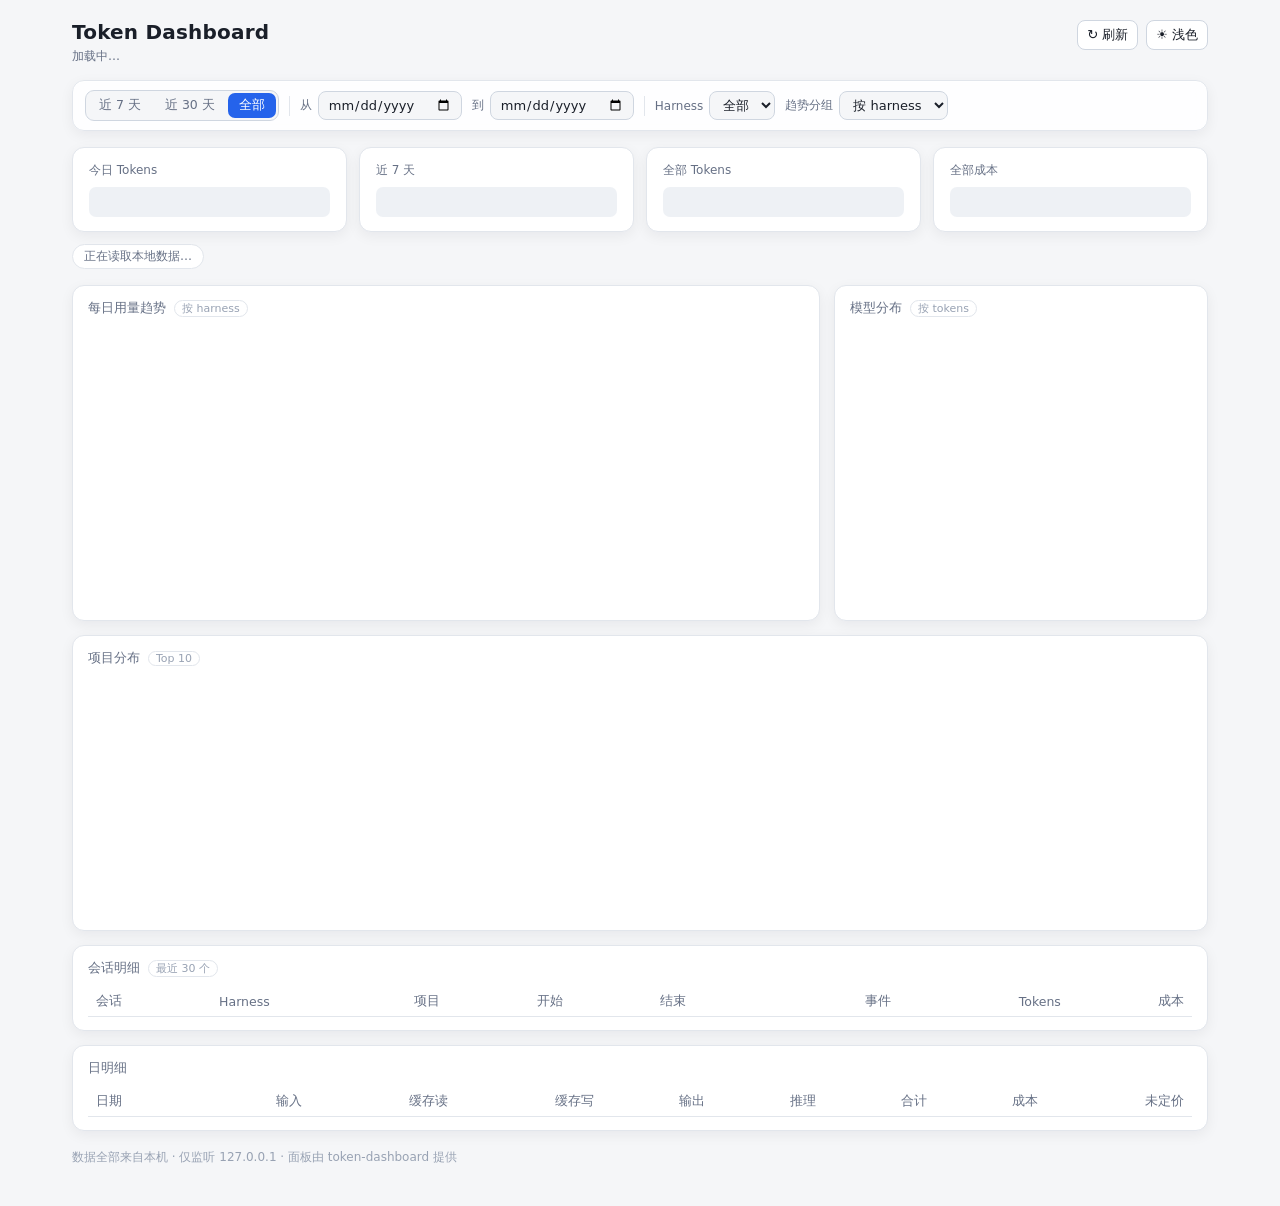
==== src/token_dashboard/ui/index.html @ ddd697ea "修复去重键路径耦合等 11 个问题，并重做面板 UI 严重 - 去重键与文件物理路径解耦（codex 文件名+行号 / dsh 会话id+seq / workbuddy 会话id+messageId）" ====
<!doctype html>
<html lang="zh-CN">
<head>
<meta charset="utf-8">
<title>Token Dashboard</title>
<meta name="viewport" content="width=device-width, initial-scale=1">
<script src="/static/echarts.min.js"></script>
<style>
  /* ---------- 色彩系统：一处改，全站生效 ---------- */
  :root {
    --bg: #0f1115;
    --surface: #171a21;
    --surface-2: #1d222c;
    --border: #262b36;
    --border-strong: #2d3442;
    --text: #e8eaf0;
    --muted: #8b93a7;
    --faint: #5c6478;
    --accent: #3b82f6;
    --accent-strong: #1d4ed8;
    --ok: #22c55e;
    --warn: #f59e0b;
    --danger: #f87171;
    --shadow: 0 1px 0 rgba(255, 255, 255, .04) inset, 0 6px 18px rgba(0, 0, 0, .18);
    --radius: 12px;
    color-scheme: dark;
  }
  :root[data-theme="light"] {
    --bg: #f5f6f8;
    --surface: #ffffff;
    --surface-2: #eef1f5;
    --border: #e2e6ec;
    --border-strong: #cfd6e0;
    --text: #1a1f29;
    --muted: #667085;
    --faint: #98a2b3;
    --accent: #2563eb;
    --accent-strong: #1d4ed8;
    --ok: #16a34a;
    --warn: #b45309;
    --danger: #dc2626;
    --shadow: 0 1px 0 rgba(255, 255, 255, .9) inset, 0 4px 14px rgba(16, 24, 40, .06);
    color-scheme: light;
  }
  * { box-sizing: border-box; }
  html { scroll-behavior: smooth; }
  body { font-family: system-ui, "Segoe UI", "Microsoft YaHei", sans-serif; margin: 0;
         background: var(--bg); color: var(--text); font-size: 14px; }
  .wrap { max-width: 1180px; margin: 0 auto; padding: 20px 22px 40px; }

  /* ---------- 页头 ---------- */
  .top { display: flex; flex-wrap: wrap; gap: 10px; align-items: flex-start; justify-content: space-between; }
  h1 { font-size: 20px; margin: 0 0 2px; letter-spacing: .2px; }
  .sub { color: var(--muted); font-size: 12px; line-height: 1.7; }
  .actions { display: flex; gap: 8px; }

  /* ---------- 筛选条（吸顶） ---------- */
  .bar { position: sticky; top: 0; z-index: 20; display: flex; flex-wrap: wrap; gap: 10px;
         align-items: center; background: var(--surface);
         background: color-mix(in srgb, var(--surface) 88%, transparent);
         backdrop-filter: blur(10px); border: 1px solid var(--border);
         border-radius: var(--radius); padding: 9px 12px; margin: 14px 0 16px; box-shadow: var(--shadow); }
  .bar label { font-size: 12px; color: var(--muted); display: inline-flex; align-items: center; gap: 6px; }
  select, input[type=date], button { background: var(--bg); color: var(--text);
         border: 1px solid var(--border-strong); border-radius: 8px; padding: 5px 9px; font-size: 13px;
         font-family: inherit; transition: border-color .15s, background .15s, color .15s; }
  select:hover, input[type=date]:hover { border-color: var(--accent); }
  button { cursor: pointer; }
  button:hover { border-color: var(--accent); }
  button:focus-visible, select:focus-visible, input:focus-visible { outline: 2px solid var(--accent); outline-offset: 1px; }
  .ghost { background: var(--surface); }
  /* 分段控制器 */
  .seg { display: inline-flex; background: var(--bg); border: 1px solid var(--border-strong);
         border-radius: 9px; padding: 2px; gap: 2px; }
  .seg button { border: 0; background: transparent; border-radius: 7px; padding: 4px 11px;
                font-size: 12.5px; color: var(--muted); }
  .seg button:hover { color: var(--text); background: var(--surface-2); }
  .seg button.on { background: var(--accent); color: #fff; font-weight: 500; }
  .sep { width: 1px; height: 20px; background: var(--border); }

  /* ---------- KPI 卡片 ---------- */
  .cards { display: grid; grid-template-columns: repeat(auto-fit, minmax(180px, 1fr)); gap: 12px; margin-bottom: 12px; }
  .card { position: relative; overflow: hidden; background: var(--surface); border: 1px solid var(--border);
          border-radius: var(--radius); padding: 14px 16px; box-shadow: var(--shadow); }
  .card::before { content: ""; position: absolute; inset: 0 0 auto; height: 1px;
                  background: linear-gradient(90deg, transparent, rgba(255,255,255,.10) 20%, rgba(255,255,255,.10) 80%, transparent); }
  :root[data-theme="light"] .card::before { background: linear-gradient(90deg, transparent, rgba(255,255,255,.9), transparent); }
  .card .k { font-size: 12px; color: var(--muted); display: flex; align-items: center; gap: 6px; }
  .card .v { font-size: 30px; font-weight: 600; margin-top: 6px; letter-spacing: -.5px;
             font-variant-numeric: tabular-nums; line-height: 1.15; }
  .card .n { font-size: 12px; color: var(--faint); margin-top: 3px; font-variant-numeric: tabular-nums; }
  .card.primary .v { color: var(--accent); }
  .card.clickable { cursor: pointer; }
  .card.clickable:hover { border-color: var(--accent); }

  /* ---------- 状态条 ---------- */
  .statusbar { display: flex; flex-wrap: wrap; gap: 8px; align-items: center; margin-bottom: 16px; }
  .chip { display: inline-flex; align-items: center; gap: 6px; font-size: 12px; color: var(--muted);
          background: var(--surface); border: 1px solid var(--border); border-radius: 999px; padding: 3px 11px; }
  .chip b { color: var(--text); font-weight: 600; font-variant-numeric: tabular-nums; }
  .chip.ok { color: var(--ok); border-color: var(--border); }
  .chip.ok { border-color: color-mix(in srgb, var(--ok) 40%, var(--border)); }
  .chip.warn { color: var(--warn); border-color: var(--border); background: var(--surface); }
  .chip.warn { border-color: color-mix(in srgb, var(--warn) 45%, var(--border));
               background: color-mix(in srgb, var(--warn) 10%, var(--surface)); }

  /* ---------- 面板 / 图表 ---------- */
  .grid { display: grid; grid-template-columns: 2fr 1fr; gap: 14px; }
  @media (max-width: 900px) { .grid { grid-template-columns: 1fr; } }
  .panel { background: var(--surface); border: 1px solid var(--border); border-radius: var(--radius);
           padding: 13px 15px; margin-bottom: 14px; box-shadow: var(--shadow); }
  .panel h2 { font-size: 13px; color: var(--muted); font-weight: 500; margin: 0 0 10px; display: flex;
              align-items: center; gap: 8px; }
  .panel h2 .tag { font-size: 11px; color: var(--faint); border: 1px solid var(--border);
                   border-radius: 999px; padding: 0 7px; }
  .chartbox { position: relative; }
  .chart { width: 100%; height: 280px; }
  .chart.short { height: 240px; }
  .empty { position: absolute; inset: 0; display: none; flex-direction: column; align-items: center;
           justify-content: center; gap: 4px; color: var(--faint); font-size: 12px; text-align: center;
           pointer-events: none; }
  .chartbox.is-empty .empty { display: flex; }
  .empty .ico { font-size: 26px; opacity: .5; }

  /* ---------- 表格 ---------- */
  .tablewrap { max-height: 360px; overflow: auto; }
  .tablewrap.x { overflow-x: auto; }
  table { width: 100%; border-collapse: collapse; font-variant-numeric: tabular-nums; }
  th, td { text-align: right; padding: 6px 8px; border-bottom: 1px solid var(--border); font-size: 12.5px;
           white-space: nowrap; }
  th:first-child, td:first-child, th.l, td.l { text-align: left; }
  th { color: var(--muted); font-weight: 500; position: sticky; top: 0; background: var(--surface); z-index: 1; }
  tbody tr:hover td { background: var(--surface-2); }
  td.dim { color: var(--muted); }
  .mono { font-family: ui-monospace, Consolas, monospace; font-size: 12px; }
  .copy { cursor: pointer; border-bottom: 1px dashed var(--border-strong); }
  .copy:hover { color: var(--accent); border-color: var(--accent); }
  .badge { display: inline-block; font-size: 11px; color: var(--muted); border: 1px solid var(--border-strong);
           border-radius: 999px; padding: 0 7px; margin-left: 6px; }
  .muted { color: var(--muted); }

  /* ---------- 骨架屏 ---------- */
  .sk-line { height: 30px; margin-top: 8px; border-radius: 7px;
             background: linear-gradient(90deg, var(--surface-2) 25%, var(--border) 37%, var(--surface-2) 63%);
             background-size: 400% 100%; animation: shimmer 1.4s ease infinite; }
  @keyframes shimmer { 0% { background-position: 100% 50%; } 100% { background-position: 0 50%; } }
  @media (prefers-reduced-motion: reduce) { .sk-line { animation: none; } }

  /* ---------- 提示 ---------- */
  #toast { position: fixed; left: 50%; bottom: 26px; transform: translate(-50%, 12px);
           background: var(--surface-2); color: var(--text); border: 1px solid var(--border-strong);
           border-radius: 9px; padding: 8px 14px; font-size: 12.5px; opacity: 0; pointer-events: none;
           transition: opacity .18s, transform .18s; box-shadow: 0 8px 26px rgba(0,0,0,.3); z-index: 50; }
  #toast.show { opacity: 1; transform: translate(-50%, 0); }
  footer { margin-top: 18px; font-size: 12px; color: var(--faint); }
  @media (max-width: 620px) {
    .wrap { padding: 14px; }
    .card .v { font-size: 24px; }
    .bar { gap: 8px; }
  }
</style>
</head>
<body>
<div class="wrap">
  <div class="top">
    <div>
      <h1>Token Dashboard</h1>
      <div class="sub" id="sub">加载中…</div>
    </div>
    <div class="actions">
      <button class="ghost" id="btnRefresh" title="立即重新拉取数据">↻ 刷新</button>
      <button class="ghost" id="btnTheme" title="切换浅色 / 深色主题">◐ 主题</button>
    </div>
  </div>

  <div class="bar">
    <div class="seg" id="presets">
      <button data-preset="7">近 7 天</button>
      <button data-preset="30">近 30 天</button>
      <button data-preset="all" class="on">全部</button>
    </div>
    <span class="sep"></span>
    <label>从 <input type="date" id="fSince"></label>
    <label>到 <input type="date" id="fUntil"></label>
    <span class="sep"></span>
    <label>Harness <select id="fHarness"><option value="">全部</option></select></label>
    <label>趋势分组 <select id="fDim">
      <option value="harness">按 harness</option>
      <option value="model">按模型</option>
    </select></label>
  </div>

  <div class="cards" id="cards">
    <div class="card"><div class="k">今日 Tokens</div><div class="sk-line"></div></div>
    <div class="card"><div class="k">近 7 天</div><div class="sk-line"></div></div>
    <div class="card"><div class="k">全部 Tokens</div><div class="sk-line"></div></div>
    <div class="card"><div class="k">全部成本</div><div class="sk-line"></div></div>
  </div>
  <div class="statusbar" id="status"><span class="chip">正在读取本地数据…</span></div>

  <div class="grid">
    <div class="panel">
      <h2>每日用量趋势 <span class="tag" id="dimLabel">按 harness</span></h2>
      <div class="chartbox" id="boxDaily">
        <div class="chart" id="chartDaily"></div>
        <div class="empty"><div class="ico">◔</div><div>暂无数据</div><div>先运行 token-dashboard scan</div></div>
      </div>
    </div>
    <div class="panel">
      <h2>模型分布 <span class="tag">按 tokens</span></h2>
      <div class="chartbox" id="boxModels">
        <div class="chart" id="chartModels"></div>
        <div class="empty"><div class="ico">◔</div><div>暂无数据</div></div>
      </div>
    </div>
  </div>

  <div class="panel">
    <h2>项目分布 <span class="tag">Top 10</span></h2>
    <div class="chartbox" id="boxProjects">
      <div class="chart short" id="chartProjects"></div>
      <div class="empty"><div class="ico">◔</div><div>暂无数据</div></div>
    </div>
  </div>

  <div class="panel">
    <h2>会话明细 <span class="tag">最近 30 个</span></h2>
    <div class="tablewrap"><table id="sessions">
      <thead><tr><th class="l">会话</th><th class="l">Harness</th><th class="l">项目</th><th class="l">开始</th><th class="l">结束</th><th>事件</th><th>Tokens</th><th>成本</th></tr></thead>
      <tbody></tbody>
    </table></div>
  </div>

  <div class="panel">
    <h2>日明细</h2>
    <div class="tablewrap x"><table id="daily">
      <thead><tr><th class="l">日期</th><th>输入</th><th>缓存读</th><th>缓存写</th><th>输出</th><th>推理</th><th>合计</th><th>成本</th><th>未定价</th></tr></thead>
      <tbody></tbody>
    </table></div>
  </div>

  <div class="panel" id="channelPanel" style="display:none">
    <h2>渠道视图 <span class="tag">来自 cc-switch · 独立口径，不与上面的 harness 总量合并</span></h2>
    <div class="tablewrap"><table id="channels">
      <thead><tr><th class="l">渠道</th><th>请求数</th><th>输入</th><th>缓存读</th><th>缓存写</th><th>输出</th><th>成本</th></tr></thead>
      <tbody></tbody>
    </table></div>
  </div>

  <footer>数据全部来自本机 · 仅监听 127.0.0.1 · 面板由 token-dashboard 提供</footer>
</div>
<div id="toast"></div>

<script>
/* ================= 工具 ================= */
const esc = v => String(v === null || v === undefined ? "" : v)
  .replace(/&/g, "&amp;").replace(/</g, "&lt;").replace(/>/g, "&gt;")
  .replace(/"/g, "&quot;").replace(/'/g, "&#39;");

const isNum = n => n !== null && n !== undefined && n !== "";
const fmt = n => isNum(n) ? Number(n).toLocaleString("en-US") : "-";
const money = n => isNum(n) ? "$" + Number(n).toFixed(2) : "-";

/** 紧凑数字：与桌面小组件、图表坐标轴同一口径（1 位小数 + B/M/K）。 */
function compact(n) {
  if (!isNum(n)) return "-";
  n = Number(n);
  const abs = Math.abs(n);
  if (abs >= 1e9) return (n / 1e9).toFixed(1) + "B";
  if (abs >= 1e6) return (n / 1e6).toFixed(1) + "M";
  if (abs >= 1e3) return (n / 1e3).toFixed(1) + "K";
  return String(Math.round(n));
}
/** 坐标轴用：整数刻度去掉多余的 .0（300.0M → 300M）。 */
const compactAxis = n => compact(n).replace(/\.0([BMK])$/, "$1");

/** 本地日期（YYYY-MM-DD）。不能用 toISOString：那是 UTC，UTC+8 早上会少算一天。 */
function localDate(d) {
  const p = n => String(n).padStart(2, "0");
  return `${d.getFullYear()}-${p(d.getMonth() + 1)}-${p(d.getDate())}`;
}
function daysAgo(n) { const d = new Date(); d.setHours(12, 0, 0, 0); d.setDate(d.getDate() - n); return localDate(d); }

/** 后端存的是 UTC ISO；没有时区信息时按 UTC 解释。 */
function parseTs(iso) {
  if (!iso) return null;
  const s = String(iso);
  const d = new Date(/[zZ]$|[+-]\d{2}:?\d{2}$/.test(s) ? s : s + "Z");
  return isNaN(d.getTime()) ? null : d;
}
function relTime(iso) {
  const d = parseTs(iso);
  if (!d) return "-";
  const s = Math.round((Date.now() - d.getTime()) / 1000);
  if (s < 60) return "刚刚";
  if (s < 3600) return Math.floor(s / 60) + " 分钟前";
  if (s < 86400) return Math.floor(s / 3600) + " 小时前";
  if (s < 86400 * 30) return Math.floor(s / 86400) + " 天前";
  return d.toLocaleDateString("zh-CN");
}
function fullTime(iso) {
  const d = parseTs(iso);
  return d ? d.toLocaleString("zh-CN", { hour12: false }) : "-";
}
/** 项目路径只显示最后两段（原来的 slice(-40) 会从目录名中间切断）。 */
function shortPath(p) {
  if (!p) return "-";
  const parts = String(p).split(/[\\/]+/).filter(Boolean);
  return parts.length <= 2 ? parts.join("/") || "-" : "…/" + parts.slice(-2).join("/");
}

/* ================= 主题 ================= */
const mq = window.matchMedia("(prefers-color-scheme: light)");
function currentTheme() {
  const saved = localStorage.getItem("td-theme");
  if (saved === "light" || saved === "dark") return saved;
  return mq.matches ? "light" : "dark";
}
function applyTheme(t) {
  document.documentElement.dataset.theme = t;
  document.getElementById("btnTheme").textContent = t === "light" ? "☀ 浅色" : "☾ 深色";
}
const cssVar = name => getComputedStyle(document.documentElement).getPropertyValue(name).trim();

/* ================= 稳定配色：同一 key 在任何图里颜色一致 ================= */
const PALETTE = ["#3b82f6", "#22c55e", "#eab308", "#f97316", "#a855f7", "#06b6d4",
                 "#ef4444", "#84cc16", "#ec4899", "#14b8a6", "#8b5cf6", "#0ea5e9"];
const colorMap = new Map();
function colorFor(key) {
  const k = String(key === null || key === undefined ? "-" : key);
  if (colorMap.has(k)) return colorMap.get(k);
  const used = new Set(colorMap.values());
  let h = 0;
  for (const ch of k) h = (h * 31 + ch.codePointAt(0)) >>> 0;
  let idx = h % PALETTE.length;
  for (let i = 0; i < PALETTE.length && used.has(PALETTE[idx]); i++) idx = (idx + 1) % PALETTE.length;
  colorMap.set(k, PALETTE[idx]);
  return PALETTE[idx];
}

/* ================= 状态 ================= */
const state = { harness: "", since: "", until: "", dim: "harness" };
const PRESET_DAYS = { "7": 6, "30": 29 };

function qs(extra = {}) {
  const p = new URLSearchParams();
  const o = Object.assign({ harness: state.harness, since: state.since, until: state.until }, extra);
  for (const k in o) if (o[k]) p.set(k, o[k]);
  return p.toString();
}
async function jget(url) {
  const r = await fetch(url);
  if (!r.ok) throw new Error(url + " -> " + r.status);
  return r.json();
}
function toast(msg) {
  const el = document.getElementById("toast");
  el.textContent = msg;
  el.classList.add("show");
  clearTimeout(el._t);
  el._t = setTimeout(() => el.classList.remove("show"), 1600);
}
function copyText(text) {
  const done = () => toast("已复制：" + text);
  if (navigator.clipboard && window.isSecureContext) {
    navigator.clipboard.writeText(text).then(done, () => toast("复制失败"));
    return;
  }
  const ta = document.createElement("textarea");
  ta.value = text; ta.style.position = "fixed"; ta.style.opacity = "0";
  document.body.appendChild(ta); ta.select();
  try { document.execCommand("copy"); done(); } catch (e) { toast("复制失败"); }
  document.body.removeChild(ta);
}

/* ================= 图表 ================= */
let cDaily, cModels, cProjects;
let lastData = null;

function chartTheme() {
  return {
    text: cssVar("--text"), muted: cssVar("--muted"), border: cssVar("--border"),
    surface2: cssVar("--surface-2"), accent: cssVar("--accent"),
  };
}
function tipBase() {
  const t = chartTheme();
  return {
    backgroundColor: t.surface2, borderColor: t.border, borderWidth: 1,
    textStyle: { color: t.text, fontSize: 12 },
    extraCssText: "border-radius:8px;box-shadow:0 8px 24px rgba(0,0,0,.28);padding:6px 10px;",
  };
}
function axisCommon() {
  const t = chartTheme();
  return {
    axisLabel: { color: t.muted, fontSize: 10 },
    axisLine: { lineStyle: { color: t.border } },
    splitLine: { lineStyle: { color: t.border } },
  };
}

function initCharts() {
  cDaily = echarts.init(document.getElementById("chartDaily"));
  cModels = echarts.init(document.getElementById("chartModels"));
  cProjects = echarts.init(document.getElementById("chartProjects"));
  window.addEventListener("resize", () => {
    cDaily.resize(); cModels.resize(); cProjects.resize();
  });
}
function setEmpty(id, empty) {
  document.getElementById(id).classList.toggle("is-empty", !!empty);
}
/** 无数据时不 setOption（空饼图/空坐标轴会留下奇怪的残影），直接清空并显示占位。 */
function blank(chart, boxId) {
  chart.clear();
  setEmpty(boxId, true);
}

function renderDailyChart(rows) {
  const t = chartTheme();
  const dates = [...new Set(rows.map(r => r.date))].sort();
  if (!dates.length) return blank(cDaily, "boxDaily");
  const keys = [...new Set(rows.map(r => r.key))];
  const totals = {};
  rows.forEach(r => { totals[r.key] = (totals[r.key] || 0) + (r.tokens || 0); });
  const top = keys.slice().sort((a, b) => totals[b] - totals[a]).slice(0, 8);
  const other = keys.filter(k => !top.includes(k));
  const map = {};
  rows.forEach(r => { map[r.date + "|" + r.key] = r.tokens; });
  const series = top.map(k => ({
    name: k, type: "bar", stack: "t", barMaxWidth: 22,
    itemStyle: { color: colorFor(k), borderRadius: [3, 3, 0, 0] },
    emphasis: { focus: "series" },
    data: dates.map(d => map[d + "|" + k] || 0),
  }));
  if (other.length) {
    series.push({
      name: "其他", type: "bar", stack: "t", barMaxWidth: 22,
      itemStyle: { color: "#4b5563", borderRadius: [3, 3, 0, 0] },
      data: dates.map(d => other.reduce((s, k) => s + (map[d + "|" + k] || 0), 0)),
    });
  }
  const ax = axisCommon();
  cDaily.setOption({
    tooltip: Object.assign(tipBase(), { trigger: "axis", valueFormatter: fmt,
      axisPointer: { type: "shadow", shadowStyle: { color: "rgba(127,127,127,.12)" } } }),
    legend: { textStyle: { color: t.muted, fontSize: 11 }, top: 0, icon: "roundRect",
              itemWidth: 10, itemHeight: 10 },
    grid: { left: 58, right: 12, top: 30, bottom: 28 },
    xAxis: Object.assign({ type: "category", data: dates }, ax,
      { axisLabel: { color: t.muted, fontSize: 10, hideOverlap: true } }),
    yAxis: Object.assign({ type: "value" }, ax,
      { axisLabel: { color: t.muted, fontSize: 10, formatter: compactAxis } }),
    series,
  }, true);
  setEmpty("boxDaily", false);
}

function renderModelChart(rows) {
  const t = chartTheme();
  const data = rows.slice(0, 8).map(r => ({
    name: r.key, value: r.tokens, itemStyle: { color: colorFor(r.key) },
  }));
  if (!data.length) return blank(cModels, "boxModels");
  cModels.setOption({
    tooltip: Object.assign(tipBase(), { trigger: "item", valueFormatter: fmt }),
    series: [{
      type: "pie", radius: ["45%", "72%"], center: ["50%", "52%"], data,
      itemStyle: { borderColor: cssVar("--surface"), borderWidth: 2 },
      label: { color: t.text, fontSize: 11, formatter: "{b}\n{d}%" },
      labelLine: { lineStyle: { color: t.border } },
      emphasis: { scale: true, scaleSize: 6,
                  itemStyle: { shadowBlur: 14, shadowColor: "rgba(0,0,0,.35)" } },
    }],
  }, true);
  setEmpty("boxModels", false);
}

function renderProjectChart(rows) {
  const t = chartTheme();
  const data = rows.slice(0, 10).reverse();
  if (!data.length) return blank(cProjects, "boxProjects");
  const ax = axisCommon();
  // 项目只出现在这一张图里，用强调色统一（跨图一致的是模型/harness 这类多图共现的 key）
  const grad = new echarts.graphic.LinearGradient(0, 0, 1, 0, [
    { offset: 0, color: t.accent },
    { offset: 1, color: t.accent + "99" },
  ]);
  cProjects.setOption({
    tooltip: Object.assign(tipBase(), { trigger: "axis", valueFormatter: fmt,
      axisPointer: { type: "shadow", shadowStyle: { color: "rgba(127,127,127,.12)" } } }),
    grid: { left: 220, right: 40, top: 10, bottom: 22 },
    xAxis: Object.assign({ type: "value" }, ax,
      { axisLabel: { color: t.muted, fontSize: 10, formatter: compactAxis } }),
    yAxis: Object.assign({ type: "category", data: data.map(r => r.key) }, ax,
      { axisLabel: { color: t.muted, fontSize: 10, width: 200, overflow: "truncate" },
        splitLine: { show: false } }),
    series: [{
      type: "bar", data: data.map(r => r.tokens),
      barMaxWidth: 14, itemStyle: { color: grad, borderRadius: [0, 4, 4, 0] },
    }],
  }, true);
  setEmpty("boxProjects", false);
}

/* ================= 卡片 / 状态条 ================= */
function mainCards(s) {
  const all = s.all || {}, today = s.today || {}, d7 = s.last7d || {}, range = s.range || {};
  // 没有任何事件时展示 0 而不是 “-”；有事件但没算出售价时保留 “-”（表示缺价格）
  const tk = o => (o.events ? o.tokens : 0);
  const cards = [
    { k: "今日 Tokens", v: compact(tk(today)), n: "精确 " + fmt(tk(today)), primary: true },
    { k: "近 7 天", v: compact(tk(d7)), n: "精确 " + fmt(tk(d7)) },
    { k: "全部 Tokens", v: compact(tk(all)), n: "精确 " + fmt(tk(all)) },
    { k: "全部成本", v: all.events ? money(all.cost) : money(0),
      n: (all.events || 0).toLocaleString("en-US") + " 条事件" },
  ];
  if (state.harness || state.since || state.until) {
    const bits = [];
    if (state.harness) bits.push(state.harness);
    if (state.since) bits.push(state.since + " 起");
    if (state.until) bits.push("至 " + state.until);
    cards.push({ k: "当前筛选", v: compact(tk(range)), n: bits.join(" · ") || "全部", filtered: true });
  }
  document.getElementById("cards").innerHTML = cards.map(c =>
    `<div class="card${c.primary ? " primary" : ""}">
       <div class="k">${esc(c.k)}</div>
       <div class="v">${esc(c.v)}</div>
       <div class="n">${esc(c.n)}</div>
     </div>`).join("");
}

function statusBar(s, meta) {
  const all = s.all || {}, unpriced = all.unpriced || 0;
  const d30 = (s.last30d || {}).tokens;
  const chips = [
    `<span class="chip">近 30 天 <b>${esc(compact(d30))}</b></span>`,
    `<span class="chip">事件 <b>${esc(fmt(all.events))}</b></span>`,
    unpriced > 0
      ? `<span class="chip warn" title="这些事件的模型不在价格表里，成本未计入">未定价事件 <b>${esc(fmt(unpriced))}</b> ⚠</span>`
      : `<span class="chip ok">未定价事件 <b>0</b> ✓</span>`,
    `<span class="chip">时区 <b>${esc(s.timezone || "-")}</b></span>`,
    `<span class="chip">数据范围 <b>${esc(meta.min_date || "-")} ~ ${esc(meta.max_date || "-")}</b></span>`,
    `<span class="chip">渠道数据 <b>${esc(fmt(meta.channel_rows || 0))}</b> 行</span>`,
  ];
  document.getElementById("status").innerHTML = chips.join("");
}

/* ================= 表格 ================= */
function sessionRows(rows) {
  if (!rows.length) {
    return `<tr><td class="l muted" colspan="8">暂无会话数据 —— 先运行 token-dashboard scan</td></tr>`;
  }
  return rows.map(r => {
    const sid = r.session_id || "-";
    const pseudo = r.pseudo ? `<span class="badge" title="该来源的日志没有 session_id，按「来源 + 文件」聚合">无会话</span>` : "";
    return `<tr>
      <td class="l"><span class="copy mono" data-copy="${esc(sid)}" title="点击复制：${esc(sid)}">${esc(sid.slice(0, 12))}</span>${pseudo}</td>
      <td class="l">${esc(r.harness || "-")}</td>
      <td class="l" title="${esc(r.project || "")}">${esc(shortPath(r.project))}</td>
      <td class="l dim" title="${esc(fullTime(r.started))}">${esc(relTime(r.started))}</td>
      <td class="l dim" title="${esc(fullTime(r.ended))}">${esc(relTime(r.ended))}</td>
      <td>${esc(fmt(r.events))}</td>
      <td>${esc(fmt(r.tokens))}</td>
      <td>${esc(money(r.cost))}</td>
    </tr>`;
  }).join("");
}

function dailyRows(rows) {
  if (!rows.length) {
    return `<tr><td class="l muted" colspan="9">暂无数据 —— 先运行 token-dashboard scan</td></tr>`;
  }
  return rows.map(r => `<tr>
      <td class="l">${esc(r.date)}</td>
      <td>${esc(fmt(r.input_tokens))}</td>
      <td>${esc(fmt(r.cache_read_tokens))}</td>
      <td>${esc(fmt(r.cache_write_tokens))}</td>
      <td>${esc(fmt(r.output_tokens))}</td>
      <td>${esc(fmt(r.reasoning_tokens))}</td>
      <td><b>${esc(fmt(r.tokens))}</b></td>
      <td>${esc(money(r.cost_usd))}</td>
      <td class="${r.unpriced ? "" : "dim"}">${esc(fmt(r.unpriced))}</td>
    </tr>`).join("");
}

function channelRows(rows) {
  return rows.map(r => `<tr>
      <td class="l">${esc(r.channel)}</td>
      <td>${esc(fmt(r.requests))}</td>
      <td>${esc(fmt(r.input_tokens))}</td>
      <td>${esc(fmt(r.cache_read_tokens))}</td>
      <td>${esc(fmt(r.cache_write_tokens))}</td>
      <td>${esc(fmt(r.output_tokens))}</td>
      <td>${esc(money(r.cost_usd))}</td>
    </tr>`).join("");
}

/* ================= 主流程 ================= */
let lastUpdated = null;

function setFreshness() {
  const el = document.getElementById("sub");
  if (!el._meta) return;
  const secs = lastUpdated ? Math.round((Date.now() - lastUpdated) / 1000) : null;
  const ago = secs === null ? "" : (secs < 5 ? " · 刚刚更新" : ` · ${secs} 秒前更新`);
  el.textContent = el._meta + ago;
}

async function refresh(manual) {
  const btn = document.getElementById("btnRefresh");
  if (manual) btn.disabled = true;
  try {
    const [s, meta, daily, models, projects, sessions, dAll, ch] = await Promise.all([
      jget("/api/summary?" + qs()),
      jget("/api/meta"),
      jget("/api/daily?" + qs({ dim: state.dim })),
      jget("/api/breakdown?" + qs({ dim: "model", limit: 10 })),
      jget("/api/breakdown?" + qs({ dim: "project", limit: 10 })),
      jget("/api/sessions?" + qs({ limit: 30 })),
      jget("/api/daily?" + qs({ dim: "total" })),
      jget("/api/channels?" + qs()),
    ]);
    lastData = { s, meta, daily, models, projects, sessions, dAll, ch };

    mainCards(s);
    statusBar(s, meta);
    renderDailyChart(daily);
    renderModelChart(models);
    renderProjectChart(projects);

    document.querySelector("#sessions tbody").innerHTML = sessionRows(sessions);
    document.querySelector("#daily tbody").innerHTML = dailyRows(dAll);
    document.getElementById("channelPanel").style.display =
      (ch.summary && ch.summary.length) ? "" : "none";
    if (ch.summary && ch.summary.length) {
      document.querySelector("#channels tbody").innerHTML = channelRows(ch.summary);
    }

    const hs = document.getElementById("fHarness");
    if (hs.options.length <= 1 && meta.harnesses) {
      meta.harnesses.forEach(h => {
        const o = document.createElement("option");
        o.value = h; o.textContent = h; hs.appendChild(o);
      });
      if (meta.min_date) {
        document.getElementById("fSince").min = meta.min_date;
        document.getElementById("fUntil").min = meta.min_date;
      }
      if (meta.max_date) {
        document.getElementById("fSince").max = meta.max_date;
        document.getElementById("fUntil").max = meta.max_date;
      }
    }
    document.getElementById("sub")._meta =
      `时区 ${s.timezone} · 数据范围 ${meta.min_date || "-"} ~ ${meta.max_date || "-"}`;
    lastUpdated = Date.now();
    setFreshness();
    if (manual) toast("已刷新");
  } catch (e) {
    document.getElementById("sub").textContent = "加载失败：" + e.message;
    document.getElementById("cards").innerHTML =
      `<div class="card"><div class="k">加载失败</div><div class="v">—</div>
       <div class="n">${esc(e.message)}</div></div>`;
    document.getElementById("status").innerHTML = "";
  } finally {
    if (manual) btn.disabled = false;
  }
}

/* ---------- 筛选交互 ---------- */
function syncPresets() {
  const btns = document.querySelectorAll("#presets button");
  let matched = null;
  if (!state.since && !state.until) matched = "all";
  else if (!state.until) {
    for (const p in PRESET_DAYS) if (state.since === daysAgo(PRESET_DAYS[p])) { matched = p; break; }
  }
  btns.forEach(b => b.classList.toggle("on", b.dataset.preset === matched));
}

function bind() {
  document.getElementById("fHarness").onchange = e => { state.harness = e.target.value; refresh(); };
  document.getElementById("fSince").onchange = e => {
    state.since = e.target.value; syncPresets(); refresh();
  };
  document.getElementById("fUntil").onchange = e => {
    state.until = e.target.value; syncPresets(); refresh();
  };
  document.getElementById("fDim").onchange = e => {
    state.dim = e.target.value;
    document.getElementById("dimLabel").textContent = state.dim === "model" ? "按模型" : "按 harness";
    refresh();
  };
  document.querySelectorAll("#presets button").forEach(b => b.onclick = () => {
    const p = b.dataset.preset;
    if (p === "all") { state.since = ""; state.until = ""; }
    else { state.since = daysAgo(PRESET_DAYS[p]); state.until = ""; }
    document.getElementById("fSince").value = state.since;
    document.getElementById("fUntil").value = state.until;
    syncPresets();
    refresh();
  });
  document.getElementById("btnRefresh").onclick = () => refresh(true);
  document.getElementById("btnTheme").onclick = () => {
    const next = document.documentElement.dataset.theme === "light" ? "dark" : "light";
    localStorage.setItem("td-theme", next);
    applyTheme(next);
    if (lastData) {
      renderDailyChart(lastData.daily);
      renderModelChart(lastData.models);
      renderProjectChart(lastData.projects);
    }
  };
  // 会话 id 点击复制
  document.getElementById("sessions").addEventListener("click", e => {
    const el = e.target.closest("[data-copy]");
    if (el) copyText(el.dataset.copy);
  });
}

/* ---------- 启动 ---------- */
applyTheme(currentTheme());
if (mq.addEventListener) mq.addEventListener("change", () => {
  if (!localStorage.getItem("td-theme")) applyTheme(currentTheme());
});
initCharts();
bind();
syncPresets();
refresh();
setInterval(() => { if (document.visibilityState === "visible") refresh(); }, 60000);
setInterval(setFreshness, 1000);
document.addEventListener("visibilitychange", () => { if (document.visibilityState === "visible") refresh(); });
</script>
</body>
</html>
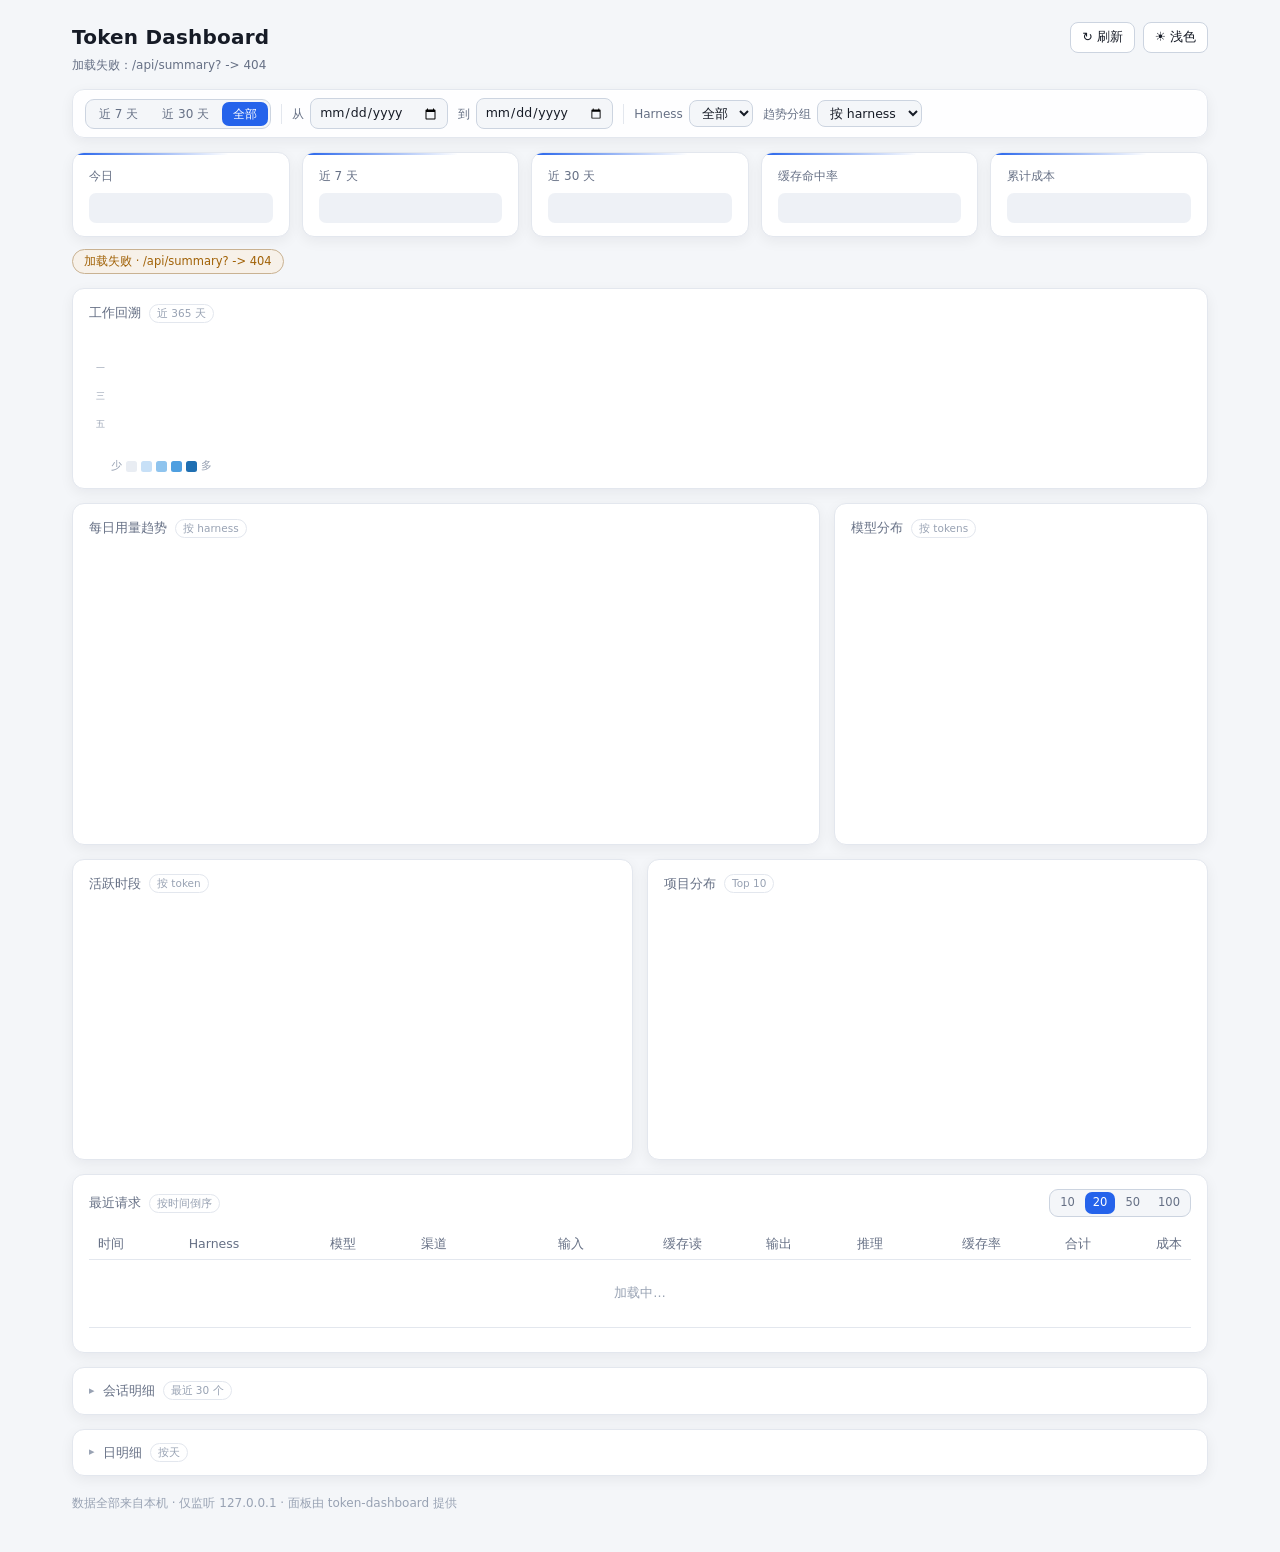
==== commit 75c571e4: "面板改版：工作回溯热力图 + 请求分页表 + 活跃时段 - Hero 五卡：今日 / 近 7 天 / 近 30 天 / 缓存命中率 / 累计成本，含环比与未定价提示 - 工作回溯：近 365 天纯 D" ====
--- a/src/token_dashboard/ui/index.html
+++ b/src/token_dashboard/ui/index.html
@@ -4,155 +4,288 @@
 <meta charset="utf-8">
 <title>Token Dashboard</title>
 <meta name="viewport" content="width=device-width, initial-scale=1">
+<link rel="icon" href="data:,">
+<script>
+/* 在样式表之前定主题，浅色用户不会先看到一帧深色。 */
+try {
+  var savedTheme = localStorage.getItem("td-theme");
+  document.documentElement.dataset.theme = (savedTheme === "light" || savedTheme === "dark")
+    ? savedTheme
+    : (matchMedia("(prefers-color-scheme: light)").matches ? "light" : "dark");
+} catch (e) {}
+</script>
 <script src="/static/echarts.min.js"></script>
 <style>
-  /* ---------- 色彩系统：一处改，全站生效 ---------- */
+  /* ============================================================
+     设计令牌：颜色只在这里定义，下面一律用 var()。
+     新增颜色请先加令牌，不要在规则里写裸色值。
+     ============================================================ */
   :root {
-    --bg: #0f1115;
-    --surface: #171a21;
-    --surface-2: #1d222c;
-    --border: #262b36;
-    --border-strong: #2d3442;
+    --bg: #0d1017;
+    --surface: #141824;
+    --surface2: #1a1f2e;
+    --border: #232a3a;
+    --border-strong: #2e3749;
     --text: #e8eaf0;
     --muted: #8b93a7;
     --faint: #5c6478;
     --accent: #3b82f6;
-    --accent-strong: #1d4ed8;
-    --ok: #22c55e;
-    --warn: #f59e0b;
-    --danger: #f87171;
-    --shadow: 0 1px 0 rgba(255, 255, 255, .04) inset, 0 6px 18px rgba(0, 0, 0, .18);
+    --green: #22c55e;
+    --amber: #eab308;
+    --red: #ef4444;
+    --on-accent: #ffffff;
     --radius: 12px;
+    --shadow: 0 1px 0 rgba(255, 255, 255, .03) inset, 0 8px 24px rgba(0, 0, 0, .18);
+    --shadow-pop: 0 12px 32px rgba(0, 0, 0, .38);
+    /* 热力图 5 档（由暗到亮） */
+    --hm0: #1c212b;
+    --hm1: #0e3a5c;
+    --hm2: #16639b;
+    --hm3: #2f8fdd;
+    --hm4: #6cb8ff;
     color-scheme: dark;
   }
   :root[data-theme="light"] {
-    --bg: #f5f6f8;
+    --bg: #f4f6f9;
     --surface: #ffffff;
-    --surface-2: #eef1f5;
-    --border: #e2e6ec;
-    --border-strong: #cfd6e0;
-    --text: #1a1f29;
+    --surface2: #eef1f6;
+    --border: #e3e7ee;
+    --border-strong: #ccd4e0;
+    --text: #161b26;
     --muted: #667085;
     --faint: #98a2b3;
     --accent: #2563eb;
-    --accent-strong: #1d4ed8;
-    --ok: #16a34a;
-    --warn: #b45309;
-    --danger: #dc2626;
+    --green: #15803d;
+    --amber: #a16207;
+    --red: #dc2626;
+    --on-accent: #ffffff;
     --shadow: 0 1px 0 rgba(255, 255, 255, .9) inset, 0 4px 14px rgba(16, 24, 40, .06);
+    --shadow-pop: 0 12px 32px rgba(16, 24, 40, .16);
+    --hm0: #e9edf3;
+    --hm1: #c7e0f7;
+    --hm2: #8fc4ee;
+    --hm3: #4f9fe0;
+    --hm4: #1f6fb2;
     color-scheme: light;
   }
+
   * { box-sizing: border-box; }
   html { scroll-behavior: smooth; }
-  body { font-family: system-ui, "Segoe UI", "Microsoft YaHei", sans-serif; margin: 0;
-         background: var(--bg); color: var(--text); font-size: 14px; }
-  .wrap { max-width: 1180px; margin: 0 auto; padding: 20px 22px 40px; }
+  body { margin: 0; background: var(--bg); color: var(--text);
+         font: 14px/1.5 system-ui, "Segoe UI", "Microsoft YaHei", sans-serif;
+         -webkit-font-smoothing: antialiased; }
+  .wrap { max-width: 1180px; margin: 0 auto; padding: 22px 22px 40px; }
 
   /* ---------- 页头 ---------- */
-  .top { display: flex; flex-wrap: wrap; gap: 10px; align-items: flex-start; justify-content: space-between; }
-  h1 { font-size: 20px; margin: 0 0 2px; letter-spacing: .2px; }
-  .sub { color: var(--muted); font-size: 12px; line-height: 1.7; }
-  .actions { display: flex; gap: 8px; }
+  .top { display: flex; flex-wrap: wrap; gap: 12px; align-items: flex-start;
+         justify-content: space-between; }
+  h1 { margin: 0; font-size: 20px; font-weight: 600; letter-spacing: .2px; }
+  .sub { margin-top: 3px; color: var(--muted); font-size: 12px; line-height: 1.7;
+         font-variant-numeric: tabular-nums; }
+  .actions { display: flex; gap: 8px; align-items: center; }
+
+  /* ---------- 控件 ---------- */
+  button { font: inherit; font-size: 12.5px; color: var(--text); background: var(--surface);
+           border: 1px solid var(--border-strong); border-radius: 8px; padding: 5px 11px;
+           cursor: pointer; transition: border-color .15s, background .15s, color .15s; }
+  button:hover { border-color: var(--accent); }
+  button:focus-visible { outline: 2px solid var(--accent); outline-offset: 1px; }
+  button:disabled { opacity: .42; cursor: not-allowed; }
+  button:disabled:hover { border-color: var(--border-strong); }
+  select, input[type=date] { font: inherit; font-size: 12.5px; color: var(--text);
+           background: var(--bg); border: 1px solid var(--border-strong); border-radius: 8px;
+           padding: 4px 8px; }
+  select:hover, input[type=date]:hover { border-color: var(--accent); }
+  select:focus-visible, input[type=date]:focus-visible { outline: 2px solid var(--accent); outline-offset: 1px; }
+  .seg { display: inline-flex; gap: 2px; padding: 2px; background: var(--bg);
+         border: 1px solid var(--border-strong); border-radius: 9px; }
+  .seg button { border: 0; background: transparent; border-radius: 7px;
+                padding: 3px 11px; font-size: 12px; color: var(--muted); }
+  .seg button:hover { color: var(--text); background: var(--surface2); }
+  .seg button.on { color: var(--on-accent); background: var(--accent); font-weight: 500; }
+  .seg.sm button { padding: 2px 8px; font-size: 11.5px; }
+  .sep { width: 1px; height: 20px; background: var(--border); }
 
   /* ---------- 筛选条（吸顶） ---------- */
   .bar { position: sticky; top: 0; z-index: 20; display: flex; flex-wrap: wrap; gap: 10px;
-         align-items: center; background: var(--surface);
+         align-items: center; margin: 14px 0; padding: 8px 12px;
+         background: var(--surface);
          background: color-mix(in srgb, var(--surface) 88%, transparent);
          backdrop-filter: blur(10px); border: 1px solid var(--border);
-         border-radius: var(--radius); padding: 9px 12px; margin: 14px 0 16px; box-shadow: var(--shadow); }
-  .bar label { font-size: 12px; color: var(--muted); display: inline-flex; align-items: center; gap: 6px; }
-  select, input[type=date], button { background: var(--bg); color: var(--text);
-         border: 1px solid var(--border-strong); border-radius: 8px; padding: 5px 9px; font-size: 13px;
-         font-family: inherit; transition: border-color .15s, background .15s, color .15s; }
-  select:hover, input[type=date]:hover { border-color: var(--accent); }
-  button { cursor: pointer; }
-  button:hover { border-color: var(--accent); }
-  button:focus-visible, select:focus-visible, input:focus-visible { outline: 2px solid var(--accent); outline-offset: 1px; }
-  .ghost { background: var(--surface); }
-  /* 分段控制器 */
-  .seg { display: inline-flex; background: var(--bg); border: 1px solid var(--border-strong);
-         border-radius: 9px; padding: 2px; gap: 2px; }
-  .seg button { border: 0; background: transparent; border-radius: 7px; padding: 4px 11px;
-                font-size: 12.5px; color: var(--muted); }
-  .seg button:hover { color: var(--text); background: var(--surface-2); }
-  .seg button.on { background: var(--accent); color: #fff; font-weight: 500; }
-  .sep { width: 1px; height: 20px; background: var(--border); }
-
-  /* ---------- KPI 卡片 ---------- */
-  .cards { display: grid; grid-template-columns: repeat(auto-fit, minmax(180px, 1fr)); gap: 12px; margin-bottom: 12px; }
-  .card { position: relative; overflow: hidden; background: var(--surface); border: 1px solid var(--border);
-          border-radius: var(--radius); padding: 14px 16px; box-shadow: var(--shadow); }
-  .card::before { content: ""; position: absolute; inset: 0 0 auto; height: 1px;
-                  background: linear-gradient(90deg, transparent, rgba(255,255,255,.10) 20%, rgba(255,255,255,.10) 80%, transparent); }
-  :root[data-theme="light"] .card::before { background: linear-gradient(90deg, transparent, rgba(255,255,255,.9), transparent); }
-  .card .k { font-size: 12px; color: var(--muted); display: flex; align-items: center; gap: 6px; }
-  .card .v { font-size: 30px; font-weight: 600; margin-top: 6px; letter-spacing: -.5px;
-             font-variant-numeric: tabular-nums; line-height: 1.15; }
-  .card .n { font-size: 12px; color: var(--faint); margin-top: 3px; font-variant-numeric: tabular-nums; }
-  .card.primary .v { color: var(--accent); }
-  .card.clickable { cursor: pointer; }
-  .card.clickable:hover { border-color: var(--accent); }
+         border-radius: var(--radius); box-shadow: var(--shadow); }
+  .bar label { display: inline-flex; align-items: center; gap: 6px;
+               font-size: 12px; color: var(--muted); }
+
+  /* ---------- Hero KPI ---------- */
+  .hero { display: grid; grid-template-columns: repeat(5, minmax(0, 1fr));
+          gap: 12px; margin-bottom: 12px; }
+  @media (max-width: 1080px) { .hero { grid-template-columns: repeat(auto-fit, minmax(170px, 1fr)); } }
+  .card { position: relative; overflow: hidden; padding: 14px 16px 13px;
+          background: var(--surface); border: 1px solid var(--border);
+          border-radius: var(--radius); box-shadow: var(--shadow); }
+  /* 顶部 2px 渐变高亮条 */
+  .card::before { content: ""; position: absolute; left: 0; right: 0; top: 0; height: 2px;
+                  background: linear-gradient(90deg, var(--accent), transparent 72%); }
+  .card.good::before { background: linear-gradient(90deg, var(--green), transparent 72%); }
+  .card.warn::before { background: linear-gradient(90deg, var(--amber), transparent 72%); }
+  .card .k { font-size: 12px; color: var(--muted); }
+  .card .v { margin-top: 7px; font-size: 28px; font-weight: 600; line-height: 1.2;
+             letter-spacing: -.6px; font-variant-numeric: tabular-nums; }
+  .card.accent .v { color: var(--accent); }
+  .card.good .v { color: var(--green); }
+  .card.warn .v { color: var(--amber); }
+  /* 环比：这是用量统计不是股票，涨用绿、跌用红（约定写在注释里，避免以后误改） */
+  .card .d { display: flex; align-items: center; gap: 5px; margin-top: 5px;
+             font-size: 11.5px; font-variant-numeric: tabular-nums; }
+  .card .d.up { color: var(--green); }
+  .card .d.down { color: var(--red); }
+  .card .d.flat { color: var(--faint); }
+  .card .d .muted { color: var(--faint); font-size: 11px; }
+  .card .n { margin-top: 5px; font-size: 11.5px; color: var(--faint);
+             font-variant-numeric: tabular-nums; white-space: nowrap;
+             overflow: hidden; text-overflow: ellipsis; }
+  .card .n.warnc { color: var(--amber); }
 
   /* ---------- 状态条 ---------- */
-  .statusbar { display: flex; flex-wrap: wrap; gap: 8px; align-items: center; margin-bottom: 16px; }
-  .chip { display: inline-flex; align-items: center; gap: 6px; font-size: 12px; color: var(--muted);
-          background: var(--surface); border: 1px solid var(--border); border-radius: 999px; padding: 3px 11px; }
+  .statusbar { display: flex; flex-wrap: wrap; gap: 8px; margin-bottom: 14px; }
+  .chip { display: inline-flex; align-items: center; gap: 6px; padding: 3px 11px;
+          font-size: 11.5px; color: var(--muted); background: var(--surface);
+          border: 1px solid var(--border); border-radius: 999px; }
   .chip b { color: var(--text); font-weight: 600; font-variant-numeric: tabular-nums; }
-  .chip.ok { color: var(--ok); border-color: var(--border); }
-  .chip.ok { border-color: color-mix(in srgb, var(--ok) 40%, var(--border)); }
-  .chip.warn { color: var(--warn); border-color: var(--border); background: var(--surface); }
-  .chip.warn { border-color: color-mix(in srgb, var(--warn) 45%, var(--border));
-               background: color-mix(in srgb, var(--warn) 10%, var(--surface)); }
-
-  /* ---------- 面板 / 图表 ---------- */
+  .chip.ok { color: var(--green); border-color: color-mix(in srgb, var(--green) 38%, var(--border)); }
+  .chip.warn { color: var(--amber); border-color: color-mix(in srgb, var(--amber) 40%, var(--border));
+               background: color-mix(in srgb, var(--amber) 9%, var(--surface)); }
+  .chip.accent { color: var(--accent); border-color: color-mix(in srgb, var(--accent) 38%, var(--border)); }
+
+  /* ---------- 面板 / 网格 ---------- */
   .grid { display: grid; grid-template-columns: 2fr 1fr; gap: 14px; }
-  @media (max-width: 900px) { .grid { grid-template-columns: 1fr; } }
-  .panel { background: var(--surface); border: 1px solid var(--border); border-radius: var(--radius);
-           padding: 13px 15px; margin-bottom: 14px; box-shadow: var(--shadow); }
-  .panel h2 { font-size: 13px; color: var(--muted); font-weight: 500; margin: 0 0 10px; display: flex;
-              align-items: center; gap: 8px; }
-  .panel h2 .tag { font-size: 11px; color: var(--faint); border: 1px solid var(--border);
-                   border-radius: 999px; padding: 0 7px; }
+  .grid.even { grid-template-columns: 1fr 1fr; }
+  @media (max-width: 900px) { .grid, .grid.even { grid-template-columns: minmax(0, 1fr); } }
+  .panel { min-width: 0; margin-bottom: 14px; padding: 14px 16px;
+           background: var(--surface); border: 1px solid var(--border);
+           border-radius: var(--radius); box-shadow: var(--shadow); }
+  .panel h2 { display: flex; align-items: center; flex-wrap: wrap; gap: 8px;
+              margin: 0 0 12px; font-size: 13px; font-weight: 500; color: var(--muted); }
+  .panel h2 .spacer { flex: 1; }
+  .tag { padding: 0 7px; font-size: 10.5px; font-weight: 400; line-height: 17px;
+         color: var(--faint); border: 1px solid var(--border); border-radius: 999px; }
   .chartbox { position: relative; }
   .chart { width: 100%; height: 280px; }
   .chart.short { height: 240px; }
-  .empty { position: absolute; inset: 0; display: none; flex-direction: column; align-items: center;
-           justify-content: center; gap: 4px; color: var(--faint); font-size: 12px; text-align: center;
-           pointer-events: none; }
+  .empty { position: absolute; inset: 0; display: none; flex-direction: column;
+           align-items: center; justify-content: center; gap: 4px;
+           color: var(--faint); font-size: 12px; text-align: center; pointer-events: none; }
   .chartbox.is-empty .empty { display: flex; }
   .empty .ico { font-size: 26px; opacity: .5; }
 
+  /* ---------- 工作回溯热力图 ---------- */
+  .hm-wrap { display: grid; grid-template-columns: minmax(0, 1fr) 258px; gap: 22px; align-items: start; }
+  @media (max-width: 860px) { .hm-wrap { grid-template-columns: minmax(0, 1fr); gap: 14px; } }
+  .hm-scroll { overflow-x: auto; overflow-y: hidden; padding-bottom: 4px; }
+  .hm-cols { width: max-content; }
+  .hm-months-row { display: flex; gap: 6px; }
+  .hm-spacer { flex: none; width: 16px; }
+  .hm-months { display: grid; grid-auto-flow: column; grid-auto-columns: 11px;
+               gap: 3px; height: 14px; }
+  .hm-month { font-size: 10px; line-height: 14px; color: var(--faint); white-space: nowrap; }
+  .hm-grid-row { display: flex; gap: 6px; align-items: flex-start; }
+  .hm-daylabels { flex: none; display: grid; grid-template-rows: repeat(7, 11px);
+                  gap: 3px; width: 16px; font-size: 9px; line-height: 11px;
+                  text-align: right; color: var(--faint); }
+  .hm-grid { display: grid; grid-template-rows: repeat(7, 11px); grid-auto-flow: column;
+             grid-auto-columns: 11px; gap: 3px; }
+  .hm-cell { width: 11px; height: 11px; border-radius: 2.5px; background: var(--hm0); }
+  .hm-cell.lv1 { background: var(--hm1); }
+  .hm-cell.lv2 { background: var(--hm2); }
+  .hm-cell.lv3 { background: var(--hm3); }
+  .hm-cell.lv4 { background: var(--hm4); }
+  .hm-cell.void { background: transparent; }
+  .hm-cell[data-d]:hover { outline: 1px solid var(--text); outline-offset: 1px; }
+  .hm-legend { display: flex; align-items: center; gap: 4px; margin-top: 10px;
+               padding-left: 22px; font-size: 11px; color: var(--faint); }
+  .hm-legend .hm-cell { flex: none; }
+  .hm-stats { display: grid; grid-template-columns: repeat(2, minmax(0, 1fr)); gap: 14px 16px;
+              padding-left: 18px; border-left: 1px solid var(--border); }
+  @media (max-width: 860px) {
+    .hm-stats { padding: 14px 0 0; border-left: 0; border-top: 1px solid var(--border); }
+  }
+  .hm-stat .k { font-size: 11.5px; color: var(--muted); }
+  .hm-stat .v { margin-top: 2px; font-size: 18px; font-weight: 600;
+                font-variant-numeric: tabular-nums; }
+  .hm-stat .n { margin-top: 1px; font-size: 11px; color: var(--faint);
+                font-variant-numeric: tabular-nums; }
+
   /* ---------- 表格 ---------- */
-  .tablewrap { max-height: 360px; overflow: auto; }
+  .tablewrap { max-height: 720px; overflow: auto; }
   .tablewrap.x { overflow-x: auto; }
   table { width: 100%; border-collapse: collapse; font-variant-numeric: tabular-nums; }
-  th, td { text-align: right; padding: 6px 8px; border-bottom: 1px solid var(--border); font-size: 12.5px;
-           white-space: nowrap; }
+  th, td { padding: 6px 9px; font-size: 12.5px; text-align: right; white-space: nowrap;
+           border-bottom: 1px solid var(--border); }
   th:first-child, td:first-child, th.l, td.l { text-align: left; }
-  th { color: var(--muted); font-weight: 500; position: sticky; top: 0; background: var(--surface); z-index: 1; }
-  tbody tr:hover td { background: var(--surface-2); }
+  th { position: sticky; top: 0; z-index: 1; font-weight: 500; color: var(--muted);
+       background: var(--surface); }
+  tbody tr:hover td { background: var(--surface2); }
   td.dim { color: var(--muted); }
-  .mono { font-family: ui-monospace, Consolas, monospace; font-size: 12px; }
+  .empty-row { padding: 24px 0 !important; text-align: center !important; color: var(--faint); }
+  .mono { font-family: ui-monospace, "Cascadia Mono", Consolas, monospace; font-size: 12px; }
+  .muted { color: var(--muted); }
+  .faint { color: var(--faint); }
+  .good { color: var(--green); }
+  .warnc { color: var(--amber); }
   .copy { cursor: pointer; border-bottom: 1px dashed var(--border-strong); }
   .copy:hover { color: var(--accent); border-color: var(--accent); }
-  .badge { display: inline-block; font-size: 11px; color: var(--muted); border: 1px solid var(--border-strong);
-           border-radius: 999px; padding: 0 7px; margin-left: 6px; }
-  .muted { color: var(--muted); }
+  .badge { display: inline-block; margin-left: 6px; padding: 0 7px; font-size: 11px;
+           color: var(--muted); border: 1px solid var(--border-strong); border-radius: 999px; }
+  .hbadge { display: inline-flex; align-items: center; gap: 6px; padding: 1px 8px 1px 7px;
+            font-size: 11.5px; color: var(--text); background: var(--surface2);
+            border: 1px solid var(--border); border-radius: 999px; }
+  .hbadge i { display: block; flex: none; width: 7px; height: 7px; border-radius: 50%; }
+
+  /* ---------- 分页 ---------- */
+  .pager { display: flex; flex-wrap: wrap; gap: 10px; align-items: center;
+           justify-content: space-between; margin-top: 10px; font-size: 12px; color: var(--muted); }
+  .pager b { color: var(--text); font-weight: 600; font-variant-numeric: tabular-nums; }
+  .pg-btns { display: flex; gap: 6px; }
+  .pg-btns button { padding: 3px 10px; font-size: 12px; }
+
+  /* ---------- 折叠面板 ---------- */
+  details.panel { padding: 0; }
+  details.panel > summary { display: flex; align-items: center; gap: 8px; padding: 13px 16px;
+                            font-size: 13px; color: var(--muted); cursor: pointer;
+                            list-style: none; user-select: none; border-radius: var(--radius); }
+  details.panel > summary::-webkit-details-marker { display: none; }
+  details.panel > summary::before { content: "▸"; font-size: 11px; color: var(--faint);
+                                    transition: transform .15s; }
+  details.panel[open] > summary::before { transform: rotate(90deg); }
+  details.panel > summary:hover { color: var(--text); }
+  details.panel .body { padding: 0 16px 14px; border-top: 1px solid var(--border); padding-top: 12px; }
 
   /* ---------- 骨架屏 ---------- */
   .sk-line { height: 30px; margin-top: 8px; border-radius: 7px;
-             background: linear-gradient(90deg, var(--surface-2) 25%, var(--border) 37%, var(--surface-2) 63%);
+             background: linear-gradient(90deg, var(--surface2) 25%, var(--border) 37%, var(--surface2) 63%);
              background-size: 400% 100%; animation: shimmer 1.4s ease infinite; }
   @keyframes shimmer { 0% { background-position: 100% 50%; } 100% { background-position: 0 50%; } }
   @media (prefers-reduced-motion: reduce) { .sk-line { animation: none; } }
 
-  /* ---------- 提示 ---------- */
-  #toast { position: fixed; left: 50%; bottom: 26px; transform: translate(-50%, 12px);
-           background: var(--surface-2); color: var(--text); border: 1px solid var(--border-strong);
-           border-radius: 9px; padding: 8px 14px; font-size: 12.5px; opacity: 0; pointer-events: none;
-           transition: opacity .18s, transform .18s; box-shadow: 0 8px 26px rgba(0,0,0,.3); z-index: 50; }
+  /* ---------- 浮层 ---------- */
+  #hmTip { position: fixed; left: 0; top: 0; z-index: 60; min-width: 128px;
+           padding: 7px 10px; font-size: 12px; color: var(--text);
+           background: var(--surface2); border: 1px solid var(--border-strong);
+           border-radius: 8px; box-shadow: var(--shadow-pop);
+           opacity: 0; pointer-events: none; transition: opacity .1s; }
+  #hmTip.show { opacity: 1; }
+  #hmTip .t-date { margin-bottom: 4px; font-size: 11px; color: var(--muted); }
+  #hmTip .t-row { display: flex; justify-content: space-between; gap: 16px; }
+  #hmTip .t-row b { font-weight: 600; font-variant-numeric: tabular-nums; }
+  #toast { position: fixed; left: 50%; bottom: 26px; z-index: 50;
+           padding: 8px 14px; font-size: 12.5px; color: var(--text);
+           background: var(--surface2); border: 1px solid var(--border-strong);
+           border-radius: 9px; box-shadow: var(--shadow-pop);
+           opacity: 0; pointer-events: none; transform: translate(-50%, 12px);
+           transition: opacity .18s, transform .18s; }
   #toast.show { opacity: 1; transform: translate(-50%, 0); }
   footer { margin-top: 18px; font-size: 12px; color: var(--faint); }
+
   @media (max-width: 620px) {
     .wrap { padding: 14px; }
     .card .v { font-size: 24px; }
@@ -162,18 +295,18 @@
 </head>
 <body>
 <div class="wrap">
-  <div class="top">
+  <header class="top">
     <div>
       <h1>Token Dashboard</h1>
       <div class="sub" id="sub">加载中…</div>
     </div>
     <div class="actions">
-      <button class="ghost" id="btnRefresh" title="立即重新拉取数据">↻ 刷新</button>
-      <button class="ghost" id="btnTheme" title="切换浅色 / 深色主题">◐ 主题</button>
+      <button id="btnRefresh" title="立即重新拉取数据">↻ 刷新</button>
+      <button id="btnTheme" title="切换浅色 / 深色主题">◐ 主题</button>
     </div>
-  </div>
-
-  <div class="bar">
+  </header>
+
+  <div class="bar" role="group" aria-label="筛选条件">
     <div class="seg" id="presets">
       <button data-preset="7">近 7 天</button>
       <button data-preset="30">近 30 天</button>
@@ -190,69 +323,143 @@
     </select></label>
   </div>
 
-  <div class="cards" id="cards">
-    <div class="card"><div class="k">今日 Tokens</div><div class="sk-line"></div></div>
+  <section class="hero" id="hero" aria-label="关键指标">
+    <div class="card"><div class="k">今日</div><div class="sk-line"></div></div>
     <div class="card"><div class="k">近 7 天</div><div class="sk-line"></div></div>
-    <div class="card"><div class="k">全部 Tokens</div><div class="sk-line"></div></div>
-    <div class="card"><div class="k">全部成本</div><div class="sk-line"></div></div>
-  </div>
+    <div class="card"><div class="k">近 30 天</div><div class="sk-line"></div></div>
+    <div class="card"><div class="k">缓存命中率</div><div class="sk-line"></div></div>
+    <div class="card"><div class="k">累计成本</div><div class="sk-line"></div></div>
+  </section>
+
   <div class="statusbar" id="status"><span class="chip">正在读取本地数据…</span></div>
 
+  <!-- 工作回溯：纯 DOM 网格，约 370 个 div，比 ECharts calendar 更轻、样式完全可控 -->
+  <section class="panel">
+    <h2>工作回溯 <span class="tag" id="hmRange">近 365 天</span></h2>
+    <div class="hm-wrap">
+      <div class="hm-main">
+        <div class="hm-scroll">
+          <div class="hm-cols">
+            <div class="hm-months-row">
+              <span class="hm-spacer"></span>
+              <div class="hm-months" id="hmMonths"></div>
+            </div>
+            <div class="hm-grid-row">
+              <div class="hm-daylabels"><span></span><span>一</span><span></span><span>三</span><span></span><span>五</span><span></span></div>
+              <div class="hm-grid" id="hmGrid"></div>
+            </div>
+          </div>
+        </div>
+        <div class="hm-legend">
+          <span>少</span>
+          <i class="hm-cell lv0"></i><i class="hm-cell lv1"></i><i class="hm-cell lv2"></i><i class="hm-cell lv3"></i><i class="hm-cell lv4"></i>
+          <span>多</span>
+        </div>
+      </div>
+      <aside class="hm-stats" id="hmStats"></aside>
+    </div>
+  </section>
+
   <div class="grid">
-    <div class="panel">
+    <section class="panel">
       <h2>每日用量趋势 <span class="tag" id="dimLabel">按 harness</span></h2>
       <div class="chartbox" id="boxDaily">
         <div class="chart" id="chartDaily"></div>
         <div class="empty"><div class="ico">◔</div><div>暂无数据</div><div>先运行 token-dashboard scan</div></div>
       </div>
-    </div>
-    <div class="panel">
+    </section>
+    <section class="panel">
       <h2>模型分布 <span class="tag">按 tokens</span></h2>
       <div class="chartbox" id="boxModels">
         <div class="chart" id="chartModels"></div>
         <div class="empty"><div class="ico">◔</div><div>暂无数据</div></div>
       </div>
+    </section>
+  </div>
+
+  <div class="grid even">
+    <section class="panel">
+      <h2>活跃时段 <span class="tag">按 token</span></h2>
+      <div class="chartbox" id="boxHourly">
+        <div class="chart short" id="chartHourly"></div>
+        <div class="empty"><div class="ico">◔</div><div>暂无数据</div></div>
+      </div>
+    </section>
+    <section class="panel">
+      <h2>项目分布 <span class="tag">Top 10</span></h2>
+      <div class="chartbox" id="boxProjects">
+        <div class="chart short" id="chartProjects"></div>
+        <div class="empty"><div class="ico">◔</div><div>暂无数据</div></div>
+      </div>
+    </section>
+  </div>
+
+  <section class="panel">
+    <h2>
+      最近请求 <span class="tag">按时间倒序</span>
+      <span class="spacer"></span>
+      <span class="seg sm" id="reqSizes" role="group" aria-label="每页条数">
+        <button data-size="10">10</button>
+        <button data-size="20" class="on">20</button>
+        <button data-size="50">50</button>
+        <button data-size="100">100</button>
+      </span>
+    </h2>
+    <div class="tablewrap x">
+      <table id="reqTable">
+        <thead><tr>
+          <th class="l">时间</th><th class="l">Harness</th><th class="l">模型</th><th class="l">渠道</th>
+          <th>输入</th><th>缓存读</th><th>输出</th><th>推理</th><th>缓存率</th><th>合计</th><th>成本</th>
+        </tr></thead>
+        <tbody><tr><td class="empty-row" colspan="11">加载中…</td></tr></tbody>
+      </table>
     </div>
-  </div>
-
-  <div class="panel">
-    <h2>项目分布 <span class="tag">Top 10</span></h2>
-    <div class="chartbox" id="boxProjects">
-      <div class="chart short" id="chartProjects"></div>
-      <div class="empty"><div class="ico">◔</div><div>暂无数据</div></div>
+    <div class="pager" id="reqPager"></div>
+  </section>
+
+  <details class="panel">
+    <summary>会话明细 <span class="tag">最近 30 个</span></summary>
+    <div class="body">
+      <div class="tablewrap">
+        <table id="sessions">
+          <thead><tr><th class="l">会话</th><th class="l">Harness</th><th class="l">项目</th><th class="l">开始</th><th class="l">结束</th><th>事件</th><th>Tokens</th><th>成本</th></tr></thead>
+          <tbody><tr><td class="empty-row" colspan="8">加载中…</td></tr></tbody>
+        </table>
+      </div>
     </div>
-  </div>
-
-  <div class="panel">
-    <h2>会话明细 <span class="tag">最近 30 个</span></h2>
-    <div class="tablewrap"><table id="sessions">
-      <thead><tr><th class="l">会话</th><th class="l">Harness</th><th class="l">项目</th><th class="l">开始</th><th class="l">结束</th><th>事件</th><th>Tokens</th><th>成本</th></tr></thead>
-      <tbody></tbody>
-    </table></div>
-  </div>
-
-  <div class="panel">
-    <h2>日明细</h2>
-    <div class="tablewrap x"><table id="daily">
-      <thead><tr><th class="l">日期</th><th>输入</th><th>缓存读</th><th>缓存写</th><th>输出</th><th>推理</th><th>合计</th><th>成本</th><th>未定价</th></tr></thead>
-      <tbody></tbody>
-    </table></div>
-  </div>
-
-  <div class="panel" id="channelPanel" style="display:none">
+  </details>
+
+  <details class="panel">
+    <summary>日明细 <span class="tag">按天</span></summary>
+    <div class="body">
+      <div class="tablewrap x">
+        <table id="daily">
+          <thead><tr><th class="l">日期</th><th>输入</th><th>缓存读</th><th>缓存写</th><th>输出</th><th>推理</th><th>合计</th><th>成本</th><th>未定价</th></tr></thead>
+          <tbody><tr><td class="empty-row" colspan="9">加载中…</td></tr></tbody>
+        </table>
+      </div>
+    </div>
+  </details>
+
+  <section class="panel" id="channelPanel" hidden>
     <h2>渠道视图 <span class="tag">来自 cc-switch · 独立口径，不与上面的 harness 总量合并</span></h2>
-    <div class="tablewrap"><table id="channels">
-      <thead><tr><th class="l">渠道</th><th>请求数</th><th>输入</th><th>缓存读</th><th>缓存写</th><th>输出</th><th>成本</th></tr></thead>
-      <tbody></tbody>
-    </table></div>
-  </div>
+    <div class="tablewrap">
+      <table id="channels">
+        <thead><tr><th class="l">渠道</th><th>请求数</th><th>输入</th><th>缓存读</th><th>缓存写</th><th>输出</th><th>成本</th></tr></thead>
+        <tbody></tbody>
+      </table>
+    </div>
+  </section>
 
   <footer>数据全部来自本机 · 仅监听 127.0.0.1 · 面板由 token-dashboard 提供</footer>
 </div>
+<div id="hmTip" role="tooltip"></div>
 <div id="toast"></div>
 
 <script>
-/* ================= 工具 ================= */
+/* ============================================================================
+   1. 工具
+   ========================================================================== */
 const esc = v => String(v === null || v === undefined ? "" : v)
   .replace(/&/g, "&amp;").replace(/</g, "&lt;").replace(/>/g, "&gt;")
   .replace(/"/g, "&quot;").replace(/'/g, "&#39;");
@@ -260,6 +467,7 @@
 const isNum = n => n !== null && n !== undefined && n !== "";
 const fmt = n => isNum(n) ? Number(n).toLocaleString("en-US") : "-";
 const money = n => isNum(n) ? "$" + Number(n).toFixed(2) : "-";
+const pad2 = n => String(n).padStart(2, "0");
 
 /** 紧凑数字：与桌面小组件、图表坐标轴同一口径（1 位小数 + B/M/K）。 */
 function compact(n) {
@@ -276,10 +484,11 @@
 
 /** 本地日期（YYYY-MM-DD）。不能用 toISOString：那是 UTC，UTC+8 早上会少算一天。 */
 function localDate(d) {
-  const p = n => String(n).padStart(2, "0");
-  return `${d.getFullYear()}-${p(d.getMonth() + 1)}-${p(d.getDate())}`;
-}
-function daysAgo(n) { const d = new Date(); d.setHours(12, 0, 0, 0); d.setDate(d.getDate() - n); return localDate(d); }
+  return `${d.getFullYear()}-${pad2(d.getMonth() + 1)}-${pad2(d.getDate())}`;
+}
+function todayNoon() { const d = new Date(); d.setHours(12, 0, 0, 0); return d; }
+function addDays(d, n) { const x = new Date(d); x.setDate(x.getDate() + n); return x; }
+function daysAgo(n) { return localDate(addDays(todayNoon(), -n)); }
 
 /** 后端存的是 UTC ISO；没有时区信息时按 UTC 解释。 */
 function parseTs(iso) {
@@ -287,6 +496,15 @@
   const s = String(iso);
   const d = new Date(/[zZ]$|[+-]\d{2}:?\d{2}$/.test(s) ? s : s + "Z");
   return isNaN(d.getTime()) ? null : d;
+}
+function fmtTime(iso) {
+  const d = parseTs(iso);
+  return d ? `${pad2(d.getMonth() + 1)}-${pad2(d.getDate())} ` +
+             `${pad2(d.getHours())}:${pad2(d.getMinutes())}:${pad2(d.getSeconds())}` : "-";
+}
+function fullTime(iso) {
+  const d = parseTs(iso);
+  return d ? d.toLocaleString("zh-CN", { hour12: false }) : "-";
 }
 function relTime(iso) {
   const d = parseTs(iso);
@@ -298,19 +516,23 @@
   if (s < 86400 * 30) return Math.floor(s / 86400) + " 天前";
   return d.toLocaleDateString("zh-CN");
 }
-function fullTime(iso) {
-  const d = parseTs(iso);
-  return d ? d.toLocaleString("zh-CN", { hour12: false }) : "-";
-}
-/** 项目路径只显示最后两段（原来的 slice(-40) 会从目录名中间切断）。 */
+const WEEKDAYS = ["周日", "周一", "周二", "周三", "周四", "周五", "周六"];
+function weekdayOf(dateStr) {
+  const d = new Date(dateStr + "T12:00:00");
+  return isNaN(d.getTime()) ? "" : WEEKDAYS[d.getDay()];
+}
+/** 项目路径只显示最后两段（从中间切会切断目录名）。 */
 function shortPath(p) {
   if (!p) return "-";
   const parts = String(p).split(/[\\/]+/).filter(Boolean);
   return parts.length <= 2 ? parts.join("/") || "-" : "…/" + parts.slice(-2).join("/");
 }
 
-/* ================= 主题 ================= */
+/* ============================================================================
+   2. 主题
+   ========================================================================== */
 const mq = window.matchMedia("(prefers-color-scheme: light)");
+const cssVar = name => getComputedStyle(document.documentElement).getPropertyValue(name).trim();
 function currentTheme() {
   const saved = localStorage.getItem("td-theme");
   if (saved === "light" || saved === "dark") return saved;
@@ -320,27 +542,32 @@
   document.documentElement.dataset.theme = t;
   document.getElementById("btnTheme").textContent = t === "light" ? "☀ 浅色" : "☾ 深色";
 }
-const cssVar = name => getComputedStyle(document.documentElement).getPropertyValue(name).trim();
-
-/* ================= 稳定配色：同一 key 在任何图里颜色一致 ================= */
+
+/* ============================================================================
+   3. 稳定配色：同一个 key 在任何图里颜色一致
+   （趋势图、饼图、Harness 徽章共用；旧版同模型两图不同色就是各图各随机）
+   ========================================================================== */
 const PALETTE = ["#3b82f6", "#22c55e", "#eab308", "#f97316", "#a855f7", "#06b6d4",
                  "#ef4444", "#84cc16", "#ec4899", "#14b8a6", "#8b5cf6", "#0ea5e9"];
-const colorMap = new Map();
+const colorCache = new Map();
 function colorFor(key) {
   const k = String(key === null || key === undefined ? "-" : key);
-  if (colorMap.has(k)) return colorMap.get(k);
-  const used = new Set(colorMap.values());
+  if (colorCache.has(k)) return colorCache.get(k);
+  const used = new Set(colorCache.values());
   let h = 0;
   for (const ch of k) h = (h * 31 + ch.codePointAt(0)) >>> 0;
   let idx = h % PALETTE.length;
   for (let i = 0; i < PALETTE.length && used.has(PALETTE[idx]); i++) idx = (idx + 1) % PALETTE.length;
-  colorMap.set(k, PALETTE[idx]);
+  colorCache.set(k, PALETTE[idx]);
   return PALETTE[idx];
 }
 
-/* ================= 状态 ================= */
-const state = { harness: "", since: "", until: "", dim: "harness" };
+/* ============================================================================
+   4. 状态 / HTTP
+   ========================================================================== */
+const state = { harness: "", since: "", until: "", dim: "harness", reqPage: 1, reqSize: 20 };
 const PRESET_DAYS = { "7": 6, "30": 29 };
+const HAS_ECHARTS = typeof echarts !== "undefined";
 
 function qs(extra = {}) {
   const p = new URLSearchParams();
@@ -373,16 +600,20 @@
   document.body.removeChild(ta);
 }
 
-/* ================= 图表 ================= */
-let cDaily, cModels, cProjects;
-let lastData = null;
+/* ============================================================================
+   5. 图表：统一主题 / 统一 tooltip
+   ========================================================================== */
+let cDaily = null, cModels = null, cProjects = null, cHourly = null;
+let lastData = null, lastUpdated = null;
 
 function chartTheme() {
   return {
     text: cssVar("--text"), muted: cssVar("--muted"), border: cssVar("--border"),
-    surface2: cssVar("--surface-2"), accent: cssVar("--accent"),
+    surface: cssVar("--surface"), surface2: cssVar("--surface2"),
+    accent: cssVar("--accent"), faint: cssVar("--faint"),
   };
 }
+/** 深色 tooltip 常量：三张图共用，避免每张图各配一套。 */
 function tipBase() {
   const t = chartTheme();
   return {
@@ -399,25 +630,28 @@
     splitLine: { lineStyle: { color: t.border } },
   };
 }
-
 function initCharts() {
+  if (!HAS_ECHARTS) return;
   cDaily = echarts.init(document.getElementById("chartDaily"));
   cModels = echarts.init(document.getElementById("chartModels"));
   cProjects = echarts.init(document.getElementById("chartProjects"));
+  cHourly = echarts.init(document.getElementById("chartHourly"));
   window.addEventListener("resize", () => {
-    cDaily.resize(); cModels.resize(); cProjects.resize();
+    [cDaily, cModels, cProjects, cHourly].forEach(c => c && c.resize());
   });
 }
 function setEmpty(id, empty) {
-  document.getElementById(id).classList.toggle("is-empty", !!empty);
-}
-/** 无数据时不 setOption（空饼图/空坐标轴会留下奇怪的残影），直接清空并显示占位。 */
+  const el = document.getElementById(id);
+  if (el) el.classList.toggle("is-empty", !!empty);
+}
+/** 无数据时不 setOption（空饼图/空坐标轴会留下残影），直接清空并显示占位。 */
 function blank(chart, boxId) {
-  chart.clear();
+  if (chart) chart.clear();
   setEmpty(boxId, true);
 }
 
 function renderDailyChart(rows) {
+  if (!cDaily) return;
   const t = chartTheme();
   const dates = [...new Set(rows.map(r => r.date))].sort();
   if (!dates.length) return blank(cDaily, "boxDaily");
@@ -437,7 +671,7 @@
   if (other.length) {
     series.push({
       name: "其他", type: "bar", stack: "t", barMaxWidth: 22,
-      itemStyle: { color: "#4b5563", borderRadius: [3, 3, 0, 0] },
+      itemStyle: { color: t.faint, borderRadius: [3, 3, 0, 0] },
       data: dates.map(d => other.reduce((s, k) => s + (map[d + "|" + k] || 0), 0)),
     });
   }
@@ -458,18 +692,26 @@
 }
 
 function renderModelChart(rows) {
+  if (!cModels) return;
   const t = chartTheme();
   const data = rows.slice(0, 8).map(r => ({
     name: r.key, value: r.tokens, itemStyle: { color: colorFor(r.key) },
   }));
   if (!data.length) return blank(cModels, "boxModels");
+  // 面板只有 1fr 宽，长模型名放不进扇区外标签；图例竖排在右侧，完整名字和数值看 tooltip
   cModels.setOption({
     tooltip: Object.assign(tipBase(), { trigger: "item", valueFormatter: fmt }),
+    legend: {
+      type: "scroll", orient: "vertical", right: 2, top: "middle", icon: "circle",
+      itemWidth: 8, itemHeight: 8, itemGap: 6,
+      textStyle: { color: t.muted, fontSize: 10 },
+      pageIconSize: 8, pageTextStyle: { color: t.muted, fontSize: 9 },
+      formatter: n => n.length > 19 ? n.slice(0, 18) + "…" : n,
+    },
     series: [{
-      type: "pie", radius: ["45%", "72%"], center: ["50%", "52%"], data,
-      itemStyle: { borderColor: cssVar("--surface"), borderWidth: 2 },
-      label: { color: t.text, fontSize: 11, formatter: "{b}\n{d}%" },
-      labelLine: { lineStyle: { color: t.border } },
+      type: "pie", radius: ["36%", "54%"], center: ["31%", "50%"], data,
+      itemStyle: { borderColor: t.surface, borderWidth: 2 },
+      label: { show: false }, labelLine: { show: false },
       emphasis: { scale: true, scaleSize: 6,
                   itemStyle: { shadowBlur: 14, shadowColor: "rgba(0,0,0,.35)" } },
     }],
@@ -478,6 +720,7 @@
 }
 
 function renderProjectChart(rows) {
+  if (!cProjects) return;
   const t = chartTheme();
   const data = rows.slice(0, 10).reverse();
   if (!data.length) return blank(cProjects, "boxProjects");
@@ -490,11 +733,12 @@
   cProjects.setOption({
     tooltip: Object.assign(tipBase(), { trigger: "axis", valueFormatter: fmt,
       axisPointer: { type: "shadow", shadowStyle: { color: "rgba(127,127,127,.12)" } } }),
-    grid: { left: 220, right: 40, top: 10, bottom: 22 },
+    grid: { left: 140, right: 34, top: 8, bottom: 20 },
     xAxis: Object.assign({ type: "value" }, ax,
       { axisLabel: { color: t.muted, fontSize: 10, formatter: compactAxis } }),
     yAxis: Object.assign({ type: "category", data: data.map(r => r.key) }, ax,
-      { axisLabel: { color: t.muted, fontSize: 10, width: 200, overflow: "truncate" },
+      { axisLabel: { color: t.muted, fontSize: 10, width: 128, overflow: "truncate",
+                     formatter: v => shortPath(v) },
         splitLine: { show: false } }),
     series: [{
       type: "bar", data: data.map(r => r.tokens),
@@ -504,57 +748,299 @@
   setEmpty("boxProjects", false);
 }
 
-/* ================= 卡片 / 状态条 ================= */
-function mainCards(s) {
-  const all = s.all || {}, today = s.today || {}, d7 = s.last7d || {}, range = s.range || {};
-  // 没有任何事件时展示 0 而不是 “-”；有事件但没算出售价时保留 “-”（表示缺价格）
-  const tk = o => (o.events ? o.tokens : 0);
+/** 活跃时段：回答「你几点在写代码」，与热力图是一对。 */
+function renderHourlyChart(rows) {
+  if (!cHourly) return;
+  const t = chartTheme();
+  if (!rows || !rows.length || !rows.some(r => r.events > 0)) return blank(cHourly, "boxHourly");
+  const grad = new echarts.graphic.LinearGradient(0, 0, 0, 1, [
+    { offset: 0, color: t.accent },
+    { offset: 1, color: t.accent + "22" },
+  ]);
+  const ax = axisCommon();
+  cHourly.setOption({
+    tooltip: Object.assign(tipBase(), {
+      trigger: "axis",
+      axisPointer: { type: "shadow", shadowStyle: { color: "rgba(127,127,127,.12)" } },
+      formatter: ps => {
+        const i = ps[0].dataIndex, r = rows[i] || {};
+        return `<b>${i} 点</b><br/>Token ${fmt(r.tokens || 0)}<br/>请求 ${fmt(r.events || 0)}`;
+      },
+    }),
+    grid: { left: 56, right: 12, top: 14, bottom: 26 },
+    xAxis: Object.assign({ type: "category", data: rows.map(r => String(r.hour)) }, ax, {
+      axisLabel: { color: t.muted, fontSize: 10, interval: 1, formatter: v => v + " 点" },
+      axisTick: { show: false },
+    }),
+    yAxis: Object.assign({ type: "value" }, ax,
+      { axisLabel: { color: t.muted, fontSize: 10, formatter: compactAxis } }),
+    series: [{
+      type: "bar", data: rows.map(r => r.tokens || 0), barMaxWidth: 16,
+      itemStyle: { color: grad, borderRadius: [3, 3, 0, 0] },
+      emphasis: { itemStyle: { color: t.accent } },
+    }],
+  }, true);
+  setEmpty("boxHourly", false);
+}
+
+function rerenderCharts() {
+  if (!lastData) return;
+  renderDailyChart(lastData.daily);
+  renderModelChart(lastData.models);
+  renderProjectChart(lastData.projects);
+  renderHourlyChart(lastData.hourly);
+}
+
+/* ============================================================================
+   6. Hero：今日 / 近 7 天 / 近 30 天 / 缓存命中率 / 累计成本
+   ========================================================================== */
+function sumRange(rows, from, to) {
+  let s = 0;
+  for (const r of rows) if (r.date >= from && r.date <= to) s += r.tokens || 0;
+  return s;
+}
+function deltaPct(cur, prev) {
+  if (!prev) return null; // 昨天为 0：不显示百分比，避免 Infinity / NaN
+  return (cur - prev) / prev * 100;
+}
+function deltaHtml(p, label) {
+  const tail = `<span class="muted">${esc(label)}</span>`;
+  if (p === null || !isFinite(p) || Math.abs(p) < 0.05) {
+    return `<div class="d flat">— ${tail}</div>`;
+  }
+  const up = p > 0;
+  return `<div class="d ${up ? "up" : "down"}">${up ? "▲" : "▼"} ${Math.abs(p).toFixed(1)}% ${tail}</div>`;
+}
+
+function heroCards(s, yearRows) {
+  const all = s.all || {}, today = s.today || {}, d7 = s.last7d || {}, d30 = s.last30d || {};
+  // 没有任何事件时展示 0 而不是 "-"；有事件但没算出售价时保留 "-"（表示缺价格）
+  const tk = o => (o && o.events) ? (o.tokens || 0) : 0;
+  const end = todayNoon();
+  const tStr = localDate(end), yStr = localDate(addDays(end, -1));
+  const w1 = sumRange(yearRows, localDate(addDays(end, -6)), tStr);
+  const w0 = sumRange(yearRows, localDate(addDays(end, -13)), localDate(addDays(end, -7)));
+  const tTok = sumRange(yearRows, tStr, tStr);
+  const yTok = sumRange(yearRows, yStr, yStr);
+
+  const inp = all.input || 0, cr = all.cache_read || 0;
+  const hit = (inp + cr) > 0 ? cr / (inp + cr) * 100 : null;
+  const unpriced = all.unpriced || 0;
+
   const cards = [
-    { k: "今日 Tokens", v: compact(tk(today)), n: "精确 " + fmt(tk(today)), primary: true },
-    { k: "近 7 天", v: compact(tk(d7)), n: "精确 " + fmt(tk(d7)) },
-    { k: "全部 Tokens", v: compact(tk(all)), n: "精确 " + fmt(tk(all)) },
-    { k: "全部成本", v: all.events ? money(all.cost) : money(0),
-      n: (all.events || 0).toLocaleString("en-US") + " 条事件" },
+    { k: "今日", v: compact(tk(today)),
+      d: deltaHtml(deltaPct(tTok, yTok), "vs 昨日"),
+      n: "精确 " + fmt(tk(today)), cls: "accent" },
+    { k: "近 7 天", v: compact(tk(d7)),
+      d: deltaHtml(deltaPct(w1, w0), "vs 前 7 天"),
+      n: "精确 " + fmt(tk(d7)) },
+    { k: "近 30 天", v: compact(tk(d30)), n: "精确 " + fmt(tk(d30)) },
+    { k: "缓存命中率", v: hit === null ? "-" : hit.toFixed(1) + "%",
+      n: `缓存读 ${compact(cr)} · 输入 ${compact(inp)}`, cls: "good",
+      title: "cache_read / (input + cache_read)：越高说明上下文复用越好" },
+    { k: "累计成本", v: all.events ? money(all.cost) : money(0),
+      n: `${compact(all.tokens || 0)} tokens · ${fmt(unpriced)} 条未定价`,
+      ncls: unpriced > 0 ? "warnc" : "", cls: unpriced > 0 ? "warn" : "" },
   ];
+
+  document.getElementById("hero").innerHTML = cards.map(c => `
+    <div class="card ${c.cls || ""}"${c.title ? ` title="${esc(c.title)}"` : ""}>
+      <div class="k">${esc(c.k)}</div>
+      <div class="v">${esc(c.v)}</div>
+      ${c.d || ""}
+      ${c.n ? `<div class="n ${c.ncls || ""}">${esc(c.n)}</div>` : ""}
+    </div>`).join("");
+}
+
+/* ============================================================================
+   7. 工作回溯热力图
+   - 从今天往前 365 天，再对齐到周一；格子总数 = 完整周数 × 7
+   - 颜色用四分位而不是线性：token 用量是长尾分布，线性会让峰值之外全是浅色
+   ========================================================================== */
+let hmByDate = {};
+
+function renderHeatmap(rows) {
+  const grid = document.getElementById("hmGrid");
+  const monthsEl = document.getElementById("hmMonths");
+  const byDate = {};
+  rows.forEach(r => { byDate[r.date] = r; });
+  hmByDate = byDate;
+
+  const end = todayNoon();
+  const start = addDays(end, -364);
+  start.setDate(start.getDate() - ((start.getDay() + 6) % 7)); // 周日 getDay()=0，先 +6 再取模
+  const days = Math.round((end - start) / 864e5) + 1;
+  const cols = Math.ceil(days / 7);
+
+  const vals = rows.map(r => r.tokens || 0).filter(v => v > 0).sort((a, b) => a - b);
+  const q = p => vals.length ? vals[Math.min(vals.length - 1, Math.floor(p * vals.length))] : 0;
+  const q1 = q(0.25), q2 = q(0.5), q3 = q(0.75);
+  const level = v => v <= 0 ? 0 : v <= q1 ? 1 : v <= q2 ? 2 : v <= q3 ? 3 : 4;
+
+  let html = "";
+  for (let i = 0; i < cols * 7; i++) {
+    const d = addDays(start, i);
+    const ds = localDate(d);
+    const col = Math.floor(i / 7) + 1;
+    const row = i % 7 + 1;
+    if (d > end) {
+      html += `<div class="hm-cell void" style="grid-column:${col};grid-row:${row}"></div>`;
+      continue;
+    }
+    const lv = level((byDate[ds] || {}).tokens || 0);
+    html += `<div class="hm-cell${lv ? " lv" + lv : ""}" style="grid-column:${col};grid-row:${row}" data-d="${ds}"></div>`;
+  }
+  grid.style.gridTemplateColumns = `repeat(${cols}, 11px)`;
+  grid.innerHTML = html;
+
+  // 月份标签：遍历每周第一天，月份与上一列不同才放
+  let mhtml = "", prevMonth = -1;
+  for (let c = 0; c < cols; c++) {
+    const first = addDays(start, c * 7);
+    if (first > end) break;
+    if (first.getMonth() !== prevMonth) {
+      mhtml += `<span class="hm-month" style="grid-column:${c + 1} / span 3">${first.getMonth() + 1}月</span>`;
+      prevMonth = first.getMonth();
+    }
+  }
+  monthsEl.style.gridTemplateColumns = `repeat(${cols}, 11px)`;
+  monthsEl.innerHTML = mhtml;
+
+  const rangeTag = document.getElementById("hmRange");
+  rangeTag.textContent = "近 365 天";
+  rangeTag.title = `${localDate(start)} ~ ${localDate(end)}`;
+  renderHmStats(rows, start, end);
+}
+
+function renderHmStats(rows, start, end) {
+  const from = localDate(start), to = localDate(end);
+  const win = rows.filter(r => r.date >= from && r.date <= to);
+  const events = win.reduce((a, r) => a + (r.events || 0), 0);
+  const tokens = win.reduce((a, r) => a + (r.tokens || 0), 0);
+  const active = win.filter(r => (r.tokens || 0) > 0).length;
+  let peak = null;
+  for (const r of win) if (!peak || (r.tokens || 0) > (peak.tokens || 0)) peak = r;
+  const has = events > 0;
+  document.getElementById("hmStats").innerHTML = `
+    <div class="hm-stat"><div class="k">总请求</div><div class="v">${has ? esc(fmt(events)) : "-"}</div></div>
+    <div class="hm-stat"><div class="k">总 Token</div><div class="v">${has ? esc(compact(tokens)) : "-"}</div></div>
+    <div class="hm-stat"><div class="k">峰值单日</div>
+      <div class="v">${has && peak ? esc(peak.date.slice(5)) : "-"}</div>
+      <div class="n">${has && peak ? esc(compact(peak.tokens)) + " tokens" : "—"}</div></div>
+    <div class="hm-stat"><div class="k">有活动</div><div class="v">${has ? active + " 天" : "-"}</div></div>`;
+}
+
+/* 热力图悬浮提示：一个全局 div，跟手定位 */
+function showHmTip(cell, ev) {
+  const ds = cell.dataset.d;
+  if (!ds) return;
+  const r = hmByDate[ds] || {};
+  const el = document.getElementById("hmTip");
+  el.innerHTML = `<div class="t-date">${esc(ds)} ${esc(weekdayOf(ds))}</div>
+    <div class="t-row"><span>请求</span><b>${esc(fmt(r.events || 0))}</b></div>
+    <div class="t-row"><span>Token</span><b>${esc(fmt(r.tokens || 0))}</b></div>`;
+  el.classList.add("show");
+  moveHmTip(ev);
+}
+function moveHmTip(ev) {
+  const el = document.getElementById("hmTip");
+  const pad = 10;
+  let x = ev.clientX + 14, y = ev.clientY + 16;
+  if (x + el.offsetWidth + pad > window.innerWidth) x = ev.clientX - el.offsetWidth - 14;
+  if (y + el.offsetHeight + pad > window.innerHeight) y = ev.clientY - el.offsetHeight - 16;
+  el.style.left = x + "px";
+  el.style.top = y + "px";
+}
+function hideHmTip() { document.getElementById("hmTip").classList.remove("show"); }
+
+/* ============================================================================
+   8. 状态条
+   ========================================================================== */
+function statusBar(s, meta) {
+  const all = s.all || {};
+  const unpriced = all.unpriced || 0;
+  const chips = [
+    `<span class="chip">事件 <b>${esc(fmt(all.events || 0))}</b></span>`,
+    unpriced > 0
+      ? `<span class="chip warn" title="这些事件的模型不在价格表里，成本未计入">未定价 <b>${esc(fmt(unpriced))}</b> 条 ⚠</span>`
+      : `<span class="chip ok">全部已定价 ✓</span>`,
+  ];
+  if (meta.channel_rows) {
+    chips.push(`<span class="chip">渠道数据 <b>${esc(fmt(meta.channel_rows))}</b> 行</span>`);
+  }
   if (state.harness || state.since || state.until) {
     const bits = [];
     if (state.harness) bits.push(state.harness);
     if (state.since) bits.push(state.since + " 起");
     if (state.until) bits.push("至 " + state.until);
-    cards.push({ k: "当前筛选", v: compact(tk(range)), n: bits.join(" · ") || "全部", filtered: true });
-  }
-  document.getElementById("cards").innerHTML = cards.map(c =>
-    `<div class="card${c.primary ? " primary" : ""}">
-       <div class="k">${esc(c.k)}</div>
-       <div class="v">${esc(c.v)}</div>
-       <div class="n">${esc(c.n)}</div>
-     </div>`).join("");
-}
-
-function statusBar(s, meta) {
-  const all = s.all || {}, unpriced = all.unpriced || 0;
-  const d30 = (s.last30d || {}).tokens;
-  const chips = [
-    `<span class="chip">近 30 天 <b>${esc(compact(d30))}</b></span>`,
-    `<span class="chip">事件 <b>${esc(fmt(all.events))}</b></span>`,
-    unpriced > 0
-      ? `<span class="chip warn" title="这些事件的模型不在价格表里，成本未计入">未定价事件 <b>${esc(fmt(unpriced))}</b> ⚠</span>`
-      : `<span class="chip ok">未定价事件 <b>0</b> ✓</span>`,
-    `<span class="chip">时区 <b>${esc(s.timezone || "-")}</b></span>`,
-    `<span class="chip">数据范围 <b>${esc(meta.min_date || "-")} ~ ${esc(meta.max_date || "-")}</b></span>`,
-    `<span class="chip">渠道数据 <b>${esc(fmt(meta.channel_rows || 0))}</b> 行</span>`,
-  ];
+    chips.push(`<span class="chip accent">筛选 <b>${esc(compact((s.range || {}).tokens || 0))}</b> · ${esc(bits.join(" · "))}</span>`);
+  }
   document.getElementById("status").innerHTML = chips.join("");
 }
 
-/* ================= 表格 ================= */
+/* ============================================================================
+   9. 表格
+   ========================================================================== */
+function requestRows(rows) {
+  if (!rows.length) {
+    return `<tr><td class="empty-row" colspan="11">暂无数据</td></tr>`;
+  }
+  return rows.map(r => {
+    const inp = r.input_tokens || 0, cr = r.cache_read_tokens || 0, cw = r.cache_write_tokens || 0;
+    const out = r.output_tokens || 0, rs = r.reasoning_tokens || 0;
+    const total = inp + cr + cw + out + rs;
+    const denom = inp + cr;
+    const rate = denom > 0 ? cr / denom * 100 : null;
+    const rateCell = rate === null
+      ? `<span class="faint">-</span>`
+      : `<span class="${rate >= 80 ? "good" : ""}">${rate.toFixed(1)}%</span>`;
+    const h = r.harness || "-";
+    const cost = r.cost_usd === null || r.cost_usd === undefined
+      ? `<span class="faint" title="该模型不在价格表中">-</span>`
+      : esc(money(r.cost_usd));
+    return `<tr>
+      <td class="l mono dim" title="${esc(r.ts || "")}">${esc(fmtTime(r.ts))}</td>
+      <td class="l"><span class="hbadge"><i style="background:${colorFor(h)}"></i>${esc(h)}</span></td>
+      <td class="l" title="${esc(r.raw_model || r.model || "")}">${esc(r.model || "-")}</td>
+      <td class="l dim">${esc(r.channel || "-")}</td>
+      <td>${esc(fmt(inp))}</td>
+      <td>${esc(fmt(cr))}</td>
+      <td>${esc(fmt(out))}</td>
+      <td>${esc(fmt(rs))}</td>
+      <td>${rateCell}</td>
+      <td title="输入 + 缓存读 + 缓存写 + 输出 + 推理"><b>${esc(fmt(total))}</b></td>
+      <td>${cost}</td>
+    </tr>`;
+  }).join("");
+}
+
+function renderRequests(data, keepScroll) {
+  const rows = data.rows || [];
+  const wrap = document.querySelector("#reqTable").parentElement;
+  const top = keepScroll ? wrap.scrollTop : 0; // 自动刷新时别把用户滚到一半的表格顶回去
+  document.querySelector("#reqTable tbody").innerHTML = requestRows(rows);
+  wrap.scrollTop = top;
+  const total = data.total || 0, page = data.page || 1, size = data.size || state.reqSize;
+  const pages = Math.max(1, Math.ceil(total / size));
+  document.getElementById("reqPager").innerHTML = `
+    <div class="pg-info">第 <b>${page}</b> 页 / 共 <b>${fmt(total)}</b> 条</div>
+    <div class="pg-btns">
+      <button id="pgPrev" ${page <= 1 ? "disabled" : ""}>‹ 上一页</button>
+      <button id="pgNext" ${page >= pages ? "disabled" : ""}>下一页 ›</button>
+    </div>`;
+  document.querySelectorAll("#reqSizes button").forEach(b => {
+    b.classList.toggle("on", Number(b.dataset.size) === size);
+  });
+}
+
 function sessionRows(rows) {
   if (!rows.length) {
-    return `<tr><td class="l muted" colspan="8">暂无会话数据 —— 先运行 token-dashboard scan</td></tr>`;
+    return `<tr><td class="empty-row" colspan="8">暂无会话数据 —— 先运行 token-dashboard scan</td></tr>`;
   }
   return rows.map(r => {
     const sid = r.session_id || "-";
-    const pseudo = r.pseudo ? `<span class="badge" title="该来源的日志没有 session_id，按「来源 + 文件」聚合">无会话</span>` : "";
+    const pseudo = r.pseudo
+      ? `<span class="badge" title="该来源的日志没有 session_id，按「来源 + 文件」聚合">无会话</span>` : "";
     return `<tr>
       <td class="l"><span class="copy mono" data-copy="${esc(sid)}" title="点击复制：${esc(sid)}">${esc(sid.slice(0, 12))}</span>${pseudo}</td>
       <td class="l">${esc(r.harness || "-")}</td>
@@ -570,7 +1056,7 @@
 
 function dailyRows(rows) {
   if (!rows.length) {
-    return `<tr><td class="l muted" colspan="9">暂无数据 —— 先运行 token-dashboard scan</td></tr>`;
+    return `<tr><td class="empty-row" colspan="9">暂无数据 —— 先运行 token-dashboard scan</td></tr>`;
   }
   return rows.map(r => `<tr>
       <td class="l">${esc(r.date)}</td>
@@ -597,121 +1083,197 @@
     </tr>`).join("");
 }
 
-/* ================= 主流程 ================= */
-let lastUpdated = null;
-
-function setFreshness() {
-  const el = document.getElementById("sub");
-  if (!el._meta) return;
-  const secs = lastUpdated ? Math.round((Date.now() - lastUpdated) / 1000) : null;
-  const ago = secs === null ? "" : (secs < 5 ? " · 刚刚更新" : ` · ${secs} 秒前更新`);
-  el.textContent = el._meta + ago;
+/* ============================================================================
+   10. 主流程
+   ========================================================================== */
+function renderSub(s, meta) {
+  const t = lastUpdated
+    ? `${pad2(lastUpdated.getHours())}:${pad2(lastUpdated.getMinutes())}` : "-";
+  document.getElementById("sub").textContent =
+    `时区 ${s.timezone || "-"} · 数据范围 ${meta.min_date || "-"} ~ ${meta.max_date || "-"} · 更新于 ${t}`;
+}
+
+/** 只刷新最近请求（翻页 / 改页大小时用，不重拉整页数据）。 */
+async function loadRequests() {
+  try {
+    const data = await jget("/api/requests?" + qs({ page: state.reqPage, size: state.reqSize }));
+    // 越界兜底：总数变少时自动回退到最后一页，避免停在空白页
+    if (!data.rows.length && data.total > 0 && state.reqPage > 1) {
+      state.reqPage = Math.max(1, Math.ceil(data.total / state.reqSize));
+      return loadRequests();
+    }
+    renderRequests(data);
+  } catch (e) {
+    toast("请求列表加载失败：" + e.message);
+  }
 }
 
 async function refresh(manual) {
   const btn = document.getElementById("btnRefresh");
   if (manual) btn.disabled = true;
   try {
-    const [s, meta, daily, models, projects, sessions, dAll, ch] = await Promise.all([
-      jget("/api/summary?" + qs()),
-      jget("/api/meta"),
-      jget("/api/daily?" + qs({ dim: state.dim })),
-      jget("/api/breakdown?" + qs({ dim: "model", limit: 10 })),
-      jget("/api/breakdown?" + qs({ dim: "project", limit: 10 })),
-      jget("/api/sessions?" + qs({ limit: 30 })),
-      jget("/api/daily?" + qs({ dim: "total" })),
-      jget("/api/channels?" + qs()),
-    ]);
-    lastData = { s, meta, daily, models, projects, sessions, dAll, ch };
-
-    mainCards(s);
+    const yearSince = daysAgo(370);
+    // 11 个请求并行：本地 SQLite 都是毫秒级，串行反而更慢
+    const [s, meta, daily, models, projects, sessions, dAll, yearRows, hourly, req, ch] =
+      await Promise.all([
+        jget("/api/summary?" + qs()),
+        jget("/api/meta"),
+        jget("/api/daily?" + qs({ dim: state.dim })),
+        jget("/api/breakdown?" + qs({ dim: "model", limit: 10 })),
+        jget("/api/breakdown?" + qs({ dim: "project", limit: 10 })),
+        jget("/api/sessions?" + qs({ limit: 30 })),
+        jget("/api/daily?" + qs({ dim: "total" })),
+        // 热力图固定看近一年，只跟 harness 走（日期筛选不影响回溯窗口）
+        jget("/api/daily?" + qs({ dim: "total", since: yearSince, until: "" })),
+        jget("/api/hourly?" + qs()),
+        jget("/api/requests?" + qs({ page: state.reqPage, size: state.reqSize })),
+        jget("/api/channels?" + qs()),
+      ]);
+
+    lastData = { s, meta, daily, models, projects, sessions, dAll, yearRows, hourly, ch };
+
+    heroCards(s, yearRows);
     statusBar(s, meta);
+    renderHeatmap(yearRows);
     renderDailyChart(daily);
     renderModelChart(models);
     renderProjectChart(projects);
+    renderHourlyChart(hourly);
 
     document.querySelector("#sessions tbody").innerHTML = sessionRows(sessions);
     document.querySelector("#daily tbody").innerHTML = dailyRows(dAll);
-    document.getElementById("channelPanel").style.display =
-      (ch.summary && ch.summary.length) ? "" : "none";
-    if (ch.summary && ch.summary.length) {
+    const chPanel = document.getElementById("channelPanel");
+    chPanel.hidden = !(ch.summary && ch.summary.length);
+    if (!chPanel.hidden) {
       document.querySelector("#channels tbody").innerHTML = channelRows(ch.summary);
     }
 
+    if (!req.rows.length && req.total > 0 && state.reqPage > 1) {
+      state.reqPage = Math.max(1, Math.ceil(req.total / state.reqSize));
+      await loadRequests();
+    } else {
+      renderRequests(req, true);
+    }
+
+    // harness 下拉：列表变了才重建，同时保留当前选择
     const hs = document.getElementById("fHarness");
-    if (hs.options.length <= 1 && meta.harnesses) {
-      meta.harnesses.forEach(h => {
+    const want = meta.harnesses || [];
+    const cur = [...hs.options].slice(1).map(o => o.value);
+    if (want.join("|") !== cur.join("|")) {
+      hs.innerHTML = '<option value="">全部</option>';
+      want.forEach(h => {
         const o = document.createElement("option");
-        o.value = h; o.textContent = h; hs.appendChild(o);
+        o.value = h; o.textContent = h;
+        hs.appendChild(o);
       });
-      if (meta.min_date) {
-        document.getElementById("fSince").min = meta.min_date;
-        document.getElementById("fUntil").min = meta.min_date;
-      }
-      if (meta.max_date) {
-        document.getElementById("fSince").max = meta.max_date;
-        document.getElementById("fUntil").max = meta.max_date;
-      }
+      hs.value = state.harness;
     }
-    document.getElementById("sub")._meta =
-      `时区 ${s.timezone} · 数据范围 ${meta.min_date || "-"} ~ ${meta.max_date || "-"}`;
-    lastUpdated = Date.now();
-    setFreshness();
+    if (meta.min_date) {
+      for (const id of ["fSince", "fUntil"]) document.getElementById(id).min = meta.min_date;
+    }
+    const todayStr = localDate(todayNoon());
+    for (const id of ["fSince", "fUntil"]) document.getElementById(id).max = todayStr;
+
+    lastUpdated = new Date();
+    renderSub(s, meta);
     if (manual) toast("已刷新");
   } catch (e) {
     document.getElementById("sub").textContent = "加载失败：" + e.message;
-    document.getElementById("cards").innerHTML =
-      `<div class="card"><div class="k">加载失败</div><div class="v">—</div>
-       <div class="n">${esc(e.message)}</div></div>`;
-    document.getElementById("status").innerHTML = "";
+    document.getElementById("status").innerHTML =
+      `<span class="chip warn">加载失败 · ${esc(e.message)}</span>`;
   } finally {
     if (manual) btn.disabled = false;
   }
 }
 
-/* ---------- 筛选交互 ---------- */
+/* ============================================================================
+   11. 筛选交互
+   ========================================================================== */
 function syncPresets() {
   const btns = document.querySelectorAll("#presets button");
   let matched = null;
   if (!state.since && !state.until) matched = "all";
   else if (!state.until) {
-    for (const p in PRESET_DAYS) if (state.since === daysAgo(PRESET_DAYS[p])) { matched = p; break; }
+    for (const p in PRESET_DAYS) {
+      if (state.since === daysAgo(PRESET_DAYS[p])) { matched = p; break; }
+    }
   }
   btns.forEach(b => b.classList.toggle("on", b.dataset.preset === matched));
 }
 
+/** 改筛选必须回到第 1 页——否则改了 harness 还停在第 5 页会显示空表。 */
+function onFilterChange() {
+  state.reqPage = 1;
+  refresh();
+}
+
 function bind() {
-  document.getElementById("fHarness").onchange = e => { state.harness = e.target.value; refresh(); };
+  document.getElementById("fHarness").onchange = e => {
+    state.harness = e.target.value;
+    onFilterChange();
+  };
   document.getElementById("fSince").onchange = e => {
-    state.since = e.target.value; syncPresets(); refresh();
+    state.since = e.target.value;
+    syncPresets();
+    onFilterChange();
   };
   document.getElementById("fUntil").onchange = e => {
-    state.until = e.target.value; syncPresets(); refresh();
+    state.until = e.target.value;
+    syncPresets();
+    onFilterChange();
   };
   document.getElementById("fDim").onchange = e => {
     state.dim = e.target.value;
     document.getElementById("dimLabel").textContent = state.dim === "model" ? "按模型" : "按 harness";
     refresh();
   };
-  document.querySelectorAll("#presets button").forEach(b => b.onclick = () => {
-    const p = b.dataset.preset;
-    if (p === "all") { state.since = ""; state.until = ""; }
-    else { state.since = daysAgo(PRESET_DAYS[p]); state.until = ""; }
-    document.getElementById("fSince").value = state.since;
-    document.getElementById("fUntil").value = state.until;
-    syncPresets();
-    refresh();
+  document.querySelectorAll("#presets button").forEach(b => {
+    b.onclick = () => {
+      const p = b.dataset.preset;
+      if (p === "all") { state.since = ""; state.until = ""; }
+      else { state.since = daysAgo(PRESET_DAYS[p]); state.until = ""; }
+      document.getElementById("fSince").value = state.since;
+      document.getElementById("fUntil").value = state.until;
+      syncPresets();
+      onFilterChange();
+    };
   });
+
+  // 分页：容器常驻，按钮每次重绘，所以用事件委托
+  document.getElementById("reqPager").addEventListener("click", e => {
+    const b = e.target.closest("button");
+    if (!b || b.disabled) return;
+    if (b.id === "pgPrev" && state.reqPage > 1) { state.reqPage--; loadRequests(); }
+    if (b.id === "pgNext") { state.reqPage++; loadRequests(); }
+  });
+  document.getElementById("reqSizes").addEventListener("click", e => {
+    const b = e.target.closest("button[data-size]");
+    if (!b) return;
+    const size = Number(b.dataset.size);
+    if (size === state.reqSize) return;
+    state.reqSize = size;
+    state.reqPage = 1;
+    document.querySelectorAll("#reqSizes button").forEach(x => x.classList.toggle("on", x === b));
+    loadRequests();
+  });
+
+  // 热力图 tooltip
+  const hm = document.getElementById("hmGrid");
+  hm.addEventListener("pointerover", e => {
+    const c = e.target.closest(".hm-cell");
+    if (c && c.dataset.d) showHmTip(c, e);
+  });
+  hm.addEventListener("pointermove", e => {
+    if (document.getElementById("hmTip").classList.contains("show")) moveHmTip(e);
+  });
+  hm.addEventListener("pointerleave", hideHmTip);
+
   document.getElementById("btnRefresh").onclick = () => refresh(true);
   document.getElementById("btnTheme").onclick = () => {
     const next = document.documentElement.dataset.theme === "light" ? "dark" : "light";
     localStorage.setItem("td-theme", next);
     applyTheme(next);
-    if (lastData) {
-      renderDailyChart(lastData.daily);
-      renderModelChart(lastData.models);
-      renderProjectChart(lastData.projects);
-    }
+    rerenderCharts();
   };
   // 会话 id 点击复制
   document.getElementById("sessions").addEventListener("click", e => {
@@ -720,18 +1282,24 @@
   });
 }
 
-/* ---------- 启动 ---------- */
+/* ============================================================================
+   12. 启动
+   ========================================================================== */
 applyTheme(currentTheme());
-if (mq.addEventListener) mq.addEventListener("change", () => {
-  if (!localStorage.getItem("td-theme")) applyTheme(currentTheme());
-});
+if (mq.addEventListener) {
+  mq.addEventListener("change", () => {
+    if (!localStorage.getItem("td-theme")) applyTheme(currentTheme());
+  });
+}
 initCharts();
 bind();
 syncPresets();
 refresh();
+// 自动刷新：SQLite 查询毫秒级，60s 一次负载可忽略
 setInterval(() => { if (document.visibilityState === "visible") refresh(); }, 60000);
-setInterval(setFreshness, 1000);
-document.addEventListener("visibilitychange", () => { if (document.visibilityState === "visible") refresh(); });
+document.addEventListener("visibilitychange", () => {
+  if (document.visibilityState === "visible") refresh();
+});
 </script>
 </body>
 </html>
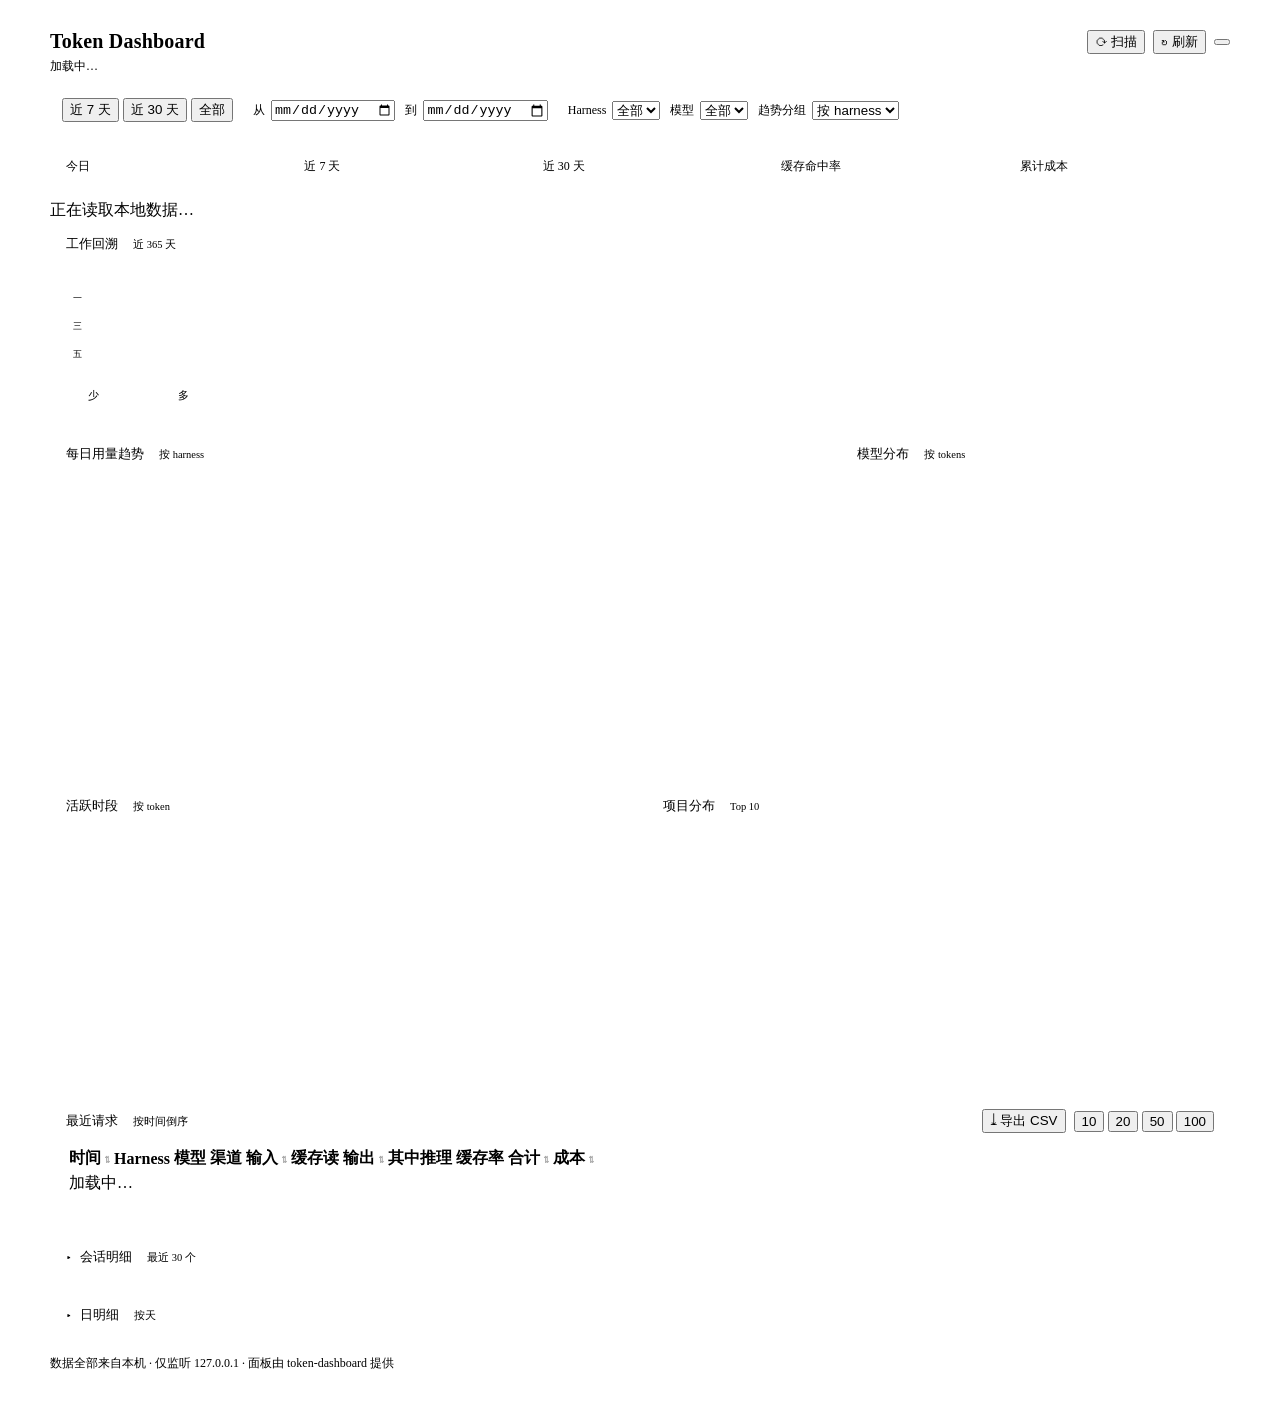
==== commit 9a203b1c: "修正推理 token 双算并补齐 UI/发版链路（对应 review-2026-10-21） 数据正确性： - 核实 OpenAI 口径的 output 已含 reasoning，原实现按 outpu" ====
--- a/src/token_dashboard/ui/index.html
+++ b/src/token_dashboard/ui/index.html
@@ -15,65 +15,9 @@
 } catch (e) {}
 </script>
 <script src="/static/echarts.min.js"></script>
+<link rel="stylesheet" href="/static/shared.css">
 <style>
-  /* ============================================================
-     设计令牌：颜色只在这里定义，下面一律用 var()。
-     新增颜色请先加令牌，不要在规则里写裸色值。
-     ============================================================ */
-  :root {
-    --bg: #0d1017;
-    --surface: #141824;
-    --surface2: #1a1f2e;
-    --border: #232a3a;
-    --border-strong: #2e3749;
-    --text: #e8eaf0;
-    --muted: #8b93a7;
-    --faint: #5c6478;
-    --accent: #3b82f6;
-    --green: #22c55e;
-    --amber: #eab308;
-    --red: #ef4444;
-    --on-accent: #ffffff;
-    --radius: 12px;
-    --shadow: 0 1px 0 rgba(255, 255, 255, .03) inset, 0 8px 24px rgba(0, 0, 0, .18);
-    --shadow-pop: 0 12px 32px rgba(0, 0, 0, .38);
-    /* 热力图 5 档（由暗到亮） */
-    --hm0: #1c212b;
-    --hm1: #0e3a5c;
-    --hm2: #16639b;
-    --hm3: #2f8fdd;
-    --hm4: #6cb8ff;
-    color-scheme: dark;
-  }
-  :root[data-theme="light"] {
-    --bg: #f4f6f9;
-    --surface: #ffffff;
-    --surface2: #eef1f6;
-    --border: #e3e7ee;
-    --border-strong: #ccd4e0;
-    --text: #161b26;
-    --muted: #667085;
-    --faint: #98a2b3;
-    --accent: #2563eb;
-    --green: #15803d;
-    --amber: #a16207;
-    --red: #dc2626;
-    --on-accent: #ffffff;
-    --shadow: 0 1px 0 rgba(255, 255, 255, .9) inset, 0 4px 14px rgba(16, 24, 40, .06);
-    --shadow-pop: 0 12px 32px rgba(16, 24, 40, .16);
-    --hm0: #e9edf3;
-    --hm1: #c7e0f7;
-    --hm2: #8fc4ee;
-    --hm3: #4f9fe0;
-    --hm4: #1f6fb2;
-    color-scheme: light;
-  }
-
-  * { box-sizing: border-box; }
-  html { scroll-behavior: smooth; }
-  body { margin: 0; background: var(--bg); color: var(--text);
-         font: 14px/1.5 system-ui, "Segoe UI", "Microsoft YaHei", sans-serif;
-         -webkit-font-smoothing: antialiased; }
+  /* 以下为面板专属布局；通用令牌与组件在 shared.css */
   .wrap { max-width: 1180px; margin: 0 auto; padding: 22px 22px 40px; }
 
   /* ---------- 页头 ---------- */
@@ -83,28 +27,6 @@
   .sub { margin-top: 3px; color: var(--muted); font-size: 12px; line-height: 1.7;
          font-variant-numeric: tabular-nums; }
   .actions { display: flex; gap: 8px; align-items: center; }
-
-  /* ---------- 控件 ---------- */
-  button { font: inherit; font-size: 12.5px; color: var(--text); background: var(--surface);
-           border: 1px solid var(--border-strong); border-radius: 8px; padding: 5px 11px;
-           cursor: pointer; transition: border-color .15s, background .15s, color .15s; }
-  button:hover { border-color: var(--accent); }
-  button:focus-visible { outline: 2px solid var(--accent); outline-offset: 1px; }
-  button:disabled { opacity: .42; cursor: not-allowed; }
-  button:disabled:hover { border-color: var(--border-strong); }
-  select, input[type=date] { font: inherit; font-size: 12.5px; color: var(--text);
-           background: var(--bg); border: 1px solid var(--border-strong); border-radius: 8px;
-           padding: 4px 8px; }
-  select:hover, input[type=date]:hover { border-color: var(--accent); }
-  select:focus-visible, input[type=date]:focus-visible { outline: 2px solid var(--accent); outline-offset: 1px; }
-  .seg { display: inline-flex; gap: 2px; padding: 2px; background: var(--bg);
-         border: 1px solid var(--border-strong); border-radius: 9px; }
-  .seg button { border: 0; background: transparent; border-radius: 7px;
-                padding: 3px 11px; font-size: 12px; color: var(--muted); }
-  .seg button:hover { color: var(--text); background: var(--surface2); }
-  .seg button.on { color: var(--on-accent); background: var(--accent); font-weight: 500; }
-  .seg.sm button { padding: 2px 8px; font-size: 11.5px; }
-  .sep { width: 1px; height: 20px; background: var(--border); }
 
   /* ---------- 筛选条（吸顶） ---------- */
   .bar { position: sticky; top: 0; z-index: 20; display: flex; flex-wrap: wrap; gap: 10px;
@@ -119,10 +41,21 @@
   /* ---------- Hero KPI ---------- */
   .hero { display: grid; grid-template-columns: repeat(5, minmax(0, 1fr));
           gap: 12px; margin-bottom: 12px; }
-  @media (max-width: 1080px) { .hero { grid-template-columns: repeat(auto-fit, minmax(170px, 1fr)); } }
+  /* 有筛选时多一张「所选范围」卡：6 列；窄屏一律退化成 auto-fit */
+  .hero.with-range { grid-template-columns: repeat(6, minmax(0, 1fr)); }
+  @media (max-width: 1080px) {
+    /* min(170px, 100%)：窄屏（375px）下 170px 的下限会把两列撑出横向滚动 */
+    .hero, .hero.with-range { grid-template-columns: repeat(auto-fit, minmax(min(170px, 100%), 1fr)); }
+  }
+  @media (max-width: 620px) {
+    .hero, .hero.with-range { grid-template-columns: repeat(2, minmax(0, 1fr)); }
+  }
   .card { position: relative; overflow: hidden; padding: 14px 16px 13px;
           background: var(--surface); border: 1px solid var(--border);
           border-radius: var(--radius); box-shadow: var(--shadow); }
+  /* 「所选范围」卡：accent 描边，和右边 5 张固定窗口卡明确区分 */
+  .card.range { border-color: color-mix(in srgb, var(--accent) 55%, var(--border));
+                background: color-mix(in srgb, var(--accent) 7%, var(--surface)); }
   /* 顶部 2px 渐变高亮条 */
   .card::before { content: ""; position: absolute; left: 0; right: 0; top: 0; height: 2px;
                   background: linear-gradient(90deg, var(--accent), transparent 72%); }
@@ -146,17 +79,6 @@
              overflow: hidden; text-overflow: ellipsis; }
   .card .n.warnc { color: var(--amber); }
 
-  /* ---------- 状态条 ---------- */
-  .statusbar { display: flex; flex-wrap: wrap; gap: 8px; margin-bottom: 14px; }
-  .chip { display: inline-flex; align-items: center; gap: 6px; padding: 3px 11px;
-          font-size: 11.5px; color: var(--muted); background: var(--surface);
-          border: 1px solid var(--border); border-radius: 999px; }
-  .chip b { color: var(--text); font-weight: 600; font-variant-numeric: tabular-nums; }
-  .chip.ok { color: var(--green); border-color: color-mix(in srgb, var(--green) 38%, var(--border)); }
-  .chip.warn { color: var(--amber); border-color: color-mix(in srgb, var(--amber) 40%, var(--border));
-               background: color-mix(in srgb, var(--amber) 9%, var(--surface)); }
-  .chip.accent { color: var(--accent); border-color: color-mix(in srgb, var(--accent) 38%, var(--border)); }
-
   /* ---------- 面板 / 网格 ---------- */
   .grid { display: grid; grid-template-columns: 2fr 1fr; gap: 14px; }
   .grid.even { grid-template-columns: 1fr 1fr; }
@@ -172,11 +94,27 @@
   .chartbox { position: relative; }
   .chart { width: 100%; height: 280px; }
   .chart.short { height: 240px; }
+  /* 图表首载骨架：四张图首屏是空白时看起来像"页面没加载完"，
+     这里复用 KPI 卡的 shimmer，数据到达后由各 render 函数移除 is-loading */
+  .chartbox.is-loading { min-height: 280px; border-radius: var(--radius-sm); overflow: hidden; }
+  .chartbox.is-loading::after { content: ""; position: absolute; inset: 0;
+    background: linear-gradient(90deg, var(--surface2) 25%, var(--border) 37%, var(--surface2) 63%);
+    background-size: 400% 100%; animation: shimmer 1.4s ease infinite; border-radius: var(--radius-sm); }
+  .chartbox.is-loading.short { min-height: 240px; }
+  .chartbox.is-loading .chart { visibility: hidden; }
   .empty { position: absolute; inset: 0; display: none; flex-direction: column;
            align-items: center; justify-content: center; gap: 4px;
            color: var(--faint); font-size: 12px; text-align: center; pointer-events: none; }
   .chartbox.is-empty .empty { display: flex; }
   .empty .ico { font-size: 26px; opacity: .5; }
+
+  /* ---------- 请求表：可排序表头 ---------- */
+  th[data-sort] { cursor: pointer; user-select: none; }
+  th[data-sort]:hover { color: var(--text); }
+  th[data-sort]::after { content: "⇅"; margin-left: 4px; font-size: 9px; opacity: .35; }
+  th[data-sort].on { color: var(--accent); }
+  th[data-sort].on::after { content: "▲"; opacity: 1; font-size: 8px; }
+  th[data-sort].on.desc::after { content: "▼"; }
 
   /* ---------- 工作回溯热力图 ---------- */
   .hm-wrap { display: grid; grid-template-columns: minmax(0, 1fr) 258px; gap: 22px; align-items: start; }
@@ -215,32 +153,6 @@
   .hm-stat .n { margin-top: 1px; font-size: 11px; color: var(--faint);
                 font-variant-numeric: tabular-nums; }
 
-  /* ---------- 表格 ---------- */
-  .tablewrap { max-height: 720px; overflow: auto; }
-  .tablewrap.x { overflow-x: auto; }
-  table { width: 100%; border-collapse: collapse; font-variant-numeric: tabular-nums; }
-  th, td { padding: 6px 9px; font-size: 12.5px; text-align: right; white-space: nowrap;
-           border-bottom: 1px solid var(--border); }
-  th:first-child, td:first-child, th.l, td.l { text-align: left; }
-  th { position: sticky; top: 0; z-index: 1; font-weight: 500; color: var(--muted);
-       background: var(--surface); }
-  tbody tr:hover td { background: var(--surface2); }
-  td.dim { color: var(--muted); }
-  .empty-row { padding: 24px 0 !important; text-align: center !important; color: var(--faint); }
-  .mono { font-family: ui-monospace, "Cascadia Mono", Consolas, monospace; font-size: 12px; }
-  .muted { color: var(--muted); }
-  .faint { color: var(--faint); }
-  .good { color: var(--green); }
-  .warnc { color: var(--amber); }
-  .copy { cursor: pointer; border-bottom: 1px dashed var(--border-strong); }
-  .copy:hover { color: var(--accent); border-color: var(--accent); }
-  .badge { display: inline-block; margin-left: 6px; padding: 0 7px; font-size: 11px;
-           color: var(--muted); border: 1px solid var(--border-strong); border-radius: 999px; }
-  .hbadge { display: inline-flex; align-items: center; gap: 6px; padding: 1px 8px 1px 7px;
-            font-size: 11.5px; color: var(--text); background: var(--surface2);
-            border: 1px solid var(--border); border-radius: 999px; }
-  .hbadge i { display: block; flex: none; width: 7px; height: 7px; border-radius: 50%; }
-
   /* ---------- 分页 ---------- */
   .pager { display: flex; flex-wrap: wrap; gap: 10px; align-items: center;
            justify-content: space-between; margin-top: 10px; font-size: 12px; color: var(--muted); }
@@ -259,13 +171,6 @@
   details.panel[open] > summary::before { transform: rotate(90deg); }
   details.panel > summary:hover { color: var(--text); }
   details.panel .body { padding: 0 16px 14px; border-top: 1px solid var(--border); padding-top: 12px; }
-
-  /* ---------- 骨架屏 ---------- */
-  .sk-line { height: 30px; margin-top: 8px; border-radius: 7px;
-             background: linear-gradient(90deg, var(--surface2) 25%, var(--border) 37%, var(--surface2) 63%);
-             background-size: 400% 100%; animation: shimmer 1.4s ease infinite; }
-  @keyframes shimmer { 0% { background-position: 100% 50%; } 100% { background-position: 0 50%; } }
-  @media (prefers-reduced-motion: reduce) { .sk-line { animation: none; } }
 
   /* ---------- 浮层 ---------- */
   #hmTip { position: fixed; left: 0; top: 0; z-index: 60; min-width: 128px;
@@ -290,6 +195,8 @@
     .wrap { padding: 14px; }
     .card .v { font-size: 24px; }
     .bar { gap: 8px; }
+    /* 窄屏隐藏低优先列（缓存读 / 推理 / 缓存率），表格不必横向滚动即可读 */
+    .col-low { display: none; }
   }
 </style>
 </head>
@@ -301,8 +208,9 @@
       <div class="sub" id="sub">加载中…</div>
     </div>
     <div class="actions">
-      <button id="btnRefresh" title="立即重新拉取数据">↻ 刷新</button>
-      <button id="btnTheme" title="切换浅色 / 深色主题">◐ 主题</button>
+      <button id="btnScan" title="扫描本地日志并入库（定时任务每 3 分钟自动跑一次）">⟳ 扫描</button>
+      <button id="btnRefresh" title="立即重新拉取数据"><span id="refreshIcon">↻</span> 刷新</button>
+      <button id="btnTheme" title="切换浅色 / 深色主题"></button>
     </div>
   </header>
 
@@ -317,6 +225,7 @@
     <label>到 <input type="date" id="fUntil"></label>
     <span class="sep"></span>
     <label>Harness <select id="fHarness"><option value="">全部</option></select></label>
+    <label>模型 <select id="fModel"><option value="">全部</option></select></label>
     <label>趋势分组 <select id="fDim">
       <option value="harness">按 harness</option>
       <option value="model">按模型</option>
@@ -396,8 +305,9 @@
 
   <section class="panel">
     <h2>
-      最近请求 <span class="tag">按时间倒序</span>
+      最近请求 <span class="tag" id="reqSortTag">按时间倒序</span>
       <span class="spacer"></span>
+      <button id="btnExport" title="按当前筛选条件导出全部明细（CSV，Excel 可直接打开）">⤓ 导出 CSV</button>
       <span class="seg sm" id="reqSizes" role="group" aria-label="每页条数">
         <button data-size="10">10</button>
         <button data-size="20" class="on">20</button>
@@ -408,8 +318,9 @@
     <div class="tablewrap x">
       <table id="reqTable">
         <thead><tr>
-          <th class="l">时间</th><th class="l">Harness</th><th class="l">模型</th><th class="l">渠道</th>
-          <th>输入</th><th>缓存读</th><th>输出</th><th>推理</th><th>缓存率</th><th>合计</th><th>成本</th>
+          <th class="l" data-sort="ts">时间</th><th class="l">Harness</th><th class="l">模型</th><th class="l">渠道</th>
+          <th data-sort="input">输入</th><th>缓存读</th><th data-sort="output">输出</th>
+          <th class="col-low">其中推理</th><th class="col-low">缓存率</th><th data-sort="total">合计</th><th data-sort="cost">成本</th>
         </tr></thead>
         <tbody><tr><td class="empty-row" colspan="11">加载中…</td></tr></tbody>
       </table>
@@ -434,7 +345,7 @@
     <div class="body">
       <div class="tablewrap x">
         <table id="daily">
-          <thead><tr><th class="l">日期</th><th>输入</th><th>缓存读</th><th>缓存写</th><th>输出</th><th>推理</th><th>合计</th><th>成本</th><th>未定价</th></tr></thead>
+          <thead><tr><th class="l">日期</th><th>输入</th><th>缓存读</th><th>缓存写</th><th>输出(含推理)</th><th>其中推理</th><th>合计</th><th>成本</th><th>未定价</th></tr></thead>
           <tbody><tr><td class="empty-row" colspan="9">加载中…</td></tr></tbody>
         </table>
       </div>
@@ -442,7 +353,16 @@
   </details>
 
   <section class="panel" id="channelPanel" hidden>
-    <h2>渠道视图 <span class="tag">来自 cc-switch · 独立口径，不与上面的 harness 总量合并</span></h2>
+    <h2>渠道视图 <span class="tag">来自 cc-switch · 独立口径，不与上面的 harness 总量合并</span>
+      <span class="spacer"></span>
+      <label style="font-size:11.5px;color:var(--muted)">渠道
+        <select id="fChannel"><option value="">全部</option></select>
+      </label>
+    </h2>
+    <div class="chartbox short" id="boxChannelTrend">
+      <div class="chart short" id="chartChannelTrend"></div>
+      <div class="empty"><div class="ico">◔</div><div>暂无渠道趋势数据</div></div>
+    </div>
     <div class="tablewrap">
       <table id="channels">
         <thead><tr><th class="l">渠道</th><th>请求数</th><th>输入</th><th>缓存读</th><th>缓存写</th><th>输出</th><th>成本</th></tr></thead>
@@ -456,136 +376,25 @@
 <div id="hmTip" role="tooltip"></div>
 <div id="toast"></div>
 
+<script src="/static/shared.js"></script>
 <script>
-/* ============================================================================
-   1. 工具
-   ========================================================================== */
-const esc = v => String(v === null || v === undefined ? "" : v)
-  .replace(/&/g, "&amp;").replace(/</g, "&lt;").replace(/>/g, "&gt;")
-  .replace(/"/g, "&quot;").replace(/'/g, "&#39;");
-
-const isNum = n => n !== null && n !== undefined && n !== "";
-const fmt = n => isNum(n) ? Number(n).toLocaleString("en-US") : "-";
-const money = n => isNum(n) ? "$" + Number(n).toFixed(2) : "-";
-const pad2 = n => String(n).padStart(2, "0");
-
-/** 紧凑数字：与桌面小组件、图表坐标轴同一口径（1 位小数 + B/M/K）。 */
-function compact(n) {
-  if (!isNum(n)) return "-";
-  n = Number(n);
-  const abs = Math.abs(n);
-  if (abs >= 1e9) return (n / 1e9).toFixed(1) + "B";
-  if (abs >= 1e6) return (n / 1e6).toFixed(1) + "M";
-  if (abs >= 1e3) return (n / 1e3).toFixed(1) + "K";
-  return String(Math.round(n));
-}
-/** 坐标轴用：整数刻度去掉多余的 .0（300.0M → 300M）。 */
-const compactAxis = n => compact(n).replace(/\.0([BMK])$/, "$1");
-
-/** 本地日期（YYYY-MM-DD）。不能用 toISOString：那是 UTC，UTC+8 早上会少算一天。 */
-function localDate(d) {
-  return `${d.getFullYear()}-${pad2(d.getMonth() + 1)}-${pad2(d.getDate())}`;
-}
-function todayNoon() { const d = new Date(); d.setHours(12, 0, 0, 0); return d; }
-function addDays(d, n) { const x = new Date(d); x.setDate(x.getDate() + n); return x; }
-function daysAgo(n) { return localDate(addDays(todayNoon(), -n)); }
-
-/** 后端存的是 UTC ISO；没有时区信息时按 UTC 解释。 */
-function parseTs(iso) {
-  if (!iso) return null;
-  const s = String(iso);
-  const d = new Date(/[zZ]$|[+-]\d{2}:?\d{2}$/.test(s) ? s : s + "Z");
-  return isNaN(d.getTime()) ? null : d;
-}
-function fmtTime(iso) {
-  const d = parseTs(iso);
-  return d ? `${pad2(d.getMonth() + 1)}-${pad2(d.getDate())} ` +
-             `${pad2(d.getHours())}:${pad2(d.getMinutes())}:${pad2(d.getSeconds())}` : "-";
-}
-function fullTime(iso) {
-  const d = parseTs(iso);
-  return d ? d.toLocaleString("zh-CN", { hour12: false }) : "-";
-}
-function relTime(iso) {
-  const d = parseTs(iso);
-  if (!d) return "-";
-  const s = Math.round((Date.now() - d.getTime()) / 1000);
-  if (s < 60) return "刚刚";
-  if (s < 3600) return Math.floor(s / 60) + " 分钟前";
-  if (s < 86400) return Math.floor(s / 3600) + " 小时前";
-  if (s < 86400 * 30) return Math.floor(s / 86400) + " 天前";
-  return d.toLocaleDateString("zh-CN");
-}
-const WEEKDAYS = ["周日", "周一", "周二", "周三", "周四", "周五", "周六"];
-function weekdayOf(dateStr) {
-  const d = new Date(dateStr + "T12:00:00");
-  return isNaN(d.getTime()) ? "" : WEEKDAYS[d.getDay()];
-}
-/** 项目路径只显示最后两段（从中间切会切断目录名）。 */
-function shortPath(p) {
-  if (!p) return "-";
-  const parts = String(p).split(/[\\/]+/).filter(Boolean);
-  return parts.length <= 2 ? parts.join("/") || "-" : "…/" + parts.slice(-2).join("/");
-}
-
-/* ============================================================================
-   2. 主题
-   ========================================================================== */
-const mq = window.matchMedia("(prefers-color-scheme: light)");
-const cssVar = name => getComputedStyle(document.documentElement).getPropertyValue(name).trim();
-function currentTheme() {
-  const saved = localStorage.getItem("td-theme");
-  if (saved === "light" || saved === "dark") return saved;
-  return mq.matches ? "light" : "dark";
-}
-function applyTheme(t) {
-  document.documentElement.dataset.theme = t;
-  document.getElementById("btnTheme").textContent = t === "light" ? "☀ 浅色" : "☾ 深色";
-}
-
-/* ============================================================================
-   3. 稳定配色：同一个 key 在任何图里颜色一致
-   （趋势图、饼图、Harness 徽章共用；旧版同模型两图不同色就是各图各随机）
-   ========================================================================== */
-const PALETTE = ["#3b82f6", "#22c55e", "#eab308", "#f97316", "#a855f7", "#06b6d4",
-                 "#ef4444", "#84cc16", "#ec4899", "#14b8a6", "#8b5cf6", "#0ea5e9"];
-const colorCache = new Map();
-function colorFor(key) {
-  const k = String(key === null || key === undefined ? "-" : key);
-  if (colorCache.has(k)) return colorCache.get(k);
-  const used = new Set(colorCache.values());
-  let h = 0;
-  for (const ch of k) h = (h * 31 + ch.codePointAt(0)) >>> 0;
-  let idx = h % PALETTE.length;
-  for (let i = 0; i < PALETTE.length && used.has(PALETTE[idx]); i++) idx = (idx + 1) % PALETTE.length;
-  colorCache.set(k, PALETTE[idx]);
-  return PALETTE[idx];
-}
-
 /* ============================================================================
    4. 状态 / HTTP
    ========================================================================== */
-const state = { harness: "", since: "", until: "", dim: "harness", reqPage: 1, reqSize: 20 };
+const state = {
+  harness: "", model: "", channel: "", since: "", until: "", dim: "harness",
+  reqPage: 1, reqSize: 20, sort: "ts", order: "desc",
+};
 const PRESET_DAYS = { "7": 6, "30": 29 };
 const HAS_ECHARTS = typeof echarts !== "undefined";
 
 function qs(extra = {}) {
   const p = new URLSearchParams();
-  const o = Object.assign({ harness: state.harness, since: state.since, until: state.until }, extra);
+  const o = Object.assign({
+    harness: state.harness, model: state.model, since: state.since, until: state.until,
+  }, extra);
   for (const k in o) if (o[k]) p.set(k, o[k]);
   return p.toString();
-}
-async function jget(url) {
-  const r = await fetch(url);
-  if (!r.ok) throw new Error(url + " -> " + r.status);
-  return r.json();
-}
-function toast(msg) {
-  const el = document.getElementById("toast");
-  el.textContent = msg;
-  el.classList.add("show");
-  clearTimeout(el._t);
-  el._t = setTimeout(() => el.classList.remove("show"), 1600);
 }
 function copyText(text) {
   const done = () => toast("已复制：" + text);
@@ -603,8 +412,14 @@
 /* ============================================================================
    5. 图表：统一主题 / 统一 tooltip
    ========================================================================== */
-let cDaily = null, cModels = null, cProjects = null, cHourly = null;
+let cDaily = null, cModels = null, cProjects = null, cHourly = null, cChannelTrend = null;
 let lastData = null, lastUpdated = null;
+
+/** 图表骨架：is-loading 由这里增删，保证四张图和渠道趋势图口径一致。 */
+function setLoading(boxId, on) {
+  const el = document.getElementById(boxId);
+  if (el) el.classList.toggle("is-loading", !!on);
+}
 
 function chartTheme() {
   return {
@@ -636,8 +451,9 @@
   cModels = echarts.init(document.getElementById("chartModels"));
   cProjects = echarts.init(document.getElementById("chartProjects"));
   cHourly = echarts.init(document.getElementById("chartHourly"));
+  cChannelTrend = echarts.init(document.getElementById("chartChannelTrend"));
   window.addEventListener("resize", () => {
-    [cDaily, cModels, cProjects, cHourly].forEach(c => c && c.resize());
+    [cDaily, cModels, cProjects, cHourly, cChannelTrend].forEach(c => c && c.resize());
   });
 }
 function setEmpty(id, empty) {
@@ -647,11 +463,12 @@
 /** 无数据时不 setOption（空饼图/空坐标轴会留下残影），直接清空并显示占位。 */
 function blank(chart, boxId) {
   if (chart) chart.clear();
+  setLoading(boxId, false);
   setEmpty(boxId, true);
 }
 
 function renderDailyChart(rows) {
-  if (!cDaily) return;
+  if (!cDaily) return setLoading("boxDaily", false);
   const t = chartTheme();
   const dates = [...new Set(rows.map(r => r.date))].sort();
   if (!dates.length) return blank(cDaily, "boxDaily");
@@ -689,10 +506,11 @@
     series,
   }, true);
   setEmpty("boxDaily", false);
+  setLoading("boxDaily", false);
 }
 
 function renderModelChart(rows) {
-  if (!cModels) return;
+  if (!cModels) return setLoading("boxModels", false);
   const t = chartTheme();
   const data = rows.slice(0, 8).map(r => ({
     name: r.key, value: r.tokens, itemStyle: { color: colorFor(r.key) },
@@ -717,10 +535,11 @@
     }],
   }, true);
   setEmpty("boxModels", false);
+  setLoading("boxModels", false);
 }
 
 function renderProjectChart(rows) {
-  if (!cProjects) return;
+  if (!cProjects) return setLoading("boxProjects", false);
   const t = chartTheme();
   const data = rows.slice(0, 10).reverse();
   if (!data.length) return blank(cProjects, "boxProjects");
@@ -746,11 +565,12 @@
     }],
   }, true);
   setEmpty("boxProjects", false);
+  setLoading("boxProjects", false);
 }
 
 /** 活跃时段：回答「你几点在写代码」，与热力图是一对。 */
 function renderHourlyChart(rows) {
-  if (!cHourly) return;
+  if (!cHourly) return setLoading("boxHourly", false);
   const t = chartTheme();
   if (!rows || !rows.length || !rows.some(r => r.events > 0)) return blank(cHourly, "boxHourly");
   const grad = new echarts.graphic.LinearGradient(0, 0, 0, 1, [
@@ -781,6 +601,7 @@
     }],
   }, true);
   setEmpty("boxHourly", false);
+  setLoading("boxHourly", false);
 }
 
 function rerenderCharts() {
@@ -789,6 +610,7 @@
   renderModelChart(lastData.models);
   renderProjectChart(lastData.projects);
   renderHourlyChart(lastData.hourly);
+  renderChannelTrend(lastData.ch);
 }
 
 /* ============================================================================
@@ -814,6 +636,7 @@
 
 function heroCards(s, yearRows) {
   const all = s.all || {}, today = s.today || {}, d7 = s.last7d || {}, d30 = s.last30d || {};
+  const range = s.range || {};
   // 没有任何事件时展示 0 而不是 "-"；有事件但没算出售价时保留 "-"（表示缺价格）
   const tk = o => (o && o.events) ? (o.tokens || 0) : 0;
   const end = todayNoon();
@@ -826,8 +649,26 @@
   const inp = all.input || 0, cr = all.cache_read || 0;
   const hit = (inp + cr) > 0 ? cr / (inp + cr) * 100 : null;
   const unpriced = all.unpriced || 0;
-
-  const cards = [
+  const filtered = !!(state.harness || state.model || state.since || state.until);
+
+  const cards = [];
+  // C1：有筛选时先给一张「所选范围」卡。5 张固定窗口卡不随筛选变化，
+  // 用户很容易以为筛选没生效——用一张 accent 描边的卡把筛选结果顶到最前面。
+  if (filtered) {
+    const bits = [];
+    if (state.harness) bits.push(state.harness);
+    if (state.model) bits.push(state.model);
+    if (state.since && state.until) bits.push(`${state.since} ~ ${state.until}`);
+    else if (state.since) bits.push(`${state.since} 起`);
+    else if (state.until) bits.push(`至 ${state.until}`);
+    cards.push({
+      k: "所选范围", v: compact(tk(range)),
+      n: `精确 ${fmt(tk(range))} · ${money(range.cost)}`,
+      d: `<div class="d flat">${fmt(range.events || 0)} 条请求 <span class="muted">${esc(bits.join(" · "))}</span></div>`,
+      cls: "range",
+    });
+  }
+  cards.push(
     { k: "今日", v: compact(tk(today)),
       d: deltaHtml(deltaPct(tTok, yTok), "vs 昨日"),
       n: "精确 " + fmt(tk(today)), cls: "accent" },
@@ -841,15 +682,24 @@
     { k: "累计成本", v: all.events ? money(all.cost) : money(0),
       n: `${compact(all.tokens || 0)} tokens · ${fmt(unpriced)} 条未定价`,
       ncls: unpriced > 0 ? "warnc" : "", cls: unpriced > 0 ? "warn" : "" },
-  ];
-
-  document.getElementById("hero").innerHTML = cards.map(c => `
+  );
+
+  const hero = document.getElementById("hero");
+  // 有筛选时多一张卡：切到 6 列布局（窄屏由 CSS media query 退回 auto-fit）
+  hero.classList.toggle("with-range", filtered);
+  hero.innerHTML = cards.map(c => `
     <div class="card ${c.cls || ""}"${c.title ? ` title="${esc(c.title)}"` : ""}>
       <div class="k">${esc(c.k)}</div>
       <div class="v">${esc(c.v)}</div>
       ${c.d || ""}
       ${c.n ? `<div class="n ${c.ncls || ""}">${esc(c.n)}</div>` : ""}
     </div>`).join("");
+  // 固定窗口的卡加一行小字说明，避免「KPI 不跟随筛选」被当成 bug
+  if (filtered) {
+    document.querySelectorAll("#hero .card:not(.range)").forEach(el => {
+      if (!el.title) el.title = "固定窗口指标（今日 / 近 7 天 / 近 30 天 / 累计），不随筛选变化";
+    });
+  }
 }
 
 /* ============================================================================
@@ -893,14 +743,17 @@
   grid.style.gridTemplateColumns = `repeat(${cols}, 11px)`;
   grid.innerHTML = html;
 
-  // 月份标签：遍历每周第一天，月份与上一列不同才放
-  let mhtml = "", prevMonth = -1;
+  // 月份标签：遍历每周第一天，月份与上一列不同才放。
+  // 标签横跨 3 列，若相邻两个月的「周首列」只隔 1-2 列（月初落在周六/日），
+  // 两个「X月」会叠在一起——这里记录上一标签的列号，太近就跳过。
+  let mhtml = "", prevMonth = -1, prevCol = -10;
   for (let c = 0; c < cols; c++) {
     const first = addDays(start, c * 7);
     if (first > end) break;
-    if (first.getMonth() !== prevMonth) {
+    if (first.getMonth() !== prevMonth && c - prevCol >= 4) {
       mhtml += `<span class="hm-month" style="grid-column:${c + 1} / span 3">${first.getMonth() + 1}月</span>`;
       prevMonth = first.getMonth();
+      prevCol = c;
     }
   }
   monthsEl.style.gridTemplateColumns = `repeat(${cols}, 11px)`;
@@ -968,14 +821,30 @@
   if (meta.channel_rows) {
     chips.push(`<span class="chip">渠道数据 <b>${esc(fmt(meta.channel_rows))}</b> 行</span>`);
   }
-  if (state.harness || state.since || state.until) {
+  chips.push(budgetChip(s));
+  if (state.harness || state.model || state.since || state.until) {
     const bits = [];
     if (state.harness) bits.push(state.harness);
+    if (state.model) bits.push(state.model);
     if (state.since) bits.push(state.since + " 起");
     if (state.until) bits.push("至 " + state.until);
     chips.push(`<span class="chip accent">筛选 <b>${esc(compact((s.range || {}).tokens || 0))}</b> · ${esc(bits.join(" · "))}</span>`);
   }
-  document.getElementById("status").innerHTML = chips.join("");
+  document.getElementById("status").innerHTML = chips.filter(Boolean).join("");
+}
+
+/* C11 预算提醒：<80% 绿 / 80-100% amber / 超支红。未配置预算时不渲染。 */
+function budgetChip(s) {
+  const budget = (s.budget || {}).monthly_usd;
+  if (!budget || !(budget > 0)) return "";
+  const spent = (s.month || {}).cost;
+  if (!isNum(spent)) return `<span class="chip">预算 <b>${esc(money(budget))}</b> / 月 · 本月未定价</span>`;
+  const pct = spent / budget * 100;
+  const cls = pct >= 100 ? "warn" : pct >= 80 ? "warn" : "ok";
+  const left = budget - spent;
+  const tail = left >= 0 ? `剩 ${money(left)}` : `超支 ${money(-left)}`;
+  return `<span class="chip ${cls}" title="预算 monthly_usd=${esc(budget)}，本月 1 号至今 ${esc(money(spent))}（${pct.toFixed(1)}%）">
+    本月 <b>${esc(money(spent))}</b> / ${esc(money(budget))} · ${esc(pct.toFixed(0))}% · ${esc(tail)}</span>`;
 }
 
 /* ============================================================================
@@ -988,7 +857,8 @@
   return rows.map(r => {
     const inp = r.input_tokens || 0, cr = r.cache_read_tokens || 0, cw = r.cache_write_tokens || 0;
     const out = r.output_tokens || 0, rs = r.reasoning_tokens || 0;
-    const total = inp + cr + cw + out + rs;
+    // output_tokens 已含推理（OpenAI 口径），不能再加 reasoning_tokens
+    const total = inp + cr + cw + out;
     const denom = inp + cr;
     const rate = denom > 0 ? cr / denom * 100 : null;
     const rateCell = rate === null
@@ -1006,12 +876,26 @@
       <td>${esc(fmt(inp))}</td>
       <td>${esc(fmt(cr))}</td>
       <td>${esc(fmt(out))}</td>
-      <td>${esc(fmt(rs))}</td>
-      <td>${rateCell}</td>
-      <td title="输入 + 缓存读 + 缓存写 + 输出 + 推理"><b>${esc(fmt(total))}</b></td>
+      <td class="col-low">${esc(fmt(rs))}</td>
+      <td class="col-low">${rateCell}</td>
+      <td title="输入 + 缓存读 + 缓存写 + 输出（输出已含推理）"><b>${esc(fmt(total))}</b></td>
       <td>${cost}</td>
     </tr>`;
   }).join("");
+}
+
+/** 排序状态同步到表头箭头与标签 */
+function syncSortHeaders() {
+  document.querySelectorAll("#reqTable th[data-sort]").forEach(th => {
+    const on = th.dataset.sort === state.sort;
+    th.classList.toggle("on", on);
+    th.classList.toggle("desc", on && state.order === "desc");
+  });
+  const tag = document.getElementById("reqSortTag");
+  if (tag) {
+    const names = { ts: "时间", input: "输入", output: "输出", total: "合计", cost: "成本" };
+    tag.textContent = `${names[state.sort] || "时间"} ${state.order === "asc" ? "升序" : "降序"}`;
+  }
 }
 
 function renderRequests(data, keepScroll) {
@@ -1031,6 +915,7 @@
   document.querySelectorAll("#reqSizes button").forEach(b => {
     b.classList.toggle("on", Number(b.dataset.size) === size);
   });
+  syncSortHeaders();
 }
 
 function sessionRows(rows) {
@@ -1083,20 +968,85 @@
     </tr>`).join("");
 }
 
+/** 下拉选项同步：内容没变就不重建（重建会打断用户的键盘操作） */
+function syncSelect(id, values, selected) {
+  const el = document.getElementById(id);
+  if (!el) return;
+  const want = ["", ...values];
+  const cur = [...el.options].map(o => o.value);
+  if (want.join("\u0001") !== cur.join("\u0001")) {
+    el.innerHTML = '<option value="">全部</option>';
+    values.forEach(v => {
+      const o = document.createElement("option");
+      o.value = v; o.textContent = v;
+      el.appendChild(o);
+    });
+  }
+  el.value = selected || "";
+}
+
+/** 渠道下拉：优先用 meta.channels（全量），meta 为空时退回当前 summary 的渠道名 */
+function syncChannelOptions(channels, summaryRows) {
+  const names = (channels && channels.length) ? channels : (summaryRows || []).map(r => r.channel);
+  syncSelect("fChannel", names.filter(Boolean), state.channel);
+}
+
+/** C6：渠道维度趋势图（按渠道堆叠的面积图，与上方表格同源）。 */
+function renderChannelTrend(ch) {
+  if (!cChannelTrend) return setLoading("boxChannelTrend", false);
+  const t = chartTheme();
+  const rows = (ch && ch.daily) || [];
+  const dates = [...new Set(rows.map(r => r.date))].sort();
+  const totals = {};
+  rows.forEach(r => { totals[r.channel] = (totals[r.channel] || 0) + (r.cost_usd || 0); });
+  const keys = Object.keys(totals).sort((a, b) => totals[b] - totals[a]).slice(0, 8);
+  if (!dates.length || !keys.length) return blank(cChannelTrend, "boxChannelTrend");
+  const map = {};
+  rows.forEach(r => {
+    const k = r.date + "|" + r.channel;
+    map[k] = (map[k] || 0) + (r.cost_usd || 0);
+  });
+  const ax = axisCommon();
+  cChannelTrend.setOption({
+    tooltip: Object.assign(tipBase(), { trigger: "axis", valueFormatter: v => money(v),
+      axisPointer: { type: "line", lineStyle: { color: t.border } } }),
+    legend: { textStyle: { color: t.muted, fontSize: 10 }, top: 0, icon: "roundRect",
+              itemWidth: 10, itemHeight: 8, type: "scroll" },
+    grid: { left: 56, right: 12, top: 30, bottom: 24 },
+    xAxis: Object.assign({ type: "category", boundaryGap: false, data: dates }, ax,
+      { axisLabel: { color: t.muted, fontSize: 10, hideOverlap: true } }),
+    yAxis: Object.assign({ type: "value" }, ax,
+      { axisLabel: { color: t.muted, fontSize: 10, formatter: v => "$" + compactAxis(v) } }),
+    series: keys.map(k => ({
+      name: k, type: "line", stack: "c", smooth: true, symbol: "none",
+      lineStyle: { width: 1, color: colorFor(k) },
+      areaStyle: { color: colorFor(k), opacity: 0.28 },
+      data: dates.map(d => map[d + "|" + k] || 0),
+    })),
+  }, true);
+  setEmpty("boxChannelTrend", false);
+  setLoading("boxChannelTrend", false);
+}
+
 /* ============================================================================
    10. 主流程
    ========================================================================== */
 function renderSub(s, meta) {
   const t = lastUpdated
-    ? `${pad2(lastUpdated.getHours())}:${pad2(lastUpdated.getMinutes())}` : "-";
+    ? `${pad2(lastUpdated.getHours())}:${pad2(lastUpdated.getMinutes())}:${pad2(lastUpdated.getSeconds())}`
+    : "-";
+  // 版本号由 /api/meta 带出（D2：单一来源在 __init__.py，CI 按 tag 注入）
+  const ver = meta.version ? ` · v${meta.version}` : "";
   document.getElementById("sub").textContent =
-    `时区 ${s.timezone || "-"} · 数据范围 ${meta.min_date || "-"} ~ ${meta.max_date || "-"} · 更新于 ${t}`;
-}
-
-/** 只刷新最近请求（翻页 / 改页大小时用，不重拉整页数据）。 */
+    `时区 ${s.timezone || "-"} · 数据范围 ${meta.min_date || "-"} ~ ${meta.max_date || "-"} · 更新于 ${t}${ver}`;
+}
+
+/** 只刷新最近请求（翻页 / 改页大小 / 改排序时用，不重拉整页数据）。 */
 async function loadRequests() {
   try {
-    const data = await jget("/api/requests?" + qs({ page: state.reqPage, size: state.reqSize }));
+    const data = await jget("/api/requests?" + qs({
+      page: state.reqPage, size: state.reqSize, sort: state.sort, order: state.order,
+    }));
     // 越界兜底：总数变少时自动回退到最后一页，避免停在空白页
     if (!data.rows.length && data.total > 0 && state.reqPage > 1) {
       state.reqPage = Math.max(1, Math.ceil(data.total / state.reqSize));
@@ -1108,10 +1058,45 @@
   }
 }
 
-async function refresh(manual) {
+/**
+ * mode:
+ *   "manual" — 用户点刷新：按钮加旋转，结束后 toast
+ *   "auto"   — 轮询/切回标签页：静默，不动筛选、不重置页码、不弹 toast
+ *   "scan"   — 先扫一轮日志再刷新（会多花几秒）
+ * 无论哪种模式都**不碰** state.harness / state.since / state.until / state.reqPage，
+ * 否则轮询会把用户正在看的第 3 页/筛选条件冲掉。
+ */
+async function refresh(mode) {
+  const manual = mode === "manual";
+  const scanning = mode === "scan";
+  // "scan" 也是用户主动点的，同样要转圈 + 结束后反馈
+  const busy = manual || scanning;
   const btn = document.getElementById("btnRefresh");
-  if (manual) btn.disabled = true;
+  const icon = document.getElementById("refreshIcon");
+  const scanBtn = document.getElementById("btnScan");
+  if (busy) {
+    btn.disabled = true;
+    btn.classList.add("busy");
+    icon.classList.add("spin");
+    if (scanning && scanBtn) scanBtn.disabled = true;
+  }
   try {
+    if (scanning) {
+      // 先入库再拉数据；扫描失败不应该阻塞面板刷新
+      try {
+        const r = await fetch("/api/scan", { method: "POST" });
+        if (!r.ok) throw new Error("/api/scan -> " + r.status);
+        const res = await r.json();
+        const n = (res.events || 0) + (res.channel_rows || 0);
+        // 两个数都要报：events=0 而 channel_rows>0 时说「新增 0 条事件」看起来像没扫到
+        const errTail = res.errors ? ` · ${fmt(res.errors)} 条解析错误` : "";
+        toast(n > 0
+          ? `扫描完成：新增 ${fmt(res.events)} 条事件 · ${fmt(res.channel_rows)} 行渠道数据${errTail}`
+          : `扫描完成：没有新的日志${errTail}`);
+      } catch (e) {
+        toast("扫描失败：" + e.message);
+      }
+    }
     const yearSince = daysAgo(370);
     // 11 个请求并行：本地 SQLite 都是毫秒级，串行反而更慢
     const [s, meta, daily, models, projects, sessions, dAll, yearRows, hourly, req, ch] =
@@ -1126,8 +1111,10 @@
         // 热力图固定看近一年，只跟 harness 走（日期筛选不影响回溯窗口）
         jget("/api/daily?" + qs({ dim: "total", since: yearSince, until: "" })),
         jget("/api/hourly?" + qs()),
-        jget("/api/requests?" + qs({ page: state.reqPage, size: state.reqSize })),
-        jget("/api/channels?" + qs()),
+        jget("/api/requests?" + qs({
+          page: state.reqPage, size: state.reqSize, sort: state.sort, order: state.order,
+        })),
+        jget("/api/channels?" + qs({ channel: state.channel })),
       ]);
 
     lastData = { s, meta, daily, models, projects, sessions, dAll, yearRows, hourly, ch };
@@ -1139,6 +1126,7 @@
     renderModelChart(models);
     renderProjectChart(projects);
     renderHourlyChart(hourly);
+    renderChannelTrend(ch);
 
     document.querySelector("#sessions tbody").innerHTML = sessionRows(sessions);
     document.querySelector("#daily tbody").innerHTML = dailyRows(dAll);
@@ -1146,6 +1134,7 @@
     chPanel.hidden = !(ch.summary && ch.summary.length);
     if (!chPanel.hidden) {
       document.querySelector("#channels tbody").innerHTML = channelRows(ch.summary);
+      syncChannelOptions(meta.channels || [], ch.summary);
     }
 
     if (!req.rows.length && req.total > 0 && state.reqPage > 1) {
@@ -1155,7 +1144,7 @@
       renderRequests(req, true);
     }
 
-    // harness 下拉：列表变了才重建，同时保留当前选择
+    // 筛选下拉：列表变了才重建，同时保留当前选择
     const hs = document.getElementById("fHarness");
     const want = meta.harnesses || [];
     const cur = [...hs.options].slice(1).map(o => o.value);
@@ -1168,6 +1157,7 @@
       });
       hs.value = state.harness;
     }
+    syncSelect("fModel", meta.models || [], state.model);
     if (meta.min_date) {
       for (const id of ["fSince", "fUntil"]) document.getElementById(id).min = meta.min_date;
     }
@@ -1178,14 +1168,26 @@
     renderSub(s, meta);
     if (manual) toast("已刷新");
   } catch (e) {
-    document.getElementById("sub").textContent = "加载失败：" + e.message;
+    // C5：失败时给出「重试」按钮，别让用户只能手动点刷新
+    ["boxDaily", "boxModels", "boxProjects", "boxHourly", "boxChannelTrend"].forEach(id => setLoading(id, false));
+    document.getElementById("sub").innerHTML =
+      `加载失败：${esc(e.message)} · <a href="#" id="retrySub">重试</a>`;
     document.getElementById("status").innerHTML =
-      `<span class="chip warn">加载失败 · ${esc(e.message)}</span>`;
+      `<span class="chip warn">加载失败 · ${esc(e.message)}</span>` +
+      `<button class="retry" id="retryBtn">↻ 重试</button>`;
+    const retry = () => refresh("manual");
+    document.getElementById("retryBtn").onclick = retry;
+    const rs = document.getElementById("retrySub");
+    if (rs) rs.onclick = ev => { ev.preventDefault(); retry(); };
   } finally {
-    if (manual) btn.disabled = false;
-  }
-}
-
+    if (busy) {
+      btn.disabled = false;
+      btn.classList.remove("busy");
+      icon.classList.remove("spin");
+      scanBtn.disabled = false;
+    }
+  }
+}
 /* ============================================================================
    11. 筛选交互
    ========================================================================== */
@@ -1204,7 +1206,7 @@
 /** 改筛选必须回到第 1 页——否则改了 harness 还停在第 5 页会显示空表。 */
 function onFilterChange() {
   state.reqPage = 1;
-  refresh();
+  refresh("auto");
 }
 
 function bind() {
@@ -1212,20 +1214,42 @@
     state.harness = e.target.value;
     onFilterChange();
   };
+  document.getElementById("fModel").onchange = e => {
+    state.model = e.target.value;
+    onFilterChange();
+  };
+  document.getElementById("fChannel").onchange = e => {
+    state.channel = e.target.value;
+    refresh("auto");
+  };
+  // A8：since ≤ until 校验。用户把「从」选得比「到」晚时，所有图表会静默变空，
+  // 看起来像坏了——这里直接自动互换并提示。
+  const swapIfNeeded = () => {
+    if (state.since && state.until && state.since > state.until) {
+      [state.since, state.until] = [state.until, state.since];
+      document.getElementById("fSince").value = state.since;
+      document.getElementById("fUntil").value = state.until;
+      toast("起止日期已自动互换");
+      return true;
+    }
+    return false;
+  };
   document.getElementById("fSince").onchange = e => {
     state.since = e.target.value;
+    swapIfNeeded();
     syncPresets();
     onFilterChange();
   };
   document.getElementById("fUntil").onchange = e => {
     state.until = e.target.value;
+    swapIfNeeded();
     syncPresets();
     onFilterChange();
   };
   document.getElementById("fDim").onchange = e => {
     state.dim = e.target.value;
     document.getElementById("dimLabel").textContent = state.dim === "model" ? "按模型" : "按 harness";
-    refresh();
+    refresh("auto");
   };
   document.querySelectorAll("#presets button").forEach(b => {
     b.onclick = () => {
@@ -1246,6 +1270,26 @@
     if (b.id === "pgPrev" && state.reqPage > 1) { state.reqPage--; loadRequests(); }
     if (b.id === "pgNext") { state.reqPage++; loadRequests(); }
   });
+  // C3：点表头排序（再点一次切 asc/desc）；首次点数值列默认降序
+  document.querySelector("#reqTable thead").addEventListener("click", e => {
+    const th = e.target.closest("th[data-sort]");
+    if (!th) return;
+    const key = th.dataset.sort;
+    if (state.sort === key) {
+      state.order = state.order === "asc" ? "desc" : "asc";
+    } else {
+      state.sort = key;
+      state.order = key === "ts" ? "desc" : "desc";
+    }
+    state.reqPage = 1;
+    loadRequests();
+  });
+  document.getElementById("btnExport").onclick = () => {
+    // 导出与当前筛选、排序一致；URLSearchParams 已就位，直接拼给浏览器下载
+    const url = "/api/requests?format=csv&" + qs({ sort: state.sort, order: state.order });
+    window.open(url, "_self");
+    toast("正在导出当前筛选的明细…");
+  };
   document.getElementById("reqSizes").addEventListener("click", e => {
     const b = e.target.closest("button[data-size]");
     if (!b) return;
@@ -1268,7 +1312,8 @@
   });
   hm.addEventListener("pointerleave", hideHmTip);
 
-  document.getElementById("btnRefresh").onclick = () => refresh(true);
+  document.getElementById("btnRefresh").onclick = () => refresh("manual");
+  document.getElementById("btnScan").onclick = () => refresh("scan");
   document.getElementById("btnTheme").onclick = () => {
     const next = document.documentElement.dataset.theme === "light" ? "dark" : "light";
     localStorage.setItem("td-theme", next);
@@ -1283,23 +1328,66 @@
 }
 
 /* ============================================================================
-   12. 启动
+   12. 轮询：标签页可见时每 30s 静默刷新，切走就停（省电、省请求）
    ========================================================================== */
+const POLL_MS = 30000;
+let pollTimer = null;
+
+function startPolling() {
+  stopPolling();
+  pollTimer = setInterval(() => refresh("auto"), POLL_MS);
+}
+function stopPolling() {
+  if (pollTimer) clearInterval(pollTimer);
+  pollTimer = null;
+}
+
+/* ============================================================================
+   13. 启动
+   ========================================================================== */
+/** C8 / D5：支持 /#since=2026-10-15&until=2026-10-15&harness=codex 深链。
+ *  浮窗点迷你柱会带着这段 hash 打开面板，这里在首屏刷新前先落进 state。 */
+function applyHashFilter() {
+  const raw = location.hash.replace(/^#/, "");
+  if (!raw) return false;
+  const p = new URLSearchParams(raw);
+  let hit = false;
+  for (const [k, target] of [["since", "since"], ["until", "until"], ["harness", "harness"], ["model", "model"]]) {
+    const v = p.get(k);
+    if (v) { state[target] = v; hit = true; }
+  }
+  if (state.since) document.getElementById("fSince").value = state.since;
+  if (state.until) document.getElementById("fUntil").value = state.until;
+  return hit;
+}
+
 applyTheme(currentTheme());
-if (mq.addEventListener) {
-  mq.addEventListener("change", () => {
+if (mqTheme.addEventListener) {
+  mqTheme.addEventListener("change", () => {
     if (!localStorage.getItem("td-theme")) applyTheme(currentTheme());
   });
 }
 initCharts();
+// 初始化骨架：首屏四条图先显示 shimmer，数据到达后由 render 函数移除
+["boxDaily", "boxModels", "boxProjects", "boxHourly"].forEach(id => setLoading(id, true));
+applyHashFilter();
 bind();
 syncPresets();
-refresh();
-// 自动刷新：SQLite 查询毫秒级，60s 一次负载可忽略
-setInterval(() => { if (document.visibilityState === "visible") refresh(); }, 60000);
+window.addEventListener("hashchange", () => {
+  if (applyHashFilter()) { syncPresets(); refresh("auto"); }
+});
+refresh("auto");
+startPolling();
+
 document.addEventListener("visibilitychange", () => {
-  if (document.visibilityState === "visible") refresh();
+  if (document.hidden) {
+    stopPolling();
+  } else {
+    refresh("auto");   // 切回来立刻刷一次，别让用户盯着过期数据
+    startPolling();
+  }
 });
 </script>
+
 </body>
 </html>
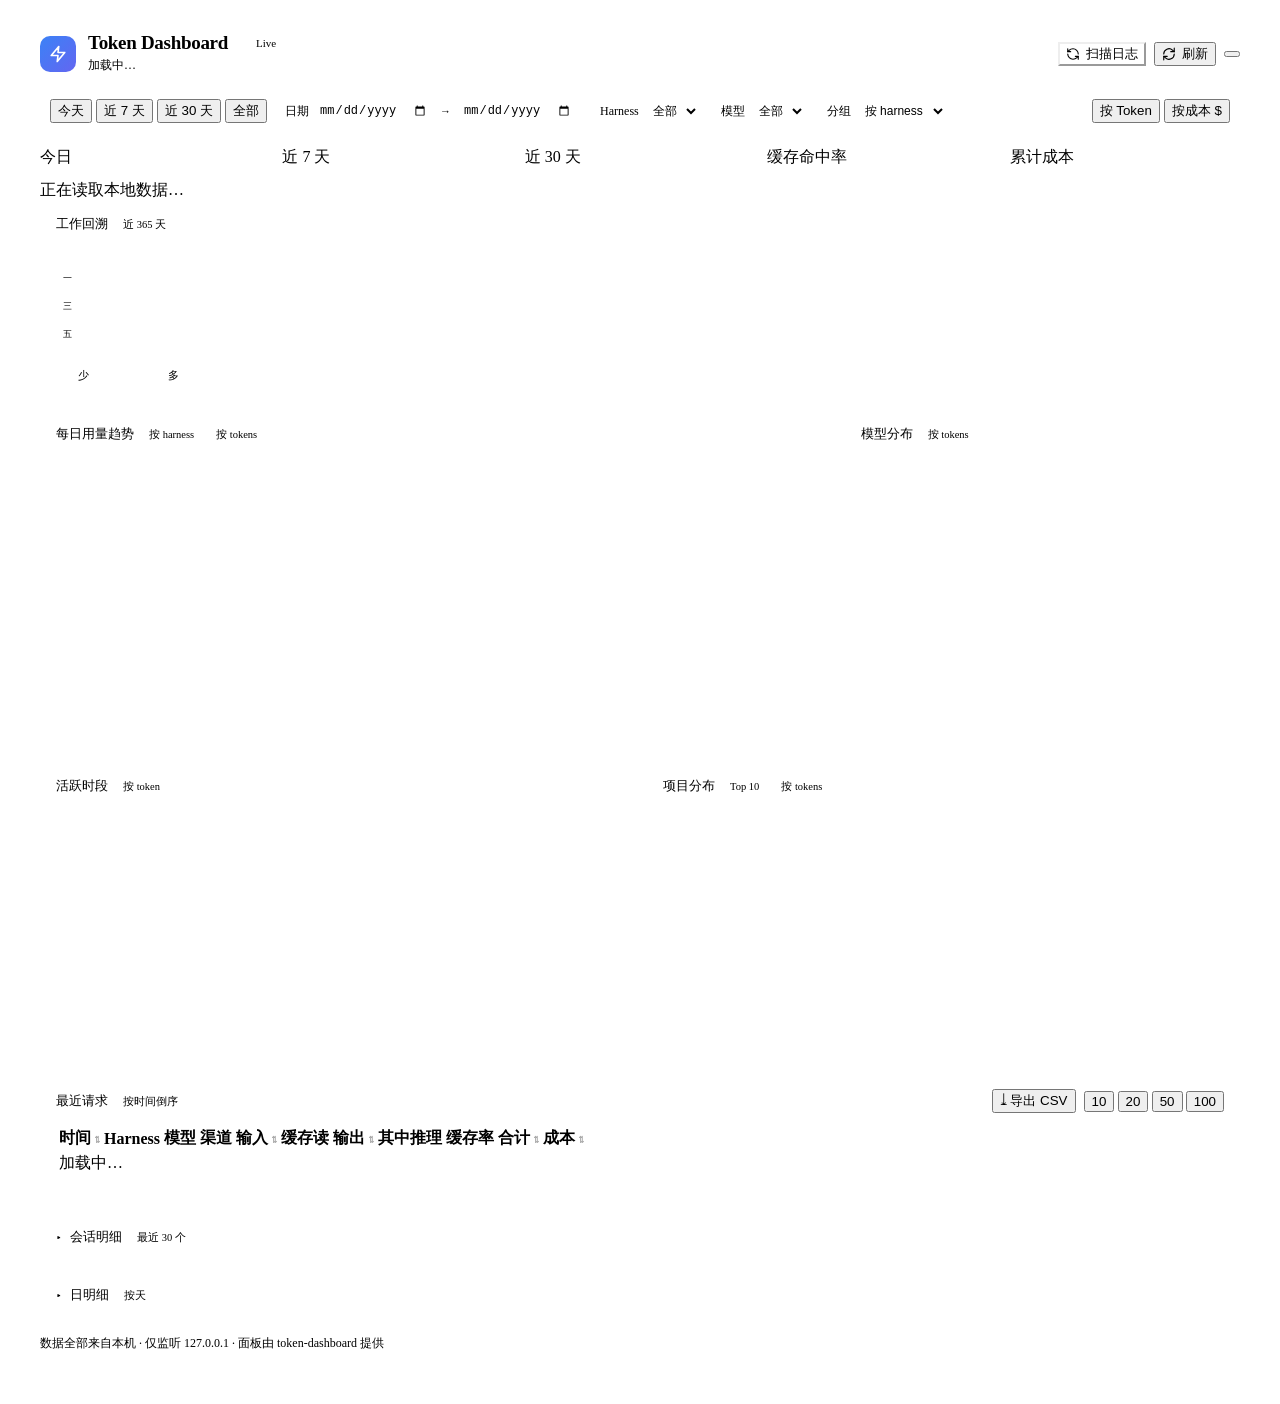
==== commit f4b2239a: "feat(ui) & fix: 升级 Google Material 3 风格视觉系统并修复 8 项边界问题" ====
--- a/src/token_dashboard/ui/index.html
+++ b/src/token_dashboard/ui/index.html
@@ -18,25 +18,88 @@
 <link rel="stylesheet" href="/static/shared.css">
 <style>
   /* 以下为面板专属布局；通用令牌与组件在 shared.css */
-  .wrap { max-width: 1180px; margin: 0 auto; padding: 22px 22px 40px; }
+  /* 面板专属顶部极光环境光晕 */
+  body::before {
+    content: ""; position: fixed; top: -180px; left: 50%; transform: translateX(-50%);
+    width: min(1100px, 100vw); height: 360px;
+    background: radial-gradient(ellipse at center,
+      color-mix(in srgb, var(--accent) 11%, transparent) 0%, transparent 70%);
+    pointer-events: none; z-index: 0;
+  }
+  .wrap { position: relative; z-index: 1; max-width: 1200px; margin: 0 auto; padding: 24px 24px 44px; }
 
   /* ---------- 页头 ---------- */
-  .top { display: flex; flex-wrap: wrap; gap: 12px; align-items: flex-start;
+  .top { display: flex; flex-wrap: wrap; gap: 12px; align-items: center;
          justify-content: space-between; }
-  h1 { margin: 0; font-size: 20px; font-weight: 600; letter-spacing: .2px; }
-  .sub { margin-top: 3px; color: var(--muted); font-size: 12px; line-height: 1.7;
+  .brand { display: flex; align-items: center; gap: 12px; }
+  .brand-mark {
+    width: 36px; height: 36px; border-radius: 10px;
+    display: grid; place-items: center; color: #fff; flex: none;
+    background: linear-gradient(135deg, var(--accent-strong, #3b82f6), #6366f1);
+    box-shadow: 0 4px 14px color-mix(in srgb, var(--accent) 35%, transparent),
+                0 1px 0 rgba(255, 255, 255, .25) inset;
+  }
+  .title-row { display: flex; align-items: center; gap: 9px; }
+  h1 { margin: 0; font-size: 19px; font-weight: 650; letter-spacing: -.3px; }
+  .live-pill {
+    display: inline-flex; align-items: center; gap: 5px;
+    padding: 1px 8px; font-size: 11px; font-weight: 500; color: var(--green);
+    background: color-mix(in srgb, var(--green) 10%, var(--surface));
+    border: 1px solid color-mix(in srgb, var(--green) 28%, var(--border));
+    border-radius: 999px;
+  }
+  .live-pill i {
+    width: 6px; height: 6px; border-radius: 50%; background: var(--green);
+    box-shadow: 0 0 0 0 color-mix(in srgb, var(--green) 60%, transparent);
+    animation: pulse-dot 2.2s infinite;
+  }
+  @keyframes pulse-dot {
+    70% { box-shadow: 0 0 0 5px transparent; }
+    100% { box-shadow: 0 0 0 0 transparent; }
+  }
+  .sub { margin-top: 2px; color: var(--muted); font-size: 12px; line-height: 1.6;
          font-variant-numeric: tabular-nums; }
   .actions { display: flex; gap: 8px; align-items: center; }
-
-  /* ---------- 筛选条（吸顶） ---------- */
-  .bar { position: sticky; top: 0; z-index: 20; display: flex; flex-wrap: wrap; gap: 10px;
-         align-items: center; margin: 14px 0; padding: 8px 12px;
-         background: var(--surface);
-         background: color-mix(in srgb, var(--surface) 88%, transparent);
-         backdrop-filter: blur(10px); border: 1px solid var(--border);
-         border-radius: var(--radius); box-shadow: var(--shadow); }
-  .bar label { display: inline-flex; align-items: center; gap: 6px;
-               font-size: 12px; color: var(--muted); }
+  .actions button { display: inline-flex; align-items: center; gap: 6px; font-weight: 500; }
+  .actions button svg { width: 14px; height: 14px; stroke: currentColor; fill: none;
+                        stroke-width: 1.9; stroke-linecap: round; stroke-linejoin: round; }
+  #btnScan {
+    background: color-mix(in srgb, var(--accent) 12%, var(--surface));
+    border-color: color-mix(in srgb, var(--accent) 32%, var(--border));
+    color: var(--accent);
+  }
+  #btnScan:hover { background: var(--accent-strong, var(--accent)); color: #fff; }
+
+  /* ---------- 筛选条（Material 3 悬浮毛玻璃胶囊栏） ---------- */
+  .bar {
+    position: sticky; top: 10px; z-index: 20;
+    display: flex; flex-wrap: wrap; gap: 8px; align-items: center;
+    margin: 16px 0; padding: 7px 10px;
+    background: color-mix(in srgb, var(--surface) 84%, transparent);
+    backdrop-filter: blur(16px) saturate(140%);
+    -webkit-backdrop-filter: blur(16px) saturate(140%);
+    border: 1px solid var(--border-strong);
+    border-radius: 13px; box-shadow: var(--shadow);
+  }
+  .field-pill {
+    display: inline-flex; align-items: center; gap: 4px;
+    padding: 2px 4px 2px 10px;
+    background: var(--bg); border: 1px solid var(--border);
+    border-radius: 9px; font-size: 12px; color: var(--muted);
+    transition: border-color .15s;
+  }
+  .field-pill:hover, .field-pill:focus-within { border-color: var(--accent); }
+  .field-pill select, .field-pill input[type=date] {
+    border: 0; background: transparent; padding: 3px 6px;
+    font-size: 12px; font-weight: 500; color: var(--text); outline: none;
+  }
+  .field-pill .arr { color: var(--faint); font-size: 11px; padding: 0 2px; }
+  .reset-btn {
+    padding: 4px 10px; font-size: 12px; font-weight: 500;
+    color: var(--accent); background: color-mix(in srgb, var(--accent) 10%, var(--surface));
+    border-color: color-mix(in srgb, var(--accent) 38%, var(--border));
+  }
+  .reset-btn:hover { background: var(--accent); color: var(--on-accent); }
 
   /* ---------- Hero KPI ---------- */
   .hero { display: grid; grid-template-columns: repeat(5, minmax(0, 1fr));
@@ -50,34 +113,14 @@
   @media (max-width: 620px) {
     .hero, .hero.with-range { grid-template-columns: repeat(2, minmax(0, 1fr)); }
   }
-  .card { position: relative; overflow: hidden; padding: 14px 16px 13px;
-          background: var(--surface); border: 1px solid var(--border);
-          border-radius: var(--radius); box-shadow: var(--shadow); }
-  /* 「所选范围」卡：accent 描边，和右边 5 张固定窗口卡明确区分 */
+  /* 「所选范围」卡：accent 描边，和右边 5 张固定窗口卡明确区分（卡片本体样式在 shared.css） */
   .card.range { border-color: color-mix(in srgb, var(--accent) 55%, var(--border));
                 background: color-mix(in srgb, var(--accent) 7%, var(--surface)); }
-  /* 顶部 2px 渐变高亮条 */
-  .card::before { content: ""; position: absolute; left: 0; right: 0; top: 0; height: 2px;
-                  background: linear-gradient(90deg, var(--accent), transparent 72%); }
-  .card.good::before { background: linear-gradient(90deg, var(--green), transparent 72%); }
-  .card.warn::before { background: linear-gradient(90deg, var(--amber), transparent 72%); }
-  .card .k { font-size: 12px; color: var(--muted); }
-  .card .v { margin-top: 7px; font-size: 28px; font-weight: 600; line-height: 1.2;
-             letter-spacing: -.6px; font-variant-numeric: tabular-nums; }
-  .card.accent .v { color: var(--accent); }
-  .card.good .v { color: var(--green); }
-  .card.warn .v { color: var(--amber); }
-  /* 环比：这是用量统计不是股票，涨用绿、跌用红（约定写在注释里，避免以后误改） */
-  .card .d { display: flex; align-items: center; gap: 5px; margin-top: 5px;
-             font-size: 11.5px; font-variant-numeric: tabular-nums; }
-  .card .d.up { color: var(--green); }
-  .card .d.down { color: var(--red); }
-  .card .d.flat { color: var(--faint); }
-  .card .d .muted { color: var(--faint); font-size: 11px; }
-  .card .n { margin-top: 5px; font-size: 11.5px; color: var(--faint);
-             font-variant-numeric: tabular-nums; white-space: nowrap;
-             overflow: hidden; text-overflow: ellipsis; }
-  .card .n.warnc { color: var(--amber); }
+  /* 副标题最多两行：shared.css 里是单行 nowrap，这里覆盖成可换行 + 截断，
+     否则「所选范围」卡的「条数 · 精确值 · 成本 · 对比窗口」会被截掉一半。 */
+  .card .n { white-space: normal; overflow: hidden; text-overflow: ellipsis;
+             display: -webkit-box; -webkit-box-orient: vertical; -webkit-line-clamp: 2;
+             line-clamp: 2; }
 
   /* ---------- 面板 / 网格 ---------- */
   .grid { display: grid; grid-template-columns: 2fr 1fr; gap: 14px; }
@@ -138,20 +181,35 @@
   .hm-cell.lv3 { background: var(--hm3); }
   .hm-cell.lv4 { background: var(--hm4); }
   .hm-cell.void { background: transparent; }
+  .hm-cell[data-d] { cursor: pointer; }
   .hm-cell[data-d]:hover { outline: 1px solid var(--text); outline-offset: 1px; }
   .hm-legend { display: flex; align-items: center; gap: 4px; margin-top: 10px;
                padding-left: 22px; font-size: 11px; color: var(--faint); }
   .hm-legend .hm-cell { flex: none; }
-  .hm-stats { display: grid; grid-template-columns: repeat(2, minmax(0, 1fr)); gap: 14px 16px;
-              padding-left: 18px; border-left: 1px solid var(--border); }
-  @media (max-width: 860px) {
-    .hm-stats { padding: 14px 0 0; border-left: 0; border-top: 1px solid var(--border); }
+  /* 热力图右侧统计：迷你 Bento 卡片（自带底色圆角，不再用竖分隔线） */
+  .hm-stats { display: grid; grid-template-columns: repeat(2, minmax(0, 1fr)); gap: 8px; }
+  .hm-stat {
+    padding: 9px 11px; background: var(--surface2);
+    border: 1px solid var(--border); border-radius: var(--radius-sm);
   }
   .hm-stat .k { font-size: 11.5px; color: var(--muted); }
-  .hm-stat .v { margin-top: 2px; font-size: 18px; font-weight: 600;
+  .hm-stat .v { margin-top: 2px; font-size: 18px; font-weight: 650;
                 font-variant-numeric: tabular-nums; }
   .hm-stat .n { margin-top: 1px; font-size: 11px; color: var(--faint);
                 font-variant-numeric: tabular-nums; }
+
+  /* 请求表：模型名胶囊（长名截断而不是把整列撑宽） */
+  .model-pill {
+    display: inline-block; max-width: 210px; padding: 1px 7px;
+    font-family: ui-monospace, "Cascadia Mono", Consolas, monospace; font-size: 11.5px;
+    color: var(--text); background: var(--surface2); border: 1px solid var(--border);
+    border-radius: 6px; overflow: hidden; text-overflow: ellipsis; vertical-align: middle;
+  }
+  /* 缓存率微进度条：数字 + 26px 小条并排，扫一眼比纯数字直观 */
+  .rate-wrap { display: inline-flex; align-items: center; gap: 6px; }
+  .rate-bar { width: 26px; height: 5px; border-radius: 99px; background: var(--surface2); overflow: hidden; }
+  .rate-bar i { display: block; height: 100%; border-radius: 99px; background: var(--accent); }
+  .rate-bar.good i { background: var(--green); }
 
   /* ---------- 分页 ---------- */
   .pager { display: flex; flex-wrap: wrap; gap: 10px; align-items: center;
@@ -198,38 +256,136 @@
     /* 窄屏隐藏低优先列（缓存读 / 推理 / 缓存率），表格不必横向滚动即可读 */
     .col-low { display: none; }
   }
+
+  /* ---------- B6 首次使用引导卡 ---------- */
+  .onboard {
+    display: grid; grid-template-columns: auto minmax(0, 1fr) auto; gap: 14px;
+    align-items: center; margin-bottom: 14px; padding: 14px 18px;
+    background: linear-gradient(120deg,
+      color-mix(in srgb, var(--accent) 12%, var(--surface)), var(--surface) 62%);
+    border: 1px solid color-mix(in srgb, var(--accent) 40%, var(--border));
+    border-radius: var(--radius); box-shadow: var(--shadow);
+  }
+  .onboard[hidden] { display: none; }
+  .onboard .ob-ico { font-size: 22px; color: var(--accent); }
+  .onboard .ob-title { font-size: 13.5px; font-weight: 600; }
+  .onboard .ob-steps { display: flex; flex-wrap: wrap; gap: 6px 16px; margin-top: 5px;
+                        font-size: 12px; color: var(--muted); }
+  .onboard .ob-steps b { color: var(--text); font-weight: 600; }
+  @media (max-width: 620px) {
+    .onboard { grid-template-columns: auto minmax(0, 1fr); }
+    .onboard .ob-act { grid-column: 1 / -1; }
+  }
+
+  /* ---------- B2 未定价清单 ---------- */
+  .unpriced-panel {
+    flex: 1 0 100%; margin-top: 2px; padding: 10px 12px;
+    background: var(--surface); border: 1px solid var(--border);
+    border-radius: var(--radius-sm);
+    /* 未定价模型可能有几十个：给个高度上限，内部滚动，别把下面的图表顶出屏幕 */
+    max-height: 320px; overflow-y: auto;
+  }
+  .unpriced-panel[hidden] { display: none; }
+  .unpriced-panel .up-head { margin-bottom: 6px; font-size: 11.5px; color: var(--muted);
+                             line-height: 1.6;
+                             /* U5：说明文字 + 「联网更新价格表」按钮左右分布 */
+                             display: flex; flex-wrap: wrap; gap: 4px 12px;
+                             align-items: center; justify-content: space-between; }
+  .unpriced-panel .up-head b { color: var(--text); }
+  .unpriced-panel .up-head button { padding: 2px 10px; font-size: 11px; flex: none; }
+  .up-list { display: grid; grid-template-columns: repeat(auto-fill, minmax(320px, 1fr));
+             gap: 2px 18px; }
+  .up-row { display: flex; align-items: center; gap: 10px; font-size: 12px;
+            padding: 2px 0; }
+  .up-row .up-name { flex: 1; min-width: 0; overflow: hidden; text-overflow: ellipsis;
+                     white-space: nowrap; font-family: ui-monospace, Consolas, monospace; }
+  .up-row .up-meta { color: var(--faint); font-variant-numeric: tabular-nums; white-space: nowrap; }
+  .up-row button { padding: 2px 9px; font-size: 11px; flex: none; }
+  button.chip { cursor: pointer; font: inherit; font-size: 11.5px; }
+  button.chip:hover { border-color: var(--accent); }
+
+  /* ---------- B10 可点击的「更新于」 ---------- */
+  .refreshable { cursor: pointer; border-bottom: 1px dashed var(--border-strong); }
+  .refreshable:hover { color: var(--accent); border-color: var(--accent); }
+
+  /* ---------- B5 会话展开 ---------- */
+  #sessions tr.sess-row { cursor: pointer; }
+  #sessions tr.sess-row .caret { display: inline-block; width: 12px; color: var(--faint);
+                                 transition: transform .15s; }
+  #sessions tr.sess-row.open .caret { transform: rotate(90deg); color: var(--accent); }
+  #sessions tr.sess-detail > td { padding: 0; background: var(--surface2); }
+  .sess-detail .sd-wrap { padding: 10px 14px 12px 28px; }
+  .sess-detail table { width: auto; min-width: 320px; }
+  .sess-detail th, .sess-detail td { padding: 3px 10px; font-size: 12px; }
+  .sess-detail .sd-foot { display: flex; gap: 12px; align-items: center; margin-top: 7px;
+                          font-size: 11.5px; color: var(--muted); }
+  .sess-detail a { color: var(--accent); text-decoration: none; cursor: pointer; }
+  .sess-detail a:hover { text-decoration: underline; }
+  .sess-detail .sd-empty { font-size: 12px; color: var(--faint); }
+
+  /* 请求表的「会话筛选」提示（从会话明细跳转过来时出现） */
+  #sessionFilter { display: inline-flex; gap: 6px; }
+  #sessionFilter[hidden] { display: none; }
+  #sessionFilter b { color: var(--text); font-weight: 600; }
+  #sessionFilter a { color: var(--accent); text-decoration: none; }
+
 </style>
 </head>
 <body>
 <div class="wrap">
   <header class="top">
-    <div>
-      <h1>Token Dashboard</h1>
-      <div class="sub" id="sub">加载中…</div>
+    <div class="brand">
+      <div class="brand-mark" aria-hidden="true">
+        <svg width="18" height="18" viewBox="0 0 24 24" fill="none" stroke="currentColor" stroke-width="2.2" stroke-linecap="round" stroke-linejoin="round"><polygon points="13 2 3 14 12 14 11 22 21 10 12 10 13 2"/></svg>
+      </div>
+      <div>
+        <div class="title-row">
+          <h1>Token Dashboard</h1>
+          <span class="live-pill" title="后台每 3 分钟自动增量扫描 · 面板每 30 秒静默同步"><i></i>Live</span>
+        </div>
+        <div class="sub" id="sub">加载中…</div>
+      </div>
     </div>
     <div class="actions">
-      <button id="btnScan" title="扫描本地日志并入库（定时任务每 3 分钟自动跑一次）">⟳ 扫描</button>
-      <button id="btnRefresh" title="立即重新拉取数据"><span id="refreshIcon">↻</span> 刷新</button>
+      <button id="btnScan" title="扫描本地日志并入库（定时任务每 3 分钟自动跑一次）">
+        <svg viewBox="0 0 24 24"><path d="M21 12a9 9 0 0 0-9-9 9.75 9.75 0 0 0-6.74 2.74L3 8"/><path d="M3 3v5h5"/><path d="M3 12a9 9 0 0 0 9 9 9.75 9.75 0 0 0 6.74-2.74L21 16"/><path d="M16 16h5v5"/></svg>
+        扫描日志
+      </button>
+      <button id="btnRefresh" title="立即重新拉取数据（快捷键 R）">
+        <span id="refreshIcon" style="display:inline-flex"><svg viewBox="0 0 24 24"><path d="M21 2v6h-6"/><path d="M3 12a9 9 0 0 1 15-6.7L21 8"/><path d="M3 22v-6h6"/><path d="M21 12a9 9 0 0 1-15 6.7L3 16"/></svg></span>
+        刷新
+      </button>
       <button id="btnTheme" title="切换浅色 / 深色主题"></button>
     </div>
   </header>
 
   <div class="bar" role="group" aria-label="筛选条件">
     <div class="seg" id="presets">
-      <button data-preset="7">近 7 天</button>
-      <button data-preset="30">近 30 天</button>
-      <button data-preset="all" class="on">全部</button>
+      <button data-preset="today" title="快捷键 1">今天</button>
+      <button data-preset="7" title="快捷键 2">近 7 天</button>
+      <button data-preset="30" title="快捷键 3">近 30 天</button>
+      <button data-preset="all" class="on" title="快捷键 4">全部</button>
     </div>
-    <span class="sep"></span>
-    <label>从 <input type="date" id="fSince"></label>
-    <label>到 <input type="date" id="fUntil"></label>
-    <span class="sep"></span>
-    <label>Harness <select id="fHarness"><option value="">全部</option></select></label>
-    <label>模型 <select id="fModel"><option value="">全部</option></select></label>
-    <label>趋势分组 <select id="fDim">
+    <div class="field-pill" title="自定义起止日期">
+      <span>日期</span>
+      <input type="date" id="fSince" aria-label="开始日期">
+      <span class="arr">→</span>
+      <input type="date" id="fUntil" aria-label="结束日期">
+    </div>
+    <label class="field-pill">Harness <select id="fHarness"><option value="">全部</option></select></label>
+    <label class="field-pill">模型 <select id="fModel"><option value="">全部</option></select></label>
+    <label class="field-pill">分组 <select id="fDim">
       <option value="harness">按 harness</option>
       <option value="model">按模型</option>
     </select></label>
+    <!-- U1：图表指标切换。/api/daily 与 /api/breakdown 本来就带 cost 字段，
+         缓存读 token 动辄占柱子九成高度，但烧钱的大头未必是它——按成本看才回答「钱花在哪」。 -->
+    <div class="seg sm" id="fMetric" role="group" aria-label="图表指标" style="margin-left:auto">
+      <button data-metric="tokens" class="on">按 Token</button>
+      <button data-metric="cost">按成本 $</button>
+    </div>
+    <!-- U3：有筛选时出现，点击清空全部筛选（与 Esc 快捷键同一套 clearAllFilters） -->
+    <button id="btnResetFilter" class="reset-btn" hidden title="清除全部筛选条件（快捷键 Esc）">✕ 重置</button>
   </div>
 
   <section class="hero" id="hero" aria-label="关键指标">
@@ -238,6 +394,20 @@
     <div class="card"><div class="k">近 30 天</div><div class="sk-line"></div></div>
     <div class="card"><div class="k">缓存命中率</div><div class="sk-line"></div></div>
     <div class="card"><div class="k">累计成本</div><div class="sk-line"></div></div>
+  </section>
+
+  <!-- B6：空库时的引导卡（有数据后自动隐藏） -->
+  <section class="onboard" id="onboard" hidden>
+    <div class="ob-ico">◔</div>
+    <div>
+      <div class="ob-title">还没有任何用量数据</div>
+      <div class="ob-steps">
+        <span><b>①</b> 双击 TokenDashboard.exe 运行 <b>scan</b></span>
+        <span><b>②</b> 点右上角「扫描」</span>
+        <span><b>③</b> 在 config.yaml 设预算</span>
+      </div>
+    </div>
+    <div class="ob-act"><button id="btnOnboardScan">⟳ 立即扫描</button></div>
   </section>
 
   <div class="statusbar" id="status"><span class="chip">正在读取本地数据…</span></div>
@@ -271,14 +441,14 @@
 
   <div class="grid">
     <section class="panel">
-      <h2>每日用量趋势 <span class="tag" id="dimLabel">按 harness</span></h2>
+      <h2>每日用量趋势 <span class="tag" id="dimLabel">按 harness</span> <span class="tag" id="dailyMetric">按 tokens</span></h2>
       <div class="chartbox" id="boxDaily">
         <div class="chart" id="chartDaily"></div>
         <div class="empty"><div class="ico">◔</div><div>暂无数据</div><div>先运行 token-dashboard scan</div></div>
       </div>
     </section>
     <section class="panel">
-      <h2>模型分布 <span class="tag">按 tokens</span></h2>
+      <h2>模型分布 <span class="tag" id="modelMetric">按 tokens</span></h2>
       <div class="chartbox" id="boxModels">
         <div class="chart" id="chartModels"></div>
         <div class="empty"><div class="ico">◔</div><div>暂无数据</div></div>
@@ -295,7 +465,7 @@
       </div>
     </section>
     <section class="panel">
-      <h2>项目分布 <span class="tag">Top 10</span></h2>
+      <h2>项目分布 <span class="tag">Top 10</span> <span class="tag" id="projectMetric">按 tokens</span></h2>
       <div class="chartbox" id="boxProjects">
         <div class="chart short" id="chartProjects"></div>
         <div class="empty"><div class="ico">◔</div><div>暂无数据</div></div>
@@ -306,6 +476,10 @@
   <section class="panel">
     <h2>
       最近请求 <span class="tag" id="reqSortTag">按时间倒序</span>
+      <span class="tag accent-tag" id="sessionFilter" hidden>
+        会话 <b id="sessionFilterId"></b>
+        <a href="#" id="sessionFilterClear" title="清除会话筛选">✕</a>
+      </span>
       <span class="spacer"></span>
       <button id="btnExport" title="按当前筛选条件导出全部明细（CSV，Excel 可直接打开）">⤓ 导出 CSV</button>
       <span class="seg sm" id="reqSizes" role="group" aria-label="每页条数">
@@ -354,6 +528,7 @@
 
   <section class="panel" id="channelPanel" hidden>
     <h2>渠道视图 <span class="tag">来自 cc-switch · 独立口径，不与上面的 harness 总量合并</span>
+      <span class="tag" id="chTrendNote"></span>
       <span class="spacer"></span>
       <label style="font-size:11.5px;color:var(--muted)">渠道
         <select id="fChannel"><option value="">全部</option></select>
@@ -383,7 +558,11 @@
    ========================================================================== */
 const state = {
   harness: "", model: "", channel: "", since: "", until: "", dim: "harness",
+  sessionId: "",   // B5：从会话明细点进来时的会话筛选
   reqPage: 1, reqSize: 20, sort: "ts", order: "desc",
+  metric: "tokens",      // U1：图表指标（tokens / cost）
+  unpricedOpen: false,   // B4：未定价面板的展开状态（30s 轮询重绘后要保持）
+  openSessions: new Set(),  // B4：展开过明细的会话 id（轮询重绘后按此恢复）
 };
 const PRESET_DAYS = { "7": 6, "30": 29 };
 const HAS_ECHARTS = typeof echarts !== "undefined";
@@ -396,17 +575,40 @@
   for (const k in o) if (o[k]) p.set(k, o[k]);
   return p.toString();
 }
-function copyText(text) {
-  const done = () => toast("已复制：" + text);
-  if (navigator.clipboard && window.isSecureContext) {
-    navigator.clipboard.writeText(text).then(done, () => toast("复制失败"));
+/** B5：会话下钻只作用于请求表（评审要求：/api/requests + /api/daily 透传 session_id）。
+ *  KPI / 图表保持原有口径，否则同一屏上「筛选后的 KPI」和「全部会话」会互相矛盾。 */
+function reqQs(extra = {}) {
+  return qs(Object.assign({ session_id: state.sessionId }, extra));
+}
+/**
+ * 复制文本到剪贴板。
+ * Clipboard API 在非安全上下文、无权限的 WebView、或用户拒绝授权时会 reject——
+ * 必须回退到 execCommand，否则用户看到「复制失败」但其实可以复制。
+ * okMsg 可选：长文本（YAML 模板）不适合把全文塞进 toast。
+ */
+function copyText(text, okMsg) {
+  const done = () => toast(okMsg || ("已复制：" + text));
+  const fail = () => toast("复制失败，请手动选择文本");
+  const legacy = () => {
+    const ta = document.createElement("textarea");
+    ta.value = text;
+    ta.setAttribute("readonly", "");
+    ta.style.position = "fixed";
+    ta.style.top = "-1000px";
+    ta.style.opacity = "0";
+    document.body.appendChild(ta);
+    ta.select();
+    ta.setSelectionRange(0, ta.value.length);
+    let ok = false;
+    try { ok = document.execCommand("copy"); } catch (e) { ok = false; }
+    document.body.removeChild(ta);
+    ok ? done() : fail();
+  };
+  if (navigator.clipboard && window.isSecureContext && navigator.clipboard.writeText) {
+    navigator.clipboard.writeText(text).then(done, legacy);
     return;
   }
-  const ta = document.createElement("textarea");
-  ta.value = text; ta.style.position = "fixed"; ta.style.opacity = "0";
-  document.body.appendChild(ta); ta.select();
-  try { document.execCommand("copy"); done(); } catch (e) { toast("复制失败"); }
-  document.body.removeChild(ta);
+  legacy();
 }
 
 /* ============================================================================
@@ -455,30 +657,98 @@
   window.addEventListener("resize", () => {
     [cDaily, cModels, cProjects, cHourly, cChannelTrend].forEach(c => c && c.resize());
   });
-}
-function setEmpty(id, empty) {
+  // U2：点击「每日用量趋势」柱子 → 筛选到当天（再点同一天恢复全部）。
+  // 图表从「只能看」变成「能下钻」，不用再去顶部下拉框翻日期。
+  cDaily.on("click", params => {
+    const d = params && params.name;
+    if (!d) return;
+    if (state.since === d && state.until === d) {
+      applyPreset("all");
+      toast("已恢复全部日期");
+    } else {
+      state.since = state.until = d;
+      document.getElementById("fSince").value = d;
+      document.getElementById("fUntil").value = d;
+      syncPresets();
+      toast(`已下钻到 ${d}（再次点击柱子恢复）`);
+    }
+    onFilterChange();
+  });
+  // U2：点击「模型分布」扇区 → 筛选该模型（再点同一扇区取消）。
+  cModels.on("click", params => {
+    const m = params && params.name;
+    if (!m || m === "-") return;
+    state.model = state.model === m ? "" : m;
+    document.getElementById("fModel").value = state.model;
+    toast(state.model ? `已筛选模型：${m}` : "已取消模型筛选");
+    onFilterChange();
+  });
+}
+
+/** U1：图表标题旁的指标 tag 与当前口径保持一致。 */
+function syncMetricTags() {
+  const t = state.metric === "cost" ? "按成本" : "按 tokens";
+  for (const id of ["dailyMetric", "modelMetric", "projectMetric"]) {
+    const el = document.getElementById(id);
+    if (el) el.textContent = t;
+  }
+}
+function setEmpty(id, empty, text) {
   const el = document.getElementById(id);
-  if (el) el.classList.toggle("is-empty", !!empty);
+  if (!el) return;
+  el.classList.toggle("is-empty", !!empty);
+  // B9：允许调用方覆盖占位文案（窄屏渠道趋势用「宽屏查看渠道趋势」）
+  const box = el.querySelector(".empty");
+  if (box) {
+    if (text) {
+      if (!box.dataset.orig) box.dataset.orig = box.innerHTML;
+      box.innerHTML = text;
+    } else if (box.dataset.orig) {
+      box.innerHTML = box.dataset.orig;
+      delete box.dataset.orig;
+    }
+  }
 }
 /** 无数据时不 setOption（空饼图/空坐标轴会留下残影），直接清空并显示占位。 */
-function blank(chart, boxId) {
+function blank(chart, boxId, text) {
   if (chart) chart.clear();
   setLoading(boxId, false);
-  setEmpty(boxId, true);
+  setEmpty(boxId, true, text);
+}
+
+/** U1：当前指标下的取值 / 格式化。cost 字段 /api/daily 与 /api/breakdown 本来就返回。 */
+function metricHelpers() {
+  const isCost = state.metric === "cost";
+  return {
+    valOf: r => isCost ? (r.cost || 0) : (r.tokens || 0),
+    fmtVal: v => isCost ? money(v) : fmt(v),
+    // 成本量级远小于 token（整月可能只有几美元）：compactAxis 会把 <$0.5 全归零成
+    // "$0"，坐标轴就废了。小金额按分位显示，大金额仍走紧凑格式。
+    axisFmt: v => {
+      if (!isCost) return compactAxis(v);
+      if (!v) return "$0";
+      if (v >= 1000) return "$" + compactAxis(v);
+      if (v >= 100) return "$" + Math.round(v);
+      if (v >= 1) return "$" + Number(v.toFixed(1));
+      if (v >= 0.01) return "$" + Number(v.toFixed(2));
+      return "$" + Number(v.toFixed(3));
+    },
+  };
 }
 
 function renderDailyChart(rows) {
   if (!cDaily) return setLoading("boxDaily", false);
   const t = chartTheme();
+  const { valOf, fmtVal, axisFmt } = metricHelpers();
   const dates = [...new Set(rows.map(r => r.date))].sort();
   if (!dates.length) return blank(cDaily, "boxDaily");
   const keys = [...new Set(rows.map(r => r.key))];
   const totals = {};
-  rows.forEach(r => { totals[r.key] = (totals[r.key] || 0) + (r.tokens || 0); });
+  rows.forEach(r => { totals[r.key] = (totals[r.key] || 0) + valOf(r); });
   const top = keys.slice().sort((a, b) => totals[b] - totals[a]).slice(0, 8);
   const other = keys.filter(k => !top.includes(k));
   const map = {};
-  rows.forEach(r => { map[r.date + "|" + r.key] = r.tokens; });
+  rows.forEach(r => { map[r.date + "|" + r.key] = valOf(r); });
   const series = top.map(k => ({
     name: k, type: "bar", stack: "t", barMaxWidth: 22,
     itemStyle: { color: colorFor(k), borderRadius: [3, 3, 0, 0] },
@@ -494,7 +764,7 @@
   }
   const ax = axisCommon();
   cDaily.setOption({
-    tooltip: Object.assign(tipBase(), { trigger: "axis", valueFormatter: fmt,
+    tooltip: Object.assign(tipBase(), { trigger: "axis", valueFormatter: fmtVal,
       axisPointer: { type: "shadow", shadowStyle: { color: "rgba(127,127,127,.12)" } } }),
     legend: { textStyle: { color: t.muted, fontSize: 11 }, top: 0, icon: "roundRect",
               itemWidth: 10, itemHeight: 10 },
@@ -502,7 +772,7 @@
     xAxis: Object.assign({ type: "category", data: dates }, ax,
       { axisLabel: { color: t.muted, fontSize: 10, hideOverlap: true } }),
     yAxis: Object.assign({ type: "value" }, ax,
-      { axisLabel: { color: t.muted, fontSize: 10, formatter: compactAxis } }),
+      { axisLabel: { color: t.muted, fontSize: 10, formatter: axisFmt } }),
     series,
   }, true);
   setEmpty("boxDaily", false);
@@ -512,13 +782,27 @@
 function renderModelChart(rows) {
   if (!cModels) return setLoading("boxModels", false);
   const t = chartTheme();
+  const { valOf, fmtVal } = metricHelpers();
   const data = rows.slice(0, 8).map(r => ({
-    name: r.key, value: r.tokens, itemStyle: { color: colorFor(r.key) },
-  }));
+    name: r.key, value: valOf(r), itemStyle: { color: colorFor(r.key) },
+  })).filter(d => d.value > 0);
   if (!data.length) return blank(cModels, "boxModels");
+  // 环形中心放当前口径的汇总值：不用来回扫图例就能读到「这一屏一共多少」
+  const totalSum = rows.reduce((acc, r) => acc + valOf(r), 0);
+  const centerMain = state.metric === "cost" ? money(totalSum) : compact(totalSum);
   // 面板只有 1fr 宽，长模型名放不进扇区外标签；图例竖排在右侧，完整名字和数值看 tooltip
   cModels.setOption({
-    tooltip: Object.assign(tipBase(), { trigger: "item", valueFormatter: fmt }),
+    title: {
+      text: centerMain,
+      subtext: `${rows.length} 个模型`,
+      left: "30.5%",
+      top: "41%",
+      textAlign: "center",
+      textStyle: { color: t.text, fontSize: 16, fontWeight: 650 },
+      subtextStyle: { color: t.muted, fontSize: 10.5 },
+      itemGap: 3,
+    },
+    tooltip: Object.assign(tipBase(), { trigger: "item", valueFormatter: fmtVal }),
     legend: {
       type: "scroll", orient: "vertical", right: 2, top: "middle", icon: "circle",
       itemWidth: 8, itemHeight: 8, itemGap: 6,
@@ -527,8 +811,8 @@
       formatter: n => n.length > 19 ? n.slice(0, 18) + "…" : n,
     },
     series: [{
-      type: "pie", radius: ["36%", "54%"], center: ["31%", "50%"], data,
-      itemStyle: { borderColor: t.surface, borderWidth: 2 },
+      type: "pie", radius: ["38%", "56%"], center: ["31%", "50%"], data,
+      itemStyle: { borderColor: t.surface, borderWidth: 2, borderRadius: 4 },
       label: { show: false }, labelLine: { show: false },
       emphasis: { scale: true, scaleSize: 6,
                   itemStyle: { shadowBlur: 14, shadowColor: "rgba(0,0,0,.35)" } },
@@ -541,7 +825,8 @@
 function renderProjectChart(rows) {
   if (!cProjects) return setLoading("boxProjects", false);
   const t = chartTheme();
-  const data = rows.slice(0, 10).reverse();
+  const { valOf, fmtVal, axisFmt } = metricHelpers();
+  const data = rows.slice(0, 10).filter(r => valOf(r) > 0).reverse();
   if (!data.length) return blank(cProjects, "boxProjects");
   const ax = axisCommon();
   // 项目只出现在这一张图里，用强调色统一（跨图一致的是模型/harness 这类多图共现的 key）
@@ -550,17 +835,17 @@
     { offset: 1, color: t.accent + "99" },
   ]);
   cProjects.setOption({
-    tooltip: Object.assign(tipBase(), { trigger: "axis", valueFormatter: fmt,
+    tooltip: Object.assign(tipBase(), { trigger: "axis", valueFormatter: fmtVal,
       axisPointer: { type: "shadow", shadowStyle: { color: "rgba(127,127,127,.12)" } } }),
     grid: { left: 140, right: 34, top: 8, bottom: 20 },
     xAxis: Object.assign({ type: "value" }, ax,
-      { axisLabel: { color: t.muted, fontSize: 10, formatter: compactAxis } }),
+      { axisLabel: { color: t.muted, fontSize: 10, formatter: axisFmt } }),
     yAxis: Object.assign({ type: "category", data: data.map(r => r.key) }, ax,
       { axisLabel: { color: t.muted, fontSize: 10, width: 128, overflow: "truncate",
                      formatter: v => shortPath(v) },
         splitLine: { show: false } }),
     series: [{
-      type: "bar", data: data.map(r => r.tokens),
+      type: "bar", data: data.map(r => valOf(r)),
       barMaxWidth: 14, itemStyle: { color: grad, borderRadius: [0, 4, 4, 0] },
     }],
   }, true);
@@ -616,11 +901,6 @@
 /* ============================================================================
    6. Hero：今日 / 近 7 天 / 近 30 天 / 缓存命中率 / 累计成本
    ========================================================================== */
-function sumRange(rows, from, to) {
-  let s = 0;
-  for (const r of rows) if (r.date >= from && r.date <= to) s += r.tokens || 0;
-  return s;
-}
 function deltaPct(cur, prev) {
   if (!prev) return null; // 昨天为 0：不显示百分比，避免 Infinity / NaN
   return (cur - prev) / prev * 100;
@@ -628,60 +908,89 @@
 function deltaHtml(p, label) {
   const tail = `<span class="muted">${esc(label)}</span>`;
   if (p === null || !isFinite(p) || Math.abs(p) < 0.05) {
-    return `<div class="d flat">— ${tail}</div>`;
+    return `<div class="d flat"><span class="d-pill">0.0%</span> ${tail}</div>`;
   }
   const up = p > 0;
-  return `<div class="d ${up ? "up" : "down"}">${up ? "▲" : "▼"} ${Math.abs(p).toFixed(1)}% ${tail}</div>`;
-}
-
-function heroCards(s, yearRows) {
-  const all = s.all || {}, today = s.today || {}, d7 = s.last7d || {}, d30 = s.last30d || {};
+  return `<div class="d ${up ? "up" : "down"}"><span class="d-pill">${up ? "↑" : "↓"} ${Math.abs(p).toFixed(1)}%</span> ${tail}</div>`;
+}
+
+/* KPI 卡右上角语义图标：一眼区分五张卡各回答什么问题 */
+const HERO_ICONS = {
+  range: '<svg viewBox="0 0 24 24"><polygon points="22 3 2 3 10 12.46 10 19 14 21 14 12.46 22 3"/></svg>',
+  today: '<svg viewBox="0 0 24 24"><polygon points="13 2 3 14 12 14 11 22 21 10 12 10 13 2"/></svg>',
+  d7:    '<svg viewBox="0 0 24 24"><polyline points="22 7 13.5 15.5 8.5 10.5 2 17"/><polyline points="16 7 22 7 22 13"/></svg>',
+  d30:   '<svg viewBox="0 0 24 24"><rect x="3" y="4" width="18" height="18" rx="2"/><line x1="16" y1="2" x2="16" y2="6"/><line x1="8" y1="2" x2="8" y2="6"/><line x1="3" y1="10" x2="21" y2="10"/></svg>',
+  hit:   '<svg viewBox="0 0 24 24"><path d="M12 22s8-4 8-10V5l-8-3-8 3v7c0 6 8 10 8 10z"/></svg>',
+  cost:  '<svg viewBox="0 0 24 24"><line x1="12" y1="1" x2="12" y2="23"/><path d="M17 5H9.5a3.5 3.5 0 0 0 0 7h5a3.5 3.5 0 0 1 0 7H6"/></svg>',
+};
+
+function heroCards(s) {
+  const all = s.all || {}, today = s.today || {}, yesterday = s.yesterday || {};
+  const d7 = s.last7d || {}, prev7d = s.prev7d || {}, d30 = s.last30d || {};
   const range = s.range || {};
   // 没有任何事件时展示 0 而不是 "-"；有事件但没算出售价时保留 "-"（表示缺价格）
   const tk = o => (o && o.events) ? (o.tokens || 0) : 0;
-  const end = todayNoon();
-  const tStr = localDate(end), yStr = localDate(addDays(end, -1));
-  const w1 = sumRange(yearRows, localDate(addDays(end, -6)), tStr);
-  const w0 = sumRange(yearRows, localDate(addDays(end, -13)), localDate(addDays(end, -7)));
-  const tTok = sumRange(yearRows, tStr, tStr);
-  const yTok = sumRange(yearRows, yStr, yStr);
 
   const inp = all.input || 0, cr = all.cache_read || 0;
   const hit = (inp + cr) > 0 ? cr / (inp + cr) * 100 : null;
   const unpriced = all.unpriced || 0;
+  const bUsd = (s.budget || {}).monthly_usd;
+  const mSpent = (s.month || {}).cost || 0;
+  // B3：预算超支时「累计成本」卡联动变红（month 是全量口径，见 /api/summary 注释）
+  const overBudget = bUsd && bUsd > 0 && mSpent >= bUsd;
   const filtered = !!(state.harness || state.model || state.since || state.until);
 
   const cards = [];
-  // C1：有筛选时先给一张「所选范围」卡。5 张固定窗口卡不随筛选变化，
+  // C1：有筛选时先给一张「所选范围」卡。5 张固定窗口卡不随日期筛选变化，
   // 用户很容易以为筛选没生效——用一张 accent 描边的卡把筛选结果顶到最前面。
   if (filtered) {
-    const bits = [];
-    if (state.harness) bits.push(state.harness);
-    if (state.model) bits.push(state.model);
-    if (state.since && state.until) bits.push(`${state.since} ~ ${state.until}`);
-    else if (state.since) bits.push(`${state.since} 起`);
-    else if (state.until) bits.push(`至 ${state.until}`);
+    // 筛选条件本身在状态条 chip 里已经写明（那里空间充足），卡片只放数字。
+    // A1：环比直接读后端算好的 prev_range，前端不再自己推窗口。
+    // 后端保证两段等长、不重叠、都走 totals()，与卡片主值严格同源。
+    const prev = s.prev_range;
+    const pTok = prev ? (prev.events ? (prev.tokens || 0) : 0) : null;
+    const pCost = prev ? (prev.events ? (prev.cost || 0) : 0) : null;
+    const win = s.prev_window;
+    const delta = deltaHtml(pTok === null ? null : deltaPct(tk(range), pTok), "较前一周期");
+    const costDelta = pCost === null ? null : deltaPct(range.cost || 0, pCost);
+    // 6 列布局下这张卡只有 ~180px 宽，副标题放不下「条数 · 精确值 · 成本 · 窗口」。
+    // 副标题只留最短的两个数字，其余（精确 tokens、成本环比、对比窗口）全进 tooltip。
+    const tips = [
+      `精确 ${fmt(tk(range))} tokens`,
+      `成本 ${money(range.cost)}` +
+        (costDelta === null ? "" : `（较前一周期 ${costDelta > 0 ? "▲" : "▼"}${Math.abs(costDelta).toFixed(1)}%）`),
+    ];
+    if (win) tips.push(`对比窗口 ${win.since} ~ ${win.until}（与所选范围等长）`);
     cards.push({
-      k: "所选范围", v: compact(tk(range)),
-      n: `精确 ${fmt(tk(range))} · ${money(range.cost)}`,
-      d: `<div class="d flat">${fmt(range.events || 0)} 条请求 <span class="muted">${esc(bits.join(" · "))}</span></div>`,
+      k: "所选范围", v: compact(tk(range)), ico: HERO_ICONS.range,
+      d: delta,
+      n: `${fmt(range.events || 0)} 条 · ${money(range.cost)}`,
       cls: "range",
+      title: tips.join(" · "),
     });
   }
+  // B8：环比窗口全部来自后端（yesterday / prev7d），与卡片主值共用 ui.timezone，
+  // 前端不再拿浏览器本地时间自己推窗口——跨时区/改配置后两行数字不会打架。
+  // U4：五张卡统一 4 行结构（标题行 / 主值 / 环比胶囊 / 底部详情行），高度对齐。
   cards.push(
-    { k: "今日", v: compact(tk(today)),
-      d: deltaHtml(deltaPct(tTok, yTok), "vs 昨日"),
-      n: "精确 " + fmt(tk(today)), cls: "accent" },
-    { k: "近 7 天", v: compact(tk(d7)),
-      d: deltaHtml(deltaPct(w1, w0), "vs 前 7 天"),
-      n: "精确 " + fmt(tk(d7)) },
-    { k: "近 30 天", v: compact(tk(d30)), n: "精确 " + fmt(tk(d30)) },
-    { k: "缓存命中率", v: hit === null ? "-" : hit.toFixed(1) + "%",
+    { k: "今日", v: compact(tk(today)), ico: HERO_ICONS.today,
+      d: deltaHtml(deltaPct(tk(today), tk(yesterday)), "vs 昨日"),
+      n: `精确 ${fmt(tk(today))} · ${money(today.cost)}`, cls: "accent" },
+    { k: "近 7 天", v: compact(tk(d7)), ico: HERO_ICONS.d7,
+      d: deltaHtml(deltaPct(tk(d7), tk(prev7d)), "vs 前 7 天"),
+      n: `精确 ${fmt(tk(d7))} · ${money(d7.cost)}` },
+    { k: "近 30 天", v: compact(tk(d30)), ico: HERO_ICONS.d30,
+      d: `<div class="d flat"><span class="d-pill">日均 ${compact(tk(d30) / 30)}</span> <span class="muted">${fmt(d30.events || 0)} 次请求</span></div>`,
+      n: `精确 ${fmt(tk(d30))} · ${money(d30.cost)}` },
+    { k: "缓存命中率", v: hit === null ? "-" : hit.toFixed(1) + "%", ico: HERO_ICONS.hit,
+      d: `<div class="d ${hit >= 70 ? "up" : "flat"}"><span class="d-pill">${hit === null ? "无数据" : hit >= 70 ? "复用极佳" : "常规复用"}</span> <span class="muted">写 ${compact(all.cache_write || 0)}</span></div>`,
       n: `缓存读 ${compact(cr)} · 输入 ${compact(inp)}`, cls: "good",
       title: "cache_read / (input + cache_read)：越高说明上下文复用越好" },
-    { k: "累计成本", v: all.events ? money(all.cost) : money(0),
+    { k: "累计成本", v: all.events ? money(all.cost) : money(0), ico: HERO_ICONS.cost,
+      d: `<div class="d ${overBudget ? "down" : "flat"}"><span class="d-pill">本月 ${money(mSpent)}</span> <span class="muted">共 ${fmt(all.events || 0)} 条</span></div>`,
       n: `${compact(all.tokens || 0)} tokens · ${fmt(unpriced)} 条未定价`,
-      ncls: unpriced > 0 ? "warnc" : "", cls: unpriced > 0 ? "warn" : "" },
+      ncls: overBudget ? "errc" : (unpriced > 0 ? "warnc" : ""),
+      cls: overBudget ? "err" : (unpriced > 0 ? "warn" : "") },
   );
 
   const hero = document.getElementById("hero");
@@ -689,15 +998,16 @@
   hero.classList.toggle("with-range", filtered);
   hero.innerHTML = cards.map(c => `
     <div class="card ${c.cls || ""}"${c.title ? ` title="${esc(c.title)}"` : ""}>
-      <div class="k">${esc(c.k)}</div>
+      <div class="k-row"><span class="k">${esc(c.k)}</span><span class="k-ico">${c.ico || HERO_ICONS.d30}</span></div>
       <div class="v">${esc(c.v)}</div>
       ${c.d || ""}
       ${c.n ? `<div class="n ${c.ncls || ""}">${esc(c.n)}</div>` : ""}
     </div>`).join("");
-  // 固定窗口的卡加一行小字说明，避免「KPI 不跟随筛选」被当成 bug
+  // 固定窗口的卡加一行小字说明，避免「KPI 不跟随筛选」被当成 bug。
+  // A2 之后 KPI 确实跟随 model / harness 筛选（后端带 model），只有日期窗口是固定的。
   if (filtered) {
     document.querySelectorAll("#hero .card:not(.range)").forEach(el => {
-      if (!el.title) el.title = "固定窗口指标（今日 / 近 7 天 / 近 30 天 / 累计），不随筛选变化";
+      if (!el.title) el.title = "固定日期窗口指标（今日 / 近 7 天 / 近 30 天 / 累计），不随日期筛选变化";
     });
   }
 }
@@ -815,13 +1125,15 @@
   const chips = [
     `<span class="chip">事件 <b>${esc(fmt(all.events || 0))}</b></span>`,
     unpriced > 0
-      ? `<span class="chip warn" title="这些事件的模型不在价格表里，成本未计入">未定价 <b>${esc(fmt(unpriced))}</b> 条 ⚠</span>`
+      ? `<button class="chip warn" id="chipUnpriced" title="这些事件的模型不在价格表里，成本未计入 · 点击展开">未定价 <b>${esc(fmt(unpriced))}</b> 条 ⚠</button>`
       : `<span class="chip ok">全部已定价 ✓</span>`,
   ];
   if (meta.channel_rows) {
     chips.push(`<span class="chip">渠道数据 <b>${esc(fmt(meta.channel_rows))}</b> 行</span>`);
   }
   chips.push(budgetChip(s));
+  // 注意：会话下钻（state.sessionId）只作用于请求表，不算全局筛选——
+  // 它有自己的 tag（请求表标题旁），放进这里会让「筛选 <tokens>」显示全量数字。
   if (state.harness || state.model || state.since || state.until) {
     const bits = [];
     if (state.harness) bits.push(state.harness);
@@ -830,21 +1142,127 @@
     if (state.until) bits.push("至 " + state.until);
     chips.push(`<span class="chip accent">筛选 <b>${esc(compact((s.range || {}).tokens || 0))}</b> · ${esc(bits.join(" · "))}</span>`);
   }
-  document.getElementById("status").innerHTML = chips.filter(Boolean).join("");
-}
-
-/* C11 预算提醒：<80% 绿 / 80-100% amber / 超支红。未配置预算时不渲染。 */
+  document.getElementById("status").innerHTML =
+    chips.filter(Boolean).join("") + unpricedPanel(s);
+}
+
+/* B2：未定价模型清单。默认收起，点 chip 展开；每个模型一个「复制价格模板」。
+   B4：展开状态记进 state.unpricedOpen——面板每 30s 轮询会重绘 #status，
+   不记下来的话用户正复制价格模板时面板会被自动收起。 */
+function unpricedPanel(s) {
+  const rows = s.unpriced_models || [];
+  if (!rows.length) return "";
+  const items = rows.map(r => {
+    const name = r.model && r.model !== "-" ? r.model : "";
+    const label = name || "（无模型名）";
+    // 没有模型名的行（采集时缺 model 字段）不能生成价格模板：定价键就是模型名。
+    const btn = name
+      ? `<button data-copy-price="${esc(name)}" title="复制这个模型的 pricing.overrides.yaml 模板">复制价格模板</button>`
+      : `<span class="up-meta" title="事件缺少 model 字段，无法按模型定价">无法定价</span>`;
+    return `<div class="up-row">
+      <span class="up-name" title="${esc(label)}">${esc(label)}</span>
+      <span class="up-meta">${esc(fmt(r.events))} 条 · ${esc(compact(r.tokens))}</span>
+      ${btn}
+    </div>`;
+  }).join("");
+  return `<div class="unpriced-panel" id="unpricedPanel"${state.unpricedOpen ? "" : " hidden"}>
+    <div class="up-head">
+      <span>这些模型不在价格表里，成本未计入。点「复制价格模板」→ 粘贴到
+        <b>config/pricing.overrides.yaml</b> 的 <b>models:</b> 下填好价格，然后点右侧按钮重新计算。</span>
+      <button id="btnUpdatePricing" title="下载最新 LiteLLM 价格表，按 config/pricing.overrides.yaml 的覆盖规则重算全部事件成本（U5）">↻ 联网更新官方价格表</button>
+    </div>
+    <div class="up-list">${items}</div>
+  </div>`;
+}
+
+/** U5：一键联网更新价格表并重算成本（与 CLI `update-pricing` 同一套后端逻辑）。 */
+async function updatePricing(btn) {
+  btn.disabled = true;
+  const oldText = btn.textContent;
+  btn.textContent = "更新中…";
+  try {
+    const r = await fetch("/api/pricing/update", { method: "POST" });
+    if (!r.ok) {
+      let detail = "";
+      try { detail = (await r.json()).detail || ""; } catch (e) { /* 非 JSON 响应 */ }
+      throw new Error(detail || ("/api/pricing/update -> " + r.status));
+    }
+    const res = await r.json();
+    toast(`价格表已更新：重算 ${fmt(res.priced)} 条事件，${fmt(res.cleared)} 条仍无法定价`);
+    refresh("auto");
+  } catch (e) {
+    toast("更新价格表失败：" + e.message);
+  } finally {
+    btn.disabled = false;
+    btn.textContent = oldText;
+  }
+}
+
+/** B2 的价格模板：模型名按 YAML 规则决定要不要加引号。 */
+function priceTemplate(model) {
+  const name = String(model || "");
+  const safe = /^[A-Za-z0-9._\/:-]+$/.test(name) && !name.startsWith("-");
+  const key = safe ? name : `"${name.replace(/"/g, '\\"')}"`;
+  return [
+    "models:",
+    `  ${key}:`,
+    "    input: 0.0        # USD / 1M tokens",
+    "    output: 0.0",
+    "    cache_read: 0.0",
+    "    cache_write: 0.0",
+    "",
+  ].join("\n");
+}
+
+/* C11 预算提醒：<80% 绿 / 80-100% amber / 超支红。未配置时也给出可点击的入口（B3）。 */
 function budgetChip(s) {
   const budget = (s.budget || {}).monthly_usd;
-  if (!budget || !(budget > 0)) return "";
   const spent = (s.month || {}).cost;
+  if (!budget || !(budget > 0)) {
+    // B3：未配置预算 → chip 变成按钮，点击直接设预算（写回 config.yaml，无需重启）
+    return `<button class="chip" id="chipBudget" title="点击设置月度预算（写入 config.yaml，立即生效）">未设预算 · 点此设置</button>`;
+  }
   if (!isNum(spent)) return `<span class="chip">预算 <b>${esc(money(budget))}</b> / 月 · 本月未定价</span>`;
+  // B3：<80% 绿 / 80-100% amber / ≥100% 红——此前两个分支都是 warn，超支不红
   const pct = spent / budget * 100;
-  const cls = pct >= 100 ? "warn" : pct >= 80 ? "warn" : "ok";
+  const cls = pct >= 100 ? "err" : pct >= 80 ? "warn" : "ok";
   const left = budget - spent;
   const tail = left >= 0 ? `剩 ${money(left)}` : `超支 ${money(-left)}`;
-  return `<span class="chip ${cls}" title="预算 monthly_usd=${esc(budget)}，本月 1 号至今 ${esc(money(spent))}（${pct.toFixed(1)}%）">
-    本月 <b>${esc(money(spent))}</b> / ${esc(money(budget))} · ${esc(pct.toFixed(0))}% · ${esc(tail)}</span>`;
+  return `<button class="chip ${cls}" id="chipBudget" title="预算 monthly_usd=${esc(budget)}，本月 1 号至今 ${esc(money(spent))}（${pct.toFixed(1)}%）· 点击修改">
+    本月 <b>${esc(money(spent))}</b> / ${esc(money(budget))} · ${esc(pct.toFixed(0))}% · ${esc(tail)}</button>`;
+}
+
+/** B3：设置预算。用 prompt 而不是自建弹窗——只改一个数字，不值得一套模态框。 */
+async function editBudget() {
+  const cur = (lastData && lastData.s && lastData.s.budget && lastData.s.budget.monthly_usd) || "";
+  const raw = window.prompt(
+    "设置月度预算（USD）。留空或填 0 表示关闭预算提醒。\n" +
+    "会写回 config/config.yaml 并立即生效，不需要重启。",
+    cur === null || cur === undefined ? "" : String(cur),
+  );
+  if (raw === null) return;                       // 用户点了取消
+  const trimmed = raw.trim();
+  const value = trimmed === "" ? null : Number(trimmed);
+  if (trimmed !== "" && !isFinite(value)) { toast("请输入数字"); return; }
+  try {
+    const r = await fetch("/api/config/budget", {
+      method: "POST",
+      headers: { "Content-Type": "application/json" },
+      body: JSON.stringify({ monthly_usd: value }),
+    });
+    if (!r.ok) {
+      // 后端把失败原因放在 detail 里（如「写入配置失败：Permission denied」），
+      // 只报 500 用户不知道该怎么办。
+      let detail = "";
+      try { detail = (await r.json()).detail || ""; } catch (e) { /* 非 JSON 响应 */ }
+      throw new Error(detail || ("/api/config/budget -> " + r.status));
+    }
+    const res = await r.json();
+    toast(res.monthly_usd ? `预算已设为 ${money(res.monthly_usd)} / 月` : "已关闭预算提醒");
+    refresh("auto");
+  } catch (e) {
+    toast("设置预算失败：" + e.message);
+  }
 }
 
 /* ============================================================================
@@ -854,6 +1272,11 @@
   if (!rows.length) {
     return `<tr><td class="empty-row" colspan="11">暂无数据</td></tr>`;
   }
+  // U4：内联比例条（Data Bar）——先算当页最大合计，逐行画渐变背景，
+  // 密集数字里一眼扫出哪条请求最大。只做背景色，不引入任何图表元素。
+  const maxTot = Math.max(1, ...rows.map(r =>
+    (r.input_tokens || 0) + (r.cache_read_tokens || 0) +
+    (r.cache_write_tokens || 0) + (r.output_tokens || 0)));
   return rows.map(r => {
     const inp = r.input_tokens || 0, cr = r.cache_read_tokens || 0, cw = r.cache_write_tokens || 0;
     const out = r.output_tokens || 0, rs = r.reasoning_tokens || 0;
@@ -861,24 +1284,30 @@
     const total = inp + cr + cw + out;
     const denom = inp + cr;
     const rate = denom > 0 ? cr / denom * 100 : null;
+    // 缓存率：微进度条 + 数字（≥80% 绿），比纯数字扫得快
     const rateCell = rate === null
       ? `<span class="faint">-</span>`
-      : `<span class="${rate >= 80 ? "good" : ""}">${rate.toFixed(1)}%</span>`;
+      : `<span class="rate-wrap"><span class="rate-bar ${rate >= 80 ? "good" : ""}"><i style="width:${Math.round(rate)}%"></i></span><span class="${rate >= 80 ? "good" : ""}">${rate.toFixed(0)}%</span></span>`;
     const h = r.harness || "-";
     const cost = r.cost_usd === null || r.cost_usd === undefined
       ? `<span class="faint" title="该模型不在价格表中">-</span>`
       : esc(money(r.cost_usd));
+    // B7：合计列 hover 展示五项构成（与「输出」列的 hover 风格一致），
+    // 顺便让人一眼确认推理没有被重复计入合计。
+    const totalTip = `输入 ${fmt(inp)} · 缓存读 ${fmt(cr)} · 缓存写 ${fmt(cw)} · ` +
+                     `输出(含推理) ${fmt(out)} · 其中推理 ${fmt(rs)}`;
+    const barPct = Math.min(100, Math.round(total / maxTot * 100));
     return `<tr>
       <td class="l mono dim" title="${esc(r.ts || "")}">${esc(fmtTime(r.ts))}</td>
       <td class="l"><span class="hbadge"><i style="background:${colorFor(h)}"></i>${esc(h)}</span></td>
-      <td class="l" title="${esc(r.raw_model || r.model || "")}">${esc(r.model || "-")}</td>
+      <td class="l" title="${esc(r.raw_model || r.model || "")}"><span class="model-pill">${esc(r.model || "-")}</span></td>
       <td class="l dim">${esc(r.channel || "-")}</td>
       <td>${esc(fmt(inp))}</td>
       <td>${esc(fmt(cr))}</td>
       <td>${esc(fmt(out))}</td>
       <td class="col-low">${esc(fmt(rs))}</td>
       <td class="col-low">${rateCell}</td>
-      <td title="输入 + 缓存读 + 缓存写 + 输出（输出已含推理）"><b>${esc(fmt(total))}</b></td>
+      <td title="${esc(totalTip)}" style="background:linear-gradient(90deg, color-mix(in srgb, var(--accent) 13%, transparent) ${barPct}%, transparent ${barPct}%)"><b>${esc(fmt(total))}</b></td>
       <td>${cost}</td>
     </tr>`;
   }).join("");
@@ -926,8 +1355,10 @@
     const sid = r.session_id || "-";
     const pseudo = r.pseudo
       ? `<span class="badge" title="该来源的日志没有 session_id，按「来源 + 文件」聚合">无会话</span>` : "";
-    return `<tr>
-      <td class="l"><span class="copy mono" data-copy="${esc(sid)}" title="点击复制：${esc(sid)}">${esc(sid.slice(0, 12))}</span>${pseudo}</td>
+    // B5：只有真会话才能按 session_id 展开（伪会话没有 id，后端查不到）
+    const openable = !r.pseudo && r.session_id;
+    return `<tr class="sess-row${openable ? "" : " no-detail"}" ${openable ? `data-session="${esc(sid)}"` : ""}>
+      <td class="l"><span class="caret">${openable ? "▸" : ""}</span><span class="copy mono" data-copy="${esc(sid)}" title="点击复制：${esc(sid)}">${esc(sid.slice(0, 12))}</span>${pseudo}</td>
       <td class="l">${esc(r.harness || "-")}</td>
       <td class="l" title="${esc(r.project || "")}">${esc(shortPath(r.project))}</td>
       <td class="l dim" title="${esc(fullTime(r.started))}">${esc(relTime(r.started))}</td>
@@ -939,21 +1370,75 @@
   }).join("");
 }
 
+/** B5：会话展开的明细行——该会话按天的 tokens / 成本，数据来自 /api/daily?session_id=。
+ *  B4：展开/收起同步记进 state.openSessions，30s 轮询整表重绘后按它恢复，
+ *  用户正看的按天消耗不会突然被自动收起。 */
+async function toggleSessionRow(tr) {
+  const sid = tr.dataset.session;
+  const next = tr.nextElementSibling;
+  if (next && next.classList.contains("sess-detail")) {
+    // 已展开 → 收起
+    next.remove();
+    tr.classList.remove("open");
+    state.openSessions.delete(sid);
+    return;
+  }
+  state.openSessions.add(sid);
+  tr.classList.add("open");
+  const detail = document.createElement("tr");
+  detail.className = "sess-detail";
+  detail.innerHTML = `<td colspan="8"><div class="sd-wrap">
+    <div class="sd-empty">加载中…</div></div></td>`;
+  tr.after(detail);
+  const wrap = detail.querySelector(".sd-wrap");
+  try {
+    const rows = await jget("/api/daily?" + qs({ dim: "total", session_id: sid }));
+    if (!rows.length) {
+      wrap.innerHTML = `<div class="sd-empty">该会话在当前筛选下没有按天数据</div>`;
+      return;
+    }
+    const tot = rows.reduce((a, r) => a + (r.tokens || 0), 0);
+    const totCost = rows.reduce((a, r) => a + (r.cost_usd || 0), 0);
+    wrap.innerHTML = `
+      <table>
+        <thead><tr><th class="l">日期</th><th>请求</th><th>Tokens</th><th>成本</th><th>未定价</th></tr></thead>
+        <tbody>${rows.map(r => `<tr>
+          <td class="l">${esc(r.date)}</td>
+          <td>${esc(fmt(r.events))}</td>
+          <td>${esc(fmt(r.tokens))}</td>
+          <td>${esc(money(r.cost_usd))}</td>
+          <td class="${r.unpriced ? "" : "dim"}">${esc(fmt(r.unpriced))}</td>
+        </tr>`).join("")}</tbody>
+      </table>
+      <div class="sd-foot">
+        <span>合计 <b>${esc(fmt(tot))}</b> tokens · <b>${esc(money(totCost))}</b></span>
+        <a href="#" data-req-for="${esc(sid)}">查看全部请求 →</a>
+      </div>`;
+  } catch (e) {
+    wrap.innerHTML = `<div class="sd-empty">加载失败：${esc(e.message)}</div>`;
+  }
+}
+
 function dailyRows(rows) {
   if (!rows.length) {
     return `<tr><td class="empty-row" colspan="9">暂无数据 —— 先运行 token-dashboard scan</td></tr>`;
   }
-  return rows.map(r => `<tr>
+  // U4：合计列 Data Bar（与请求表同一套视觉语言）
+  const maxTok = Math.max(1, ...rows.map(r => r.tokens || 0));
+  return rows.map(r => {
+    const barPct = Math.min(100, Math.round((r.tokens || 0) / maxTok * 100));
+    return `<tr>
       <td class="l">${esc(r.date)}</td>
       <td>${esc(fmt(r.input_tokens))}</td>
       <td>${esc(fmt(r.cache_read_tokens))}</td>
       <td>${esc(fmt(r.cache_write_tokens))}</td>
       <td>${esc(fmt(r.output_tokens))}</td>
       <td>${esc(fmt(r.reasoning_tokens))}</td>
-      <td><b>${esc(fmt(r.tokens))}</b></td>
+      <td style="background:linear-gradient(90deg, color-mix(in srgb, var(--accent) 14%, transparent) ${barPct}%, transparent ${barPct}%)"><b>${esc(fmt(r.tokens))}</b></td>
       <td>${esc(money(r.cost_usd))}</td>
       <td class="${r.unpriced ? "" : "dim"}">${esc(fmt(r.unpriced))}</td>
-    </tr>`).join("");
+    </tr>`;
+  }).join("");
 }
 
 function channelRows(rows) {
@@ -994,6 +1479,15 @@
 /** C6：渠道维度趋势图（按渠道堆叠的面积图，与上方表格同源）。 */
 function renderChannelTrend(ch) {
   if (!cChannelTrend) return setLoading("boxChannelTrend", false);
+  // B9：窄屏下渠道趋势图没有可读性（8 条线挤在 680px 内），原来直接 return
+  // 会留下一块纯空白——现在给一句明确提示，并同步标题旁的 note。
+  const note = document.getElementById("chTrendNote");
+  if (window.innerWidth <= 680) {
+    if (note) note.textContent = "窄屏已隐藏，建议宽屏查看";
+    return blank(cChannelTrend, "boxChannelTrend",
+      `<div class="ico">↔</div><div>宽屏查看渠道趋势</div><div>当前窗口太窄，渠道堆叠图读不清</div>`);
+  }
+  if (note) note.textContent = "";
   const t = chartTheme();
   const rows = (ch && ch.daily) || [];
   const dates = [...new Set(rows.map(r => r.date))].sort();
@@ -1037,14 +1531,19 @@
     : "-";
   // 版本号由 /api/meta 带出（D2：单一来源在 __init__.py，CI 按 tag 注入）
   const ver = meta.version ? ` · v${meta.version}` : "";
-  document.getElementById("sub").textContent =
-    `时区 ${s.timezone || "-"} · 数据范围 ${meta.min_date || "-"} ~ ${meta.max_date || "-"} · 更新于 ${t}${ver}`;
+  document.getElementById("sub").innerHTML =
+    `时区 ${esc(s.timezone || "-")} · 数据范围 ${esc(meta.min_date || "-")} ~ ${esc(meta.max_date || "-")} · ` +
+    // B10：「更新于 …」可点击，只重新拉数据（不触发 /api/scan）
+    `<span class="refreshable" id="lastUpd" title="点击重新拉取数据">更新于 ${esc(t)}</span>${esc(ver)}`;
+  // B6：没有历史数据时给引导卡，有数据后自动消失
+  const onboard = document.getElementById("onboard");
+  if (onboard) onboard.hidden = !!meta.min_date;
 }
 
 /** 只刷新最近请求（翻页 / 改页大小 / 改排序时用，不重拉整页数据）。 */
 async function loadRequests() {
   try {
-    const data = await jget("/api/requests?" + qs({
+    const data = await jget("/api/requests?" + reqQs({
       page: state.reqPage, size: state.reqSize, sort: state.sort, order: state.order,
     }));
     // 越界兜底：总数变少时自动回退到最后一页，避免停在空白页
@@ -1104,14 +1603,17 @@
         jget("/api/summary?" + qs()),
         jget("/api/meta"),
         jget("/api/daily?" + qs({ dim: state.dim })),
-        jget("/api/breakdown?" + qs({ dim: "model", limit: 10 })),
+        // B1：分布类模块忽略「自身维度」的筛选——选了模型 X 之后，
+        // 「模型分布」若只剩一根柱就失去意义。这里只保留日期 + harness 筛选。
+        jget("/api/breakdown?" + qs({ dim: "model", limit: 10, model: "" })),
         jget("/api/breakdown?" + qs({ dim: "project", limit: 10 })),
         jget("/api/sessions?" + qs({ limit: 30 })),
         jget("/api/daily?" + qs({ dim: "total" })),
-        // 热力图固定看近一年，只跟 harness 走（日期筛选不影响回溯窗口）
-        jget("/api/daily?" + qs({ dim: "total", since: yearSince, until: "" })),
+        // 热力图固定看近一年，只跟 harness / model 走：
+        // 日期筛选不影响回溯窗口，会话下钻也不该把一年的工作回溯裁成一个会话。
+        jget("/api/daily?" + qs({ dim: "total", since: yearSince, until: "", session_id: "" })),
         jget("/api/hourly?" + qs()),
-        jget("/api/requests?" + qs({
+        jget("/api/requests?" + reqQs({
           page: state.reqPage, size: state.reqSize, sort: state.sort, order: state.order,
         })),
         jget("/api/channels?" + qs({ channel: state.channel })),
@@ -1119,7 +1621,7 @@
 
     lastData = { s, meta, daily, models, projects, sessions, dAll, yearRows, hourly, ch };
 
-    heroCards(s, yearRows);
+    heroCards(s);
     statusBar(s, meta);
     renderHeatmap(yearRows);
     renderDailyChart(daily);
@@ -1129,6 +1631,10 @@
     renderChannelTrend(ch);
 
     document.querySelector("#sessions tbody").innerHTML = sessionRows(sessions);
+    // B4：轮询会整表重绘 tbody，用户展开的会话明细要按 state 恢复（异步拉明细）
+    document.querySelectorAll("#sessions tr.sess-row[data-session]").forEach(tr => {
+      if (state.openSessions.has(tr.dataset.session)) toggleSessionRow(tr);
+    });
     document.querySelector("#daily tbody").innerHTML = dailyRows(dAll);
     const chPanel = document.getElementById("channelPanel");
     chPanel.hidden = !(ch.summary && ch.summary.length);
@@ -1166,6 +1672,11 @@
 
     lastUpdated = new Date();
     renderSub(s, meta);
+    // U3：「重置筛选」只在该出现时出现（有任意筛选条件，含会话下钻）
+    const resetBtn = document.getElementById("btnResetFilter");
+    if (resetBtn) {
+      resetBtn.hidden = !(state.harness || state.model || state.since || state.until || state.sessionId);
+    }
     if (manual) toast("已刷新");
   } catch (e) {
     // C5：失败时给出「重试」按钮，别让用户只能手动点刷新
@@ -1195,7 +1706,10 @@
   const btns = document.querySelectorAll("#presets button");
   let matched = null;
   if (!state.since && !state.until) matched = "all";
-  else if (!state.until) {
+  // 只有「起=止=今天」才算「今天」；用户手选的其他单日属于自定义范围
+  else if (state.since && state.until && state.since === state.until
+           && state.since === daysAgo(0)) matched = "today";
+  else if (state.since && !state.until) {
     for (const p in PRESET_DAYS) {
       if (state.since === daysAgo(PRESET_DAYS[p])) { matched = p; break; }
     }
@@ -1203,10 +1717,50 @@
   btns.forEach(b => b.classList.toggle("on", b.dataset.preset === matched));
 }
 
+/** 应用一个预设范围。today = 只筛今天（与热力图点格子一致）。 */
+function applyPreset(p) {
+  if (p === "all") { state.since = ""; state.until = ""; }
+  else if (p === "today") { state.since = state.until = daysAgo(0); }
+  else { state.since = daysAgo(PRESET_DAYS[p]); state.until = ""; }
+  document.getElementById("fSince").value = state.since;
+  document.getElementById("fUntil").value = state.until;
+  syncPresets();
+}
+
+/** B5：把当前筛选写回 URL hash（replaceState，不产生历史记录）。
+ *  深链进来后用户再改筛选 / 清空筛选，地址栏必须跟着变——否则 F5 刷新
+ *  会跳回浮窗带进来的旧日期（#since=... 一直挂在 URL 上）。
+ *  在 onFilterChange / filterToSession / clearAllFilters 里调用：
+ *  所有会改筛选状态的用户操作最终都会经过这三个函数。 */
+function syncHashFromState() {
+  const p = new URLSearchParams();
+  for (const [k, key] of [["since", "since"], ["until", "until"], ["harness", "harness"],
+                          ["model", "model"], ["session_id", "sessionId"]]) {
+    if (state[key]) p.set(k, state[key]);
+  }
+  const h = p.toString();
+  history.replaceState(null, "", h ? "#" + h : location.pathname + location.search);
+}
+
 /** 改筛选必须回到第 1 页——否则改了 harness 还停在第 5 页会显示空表。 */
 function onFilterChange() {
   state.reqPage = 1;
+  syncHashFromState();
   refresh("auto");
+}
+
+/** U3：清空全部筛选。重置按钮与 Esc 快捷键共用这一套，别再各写一份。 */
+function clearAllFilters() {
+  if (!state.harness && !state.model && !state.since && !state.until && !state.sessionId) return;
+  state.harness = ""; state.model = ""; state.since = ""; state.until = ""; state.sessionId = "";
+  document.getElementById("fHarness").value = "";
+  document.getElementById("fModel").value = "";
+  document.getElementById("fSince").value = "";
+  document.getElementById("fUntil").value = "";
+  syncSessionTag();
+  syncPresets();
+  onFilterChange();
+  toast("已清除筛选");
 }
 
 function bind() {
@@ -1251,14 +1805,20 @@
     document.getElementById("dimLabel").textContent = state.dim === "model" ? "按模型" : "按 harness";
     refresh("auto");
   };
+  // U1：图表指标切换（tokens / cost）。只重画图表，不动筛选与表格。
+  document.getElementById("fMetric").addEventListener("click", e => {
+    const b = e.target.closest("button[data-metric]");
+    if (!b || b.classList.contains("on")) return;
+    state.metric = b.dataset.metric;
+    document.querySelectorAll("#fMetric button").forEach(x => x.classList.toggle("on", x === b));
+    syncMetricTags();
+    rerenderCharts();
+  });
+  // U3：显式重置按钮（与 Esc 快捷键共用 clearAllFilters）
+  document.getElementById("btnResetFilter").onclick = () => clearAllFilters();
   document.querySelectorAll("#presets button").forEach(b => {
     b.onclick = () => {
-      const p = b.dataset.preset;
-      if (p === "all") { state.since = ""; state.until = ""; }
-      else { state.since = daysAgo(PRESET_DAYS[p]); state.until = ""; }
-      document.getElementById("fSince").value = state.since;
-      document.getElementById("fUntil").value = state.until;
-      syncPresets();
+      applyPreset(b.dataset.preset);
       onFilterChange();
     };
   });
@@ -1285,10 +1845,9 @@
     loadRequests();
   });
   document.getElementById("btnExport").onclick = () => {
-    // 导出与当前筛选、排序一致；URLSearchParams 已就位，直接拼给浏览器下载
-    const url = "/api/requests?format=csv&" + qs({ sort: state.sort, order: state.order });
-    window.open(url, "_self");
-    toast("正在导出当前筛选的明细…");
+    // 导出与当前筛选、排序一致；URLSearchParams 已就位，直接拼给浏览器下载。
+    // A6：先用 fetch 拿响应头，能识别「达到上限被截断」，再自己触发下载。
+    exportCsv();
   };
   document.getElementById("reqSizes").addEventListener("click", e => {
     const b = e.target.closest("button[data-size]");
@@ -1301,7 +1860,7 @@
     loadRequests();
   });
 
-  // 热力图 tooltip
+  // 热力图 tooltip（B4：点击格子 = 筛选到当天，见 click 监听）
   const hm = document.getElementById("hmGrid");
   hm.addEventListener("pointerover", e => {
     const c = e.target.closest(".hm-cell");
@@ -1311,6 +1870,19 @@
     if (document.getElementById("hmTip").classList.contains("show")) moveHmTip(e);
   });
   hm.addEventListener("pointerleave", hideHmTip);
+  // B4：点日期格 = 筛选到当天（与浮窗迷你柱的深链行为对齐）
+  hm.addEventListener("click", e => {
+    const c = e.target.closest(".hm-cell[data-d]");
+    if (!c) return;
+    const ds = c.dataset.d;
+    state.since = state.until = ds;
+    document.getElementById("fSince").value = ds;
+    document.getElementById("fUntil").value = ds;
+    syncPresets();
+    hideHmTip();
+    onFilterChange();
+    toast(`已筛选到 ${ds}`);
+  });
 
   document.getElementById("btnRefresh").onclick = () => refresh("manual");
   document.getElementById("btnScan").onclick = () => refresh("scan");
@@ -1320,11 +1892,127 @@
     applyTheme(next);
     rerenderCharts();
   };
-  // 会话 id 点击复制
+  // 会话 id 点击复制；行点击展开明细（B5）
   document.getElementById("sessions").addEventListener("click", e => {
     const el = e.target.closest("[data-copy]");
-    if (el) copyText(el.dataset.copy);
+    if (el) { copyText(el.dataset.copy); return; }
+    const link = e.target.closest("[data-req-for]");
+    if (link) {
+      e.preventDefault();
+      filterToSession(link.dataset.reqFor);
+      return;
+    }
+    const tr = e.target.closest("tr.sess-row");
+    if (tr && tr.dataset.session) toggleSessionRow(tr);
   });
+
+  // B2 / B3 / U5：状态条上的 chip 可点击（每次重绘 innerHTML，所以用事件委托）
+  document.getElementById("status").addEventListener("click", e => {
+    const unp = e.target.closest("#chipUnpriced");
+    if (unp) {
+      const panel = document.getElementById("unpricedPanel");
+      if (panel) {
+        panel.hidden = !panel.hidden;
+        // B4：状态记进 state，30s 轮询重绘后展开状态不丢
+        state.unpricedOpen = !panel.hidden;
+      }
+      return;
+    }
+    const upBtn = e.target.closest("#btnUpdatePricing");
+    if (upBtn) { updatePricing(upBtn); return; }
+    if (e.target.closest("#chipBudget")) { editBudget(); return; }
+    const cp = e.target.closest("[data-copy-price]");
+    if (cp) {
+      copyText(priceTemplate(cp.dataset.copyPrice),
+        "已复制。粘贴到 config/pricing.overrides.yaml 的 models: 下填好价格，再点「联网更新官方价格表」");
+    }
+  });
+
+  // B10：点「更新于 …」只重新拉数据，不触发后端扫描
+  document.getElementById("sub").addEventListener("click", e => {
+    if (e.target.closest("#lastUpd")) refresh("manual");
+  });
+
+  // B6：引导卡的「立即扫描」直接复用扫描流程
+  document.getElementById("btnOnboardScan").onclick = () => refresh("scan");
+
+  // 清除会话筛选（请求表标题旁的 ✕）
+  document.getElementById("sessionFilterClear").onclick = e => {
+    e.preventDefault();
+    state.sessionId = "";
+    syncSessionTag();
+    syncHashFromState();   // B5：地址栏里的 session_id 一起去掉
+    state.reqPage = 1;
+    refresh("auto");
+  };
+
+  // B8：键盘快捷键（R 刷新 / 1-4 切范围 / Esc 清筛选）。
+  // 输入框、下拉框里打字不能拦，否则日期框输入 "1" 会被当成切范围。
+  document.addEventListener("keydown", e => {
+    if (e.ctrlKey || e.metaKey || e.altKey) return;
+    const el = e.target;
+    const tag = el && el.tagName ? el.tagName.toLowerCase() : "";
+    if (tag === "input" || tag === "select" || tag === "textarea" || (el && el.isContentEditable)) return;
+    if (e.key === "r" || e.key === "R") { e.preventDefault(); refresh("manual"); return; }
+    if (e.key === "Escape") { clearAllFilters(); return; }
+    const preset = { "1": "today", "2": "7", "3": "30", "4": "all" }[e.key];
+    if (preset) {
+      applyPreset(preset);
+      onFilterChange();
+    }
+  });
+}
+
+/** B5：把请求表筛到某个会话（从会话明细的「查看全部请求」跳过来）。 */
+function filterToSession(sid) {
+  state.sessionId = sid || "";
+  state.reqPage = 1;
+  syncSessionTag();
+  syncHashFromState();
+  document.getElementById("reqTable").scrollIntoView({ behavior: "smooth", block: "start" });
+  refresh("auto");
+}
+
+function syncSessionTag() {
+  const tag = document.getElementById("sessionFilter");
+  const idEl = document.getElementById("sessionFilterId");
+  if (!tag) return;
+  tag.hidden = !state.sessionId;
+  if (idEl) idEl.textContent = state.sessionId ? state.sessionId.slice(0, 12) : "";
+}
+
+/**
+ * A6 / B11：导出 CSV。
+ * 用 fetch 而不是 window.open：只有拿到响应头才能判断是否被上限截断，
+ * 也才能把后端返回的文件名（带筛选范围）原样用上。大文件走 blob 下载。
+ */
+async function exportCsv() {
+  const btn = document.getElementById("btnExport");
+  const url = "/api/requests?format=csv&" + reqQs({ sort: state.sort, order: state.order });
+  btn.disabled = true;
+  try {
+    const r = await fetch(url);
+    if (!r.ok) throw new Error("/api/requests?format=csv -> " + r.status);
+    const truncated = r.headers.get("X-Export-Truncated") === "1";
+    const limit = r.headers.get("X-Export-Limit");
+    const blob = await r.blob();
+    const dispo = r.headers.get("Content-Disposition") || "";
+    const m = /filename="([^"]+)"/.exec(dispo);
+    const name = m ? m[1] : "token-dashboard.csv";
+    const a = document.createElement("a");
+    a.href = URL.createObjectURL(blob);
+    a.download = name;
+    document.body.appendChild(a);
+    a.click();
+    setTimeout(() => { URL.revokeObjectURL(a.href); a.remove(); }, 1000);
+    toast(truncated
+      ? `已导出前 ${fmt(limit ? Number(limit) : 200000)} 行（达到上限，请先加筛选再导出）`
+      : "已导出当前筛选的明细");
+  } catch (e) {
+    toast("导出失败：" + e.message);
+  } finally {
+    btn.disabled = false;
+  }
 }
 
 /* ============================================================================
@@ -1346,18 +2034,22 @@
    13. 启动
    ========================================================================== */
 /** C8 / D5：支持 /#since=2026-10-15&until=2026-10-15&harness=codex 深链。
- *  浮窗点迷你柱会带着这段 hash 打开面板，这里在首屏刷新前先落进 state。 */
+ *  浮窗点迷你柱会带着这段 hash 打开面板，这里在首屏刷新前先落进 state。
+ *  B5：改成全字段同步——hash 里没有的参数也要清回空值（hash 被清掉时筛选必须
+ *  复位），且所有输入框 / 下拉框 / 会话 tag 都要跟上，否则界面与实际筛选不一致。 */
 function applyHashFilter() {
-  const raw = location.hash.replace(/^#/, "");
-  if (!raw) return false;
-  const p = new URLSearchParams(raw);
+  const p = new URLSearchParams(location.hash.replace(/^#/, ""));
   let hit = false;
-  for (const [k, target] of [["since", "since"], ["until", "until"], ["harness", "harness"], ["model", "model"]]) {
-    const v = p.get(k);
-    if (v) { state[target] = v; hit = true; }
-  }
-  if (state.since) document.getElementById("fSince").value = state.since;
-  if (state.until) document.getElementById("fUntil").value = state.until;
+  for (const [k, target] of [["since", "since"], ["until", "until"], ["harness", "harness"],
+                              ["model", "model"], ["session_id", "sessionId"]]) {
+    const v = p.get(k) || "";
+    if (state[target] !== v) { state[target] = v; hit = true; }
+  }
+  document.getElementById("fSince").value = state.since;
+  document.getElementById("fUntil").value = state.until;
+  document.getElementById("fHarness").value = state.harness;
+  document.getElementById("fModel").value = state.model;
+  syncSessionTag();
   return hit;
 }
 
@@ -1373,8 +2065,27 @@
 applyHashFilter();
 bind();
 syncPresets();
+syncSessionTag();
+// B9：窗口跨过 680px 断点时重画渠道趋势（窄屏提示 / 宽屏图表要跟着切）
+let lastNarrow = window.innerWidth <= 680;
+window.addEventListener("resize", () => {
+  const narrow = window.innerWidth <= 680;
+  if (narrow !== lastNarrow) {
+    lastNarrow = narrow;
+    if (lastData) renderChannelTrend(lastData.ch);
+  }
+});
 window.addEventListener("hashchange", () => {
   if (applyHashFilter()) { syncPresets(); refresh("auto"); }
+});
+// U6：浮窗（右键菜单「切换主题」）或其他标签页改了主题时实时跟随。
+// storage 事件只在「其他」窗口触发，本窗口写入时不会重复响应。
+window.addEventListener("storage", e => {
+  if (e.key === "td-theme" && (e.newValue === "light" || e.newValue === "dark")
+      && e.newValue !== document.documentElement.dataset.theme) {
+    applyTheme(e.newValue);
+    rerenderCharts();
+  }
 });
 refresh("auto");
 startPolling();
